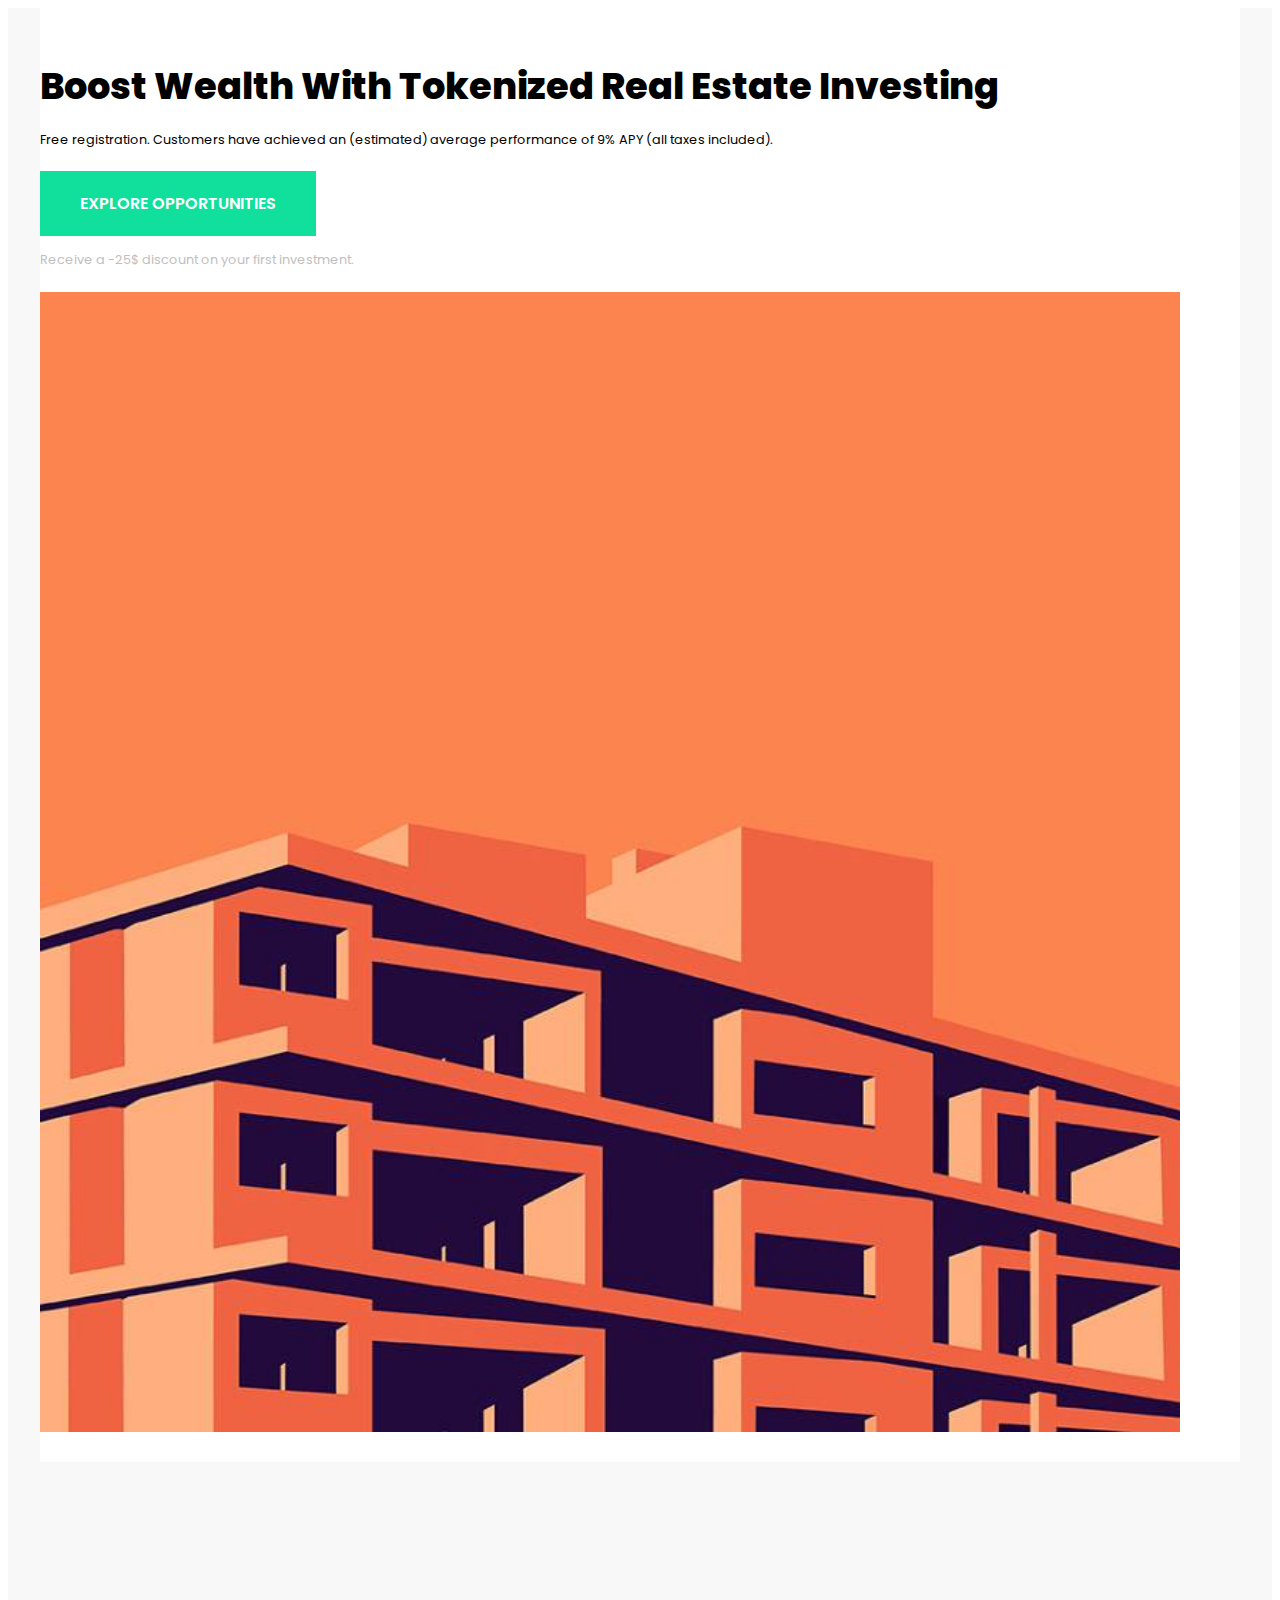
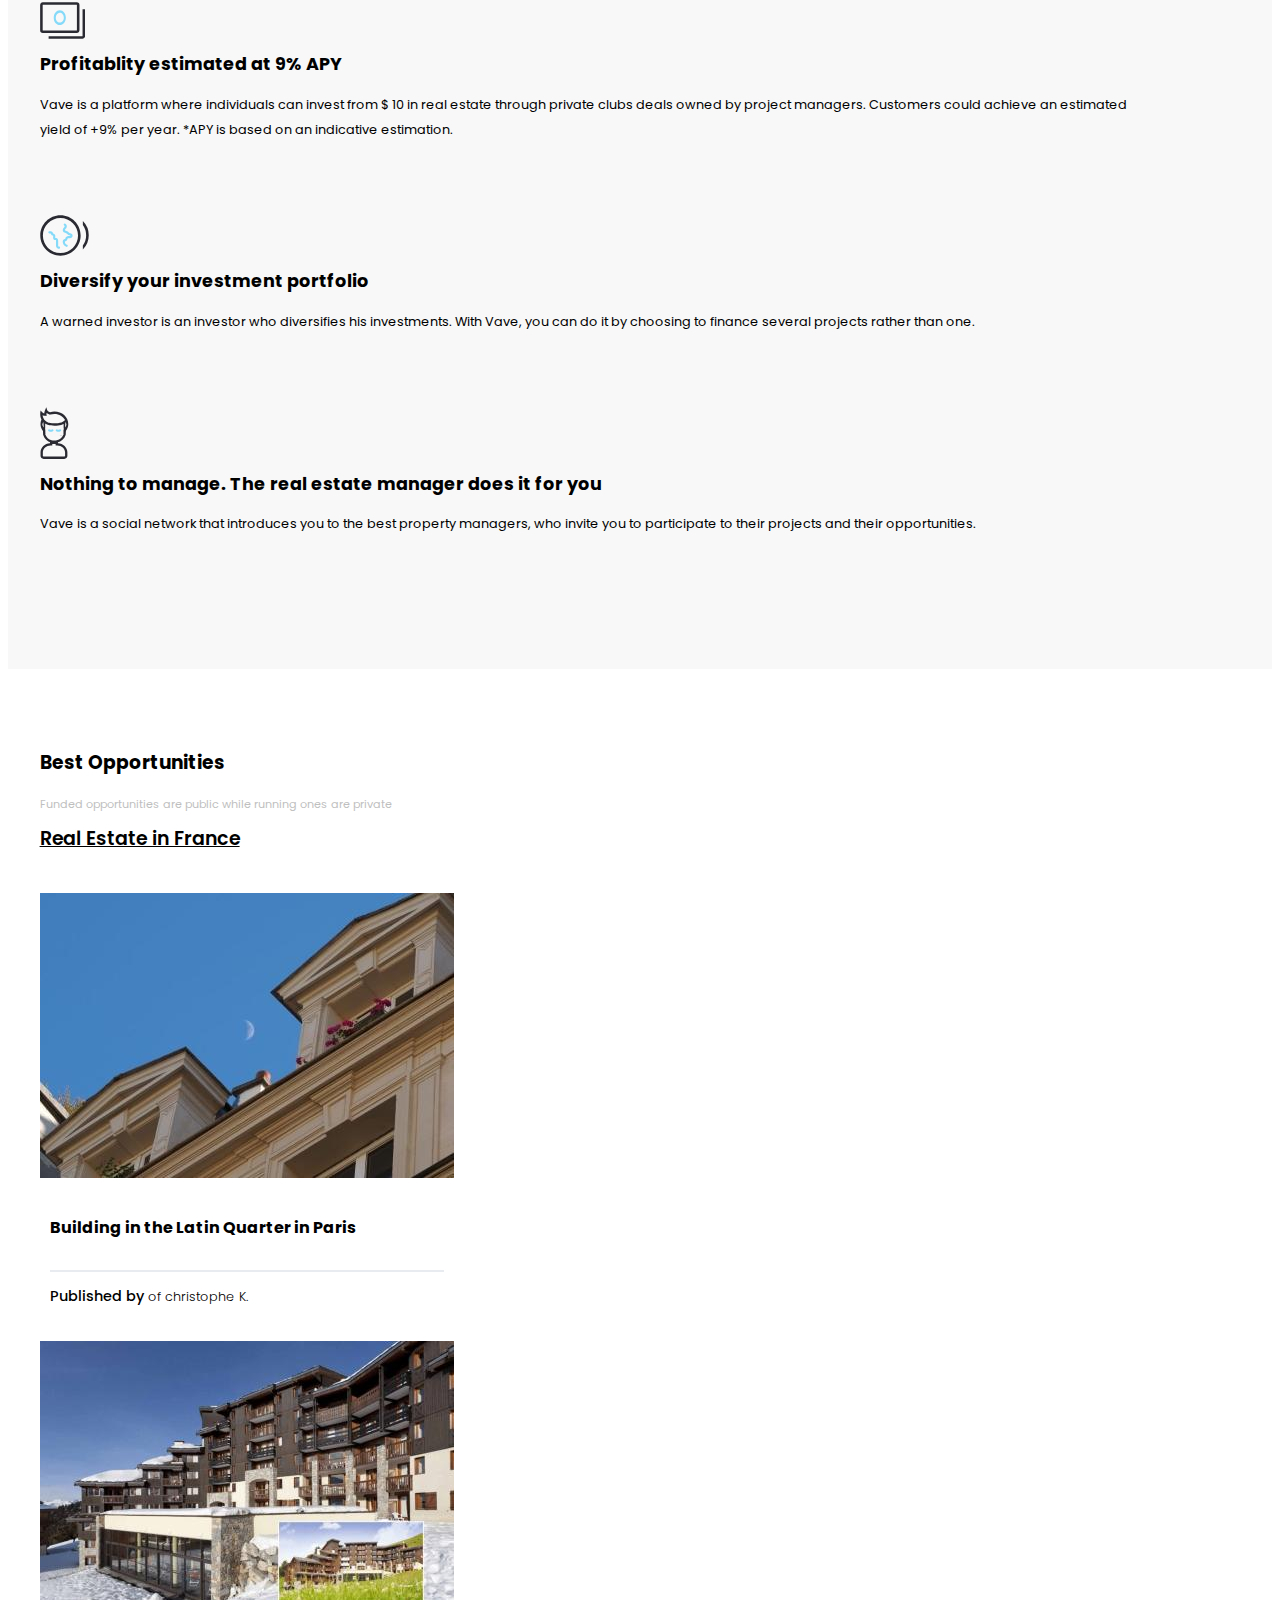
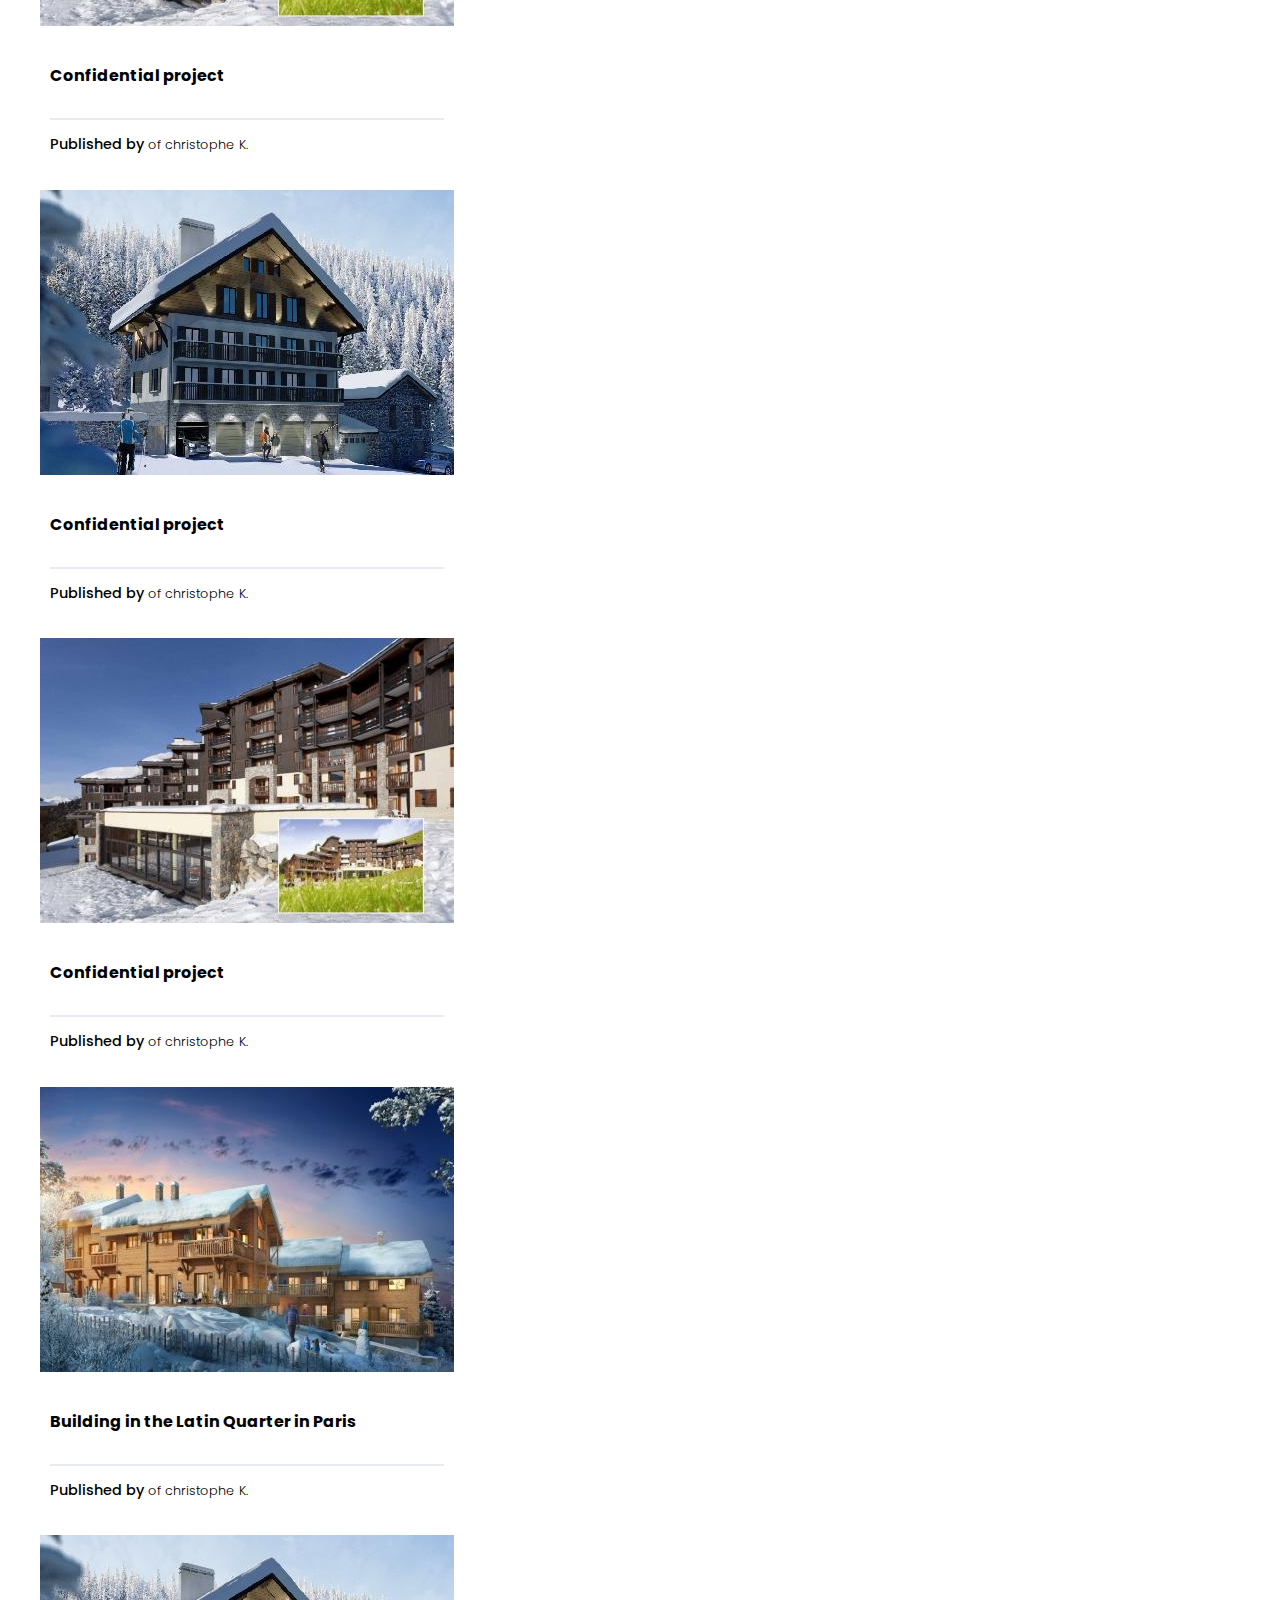
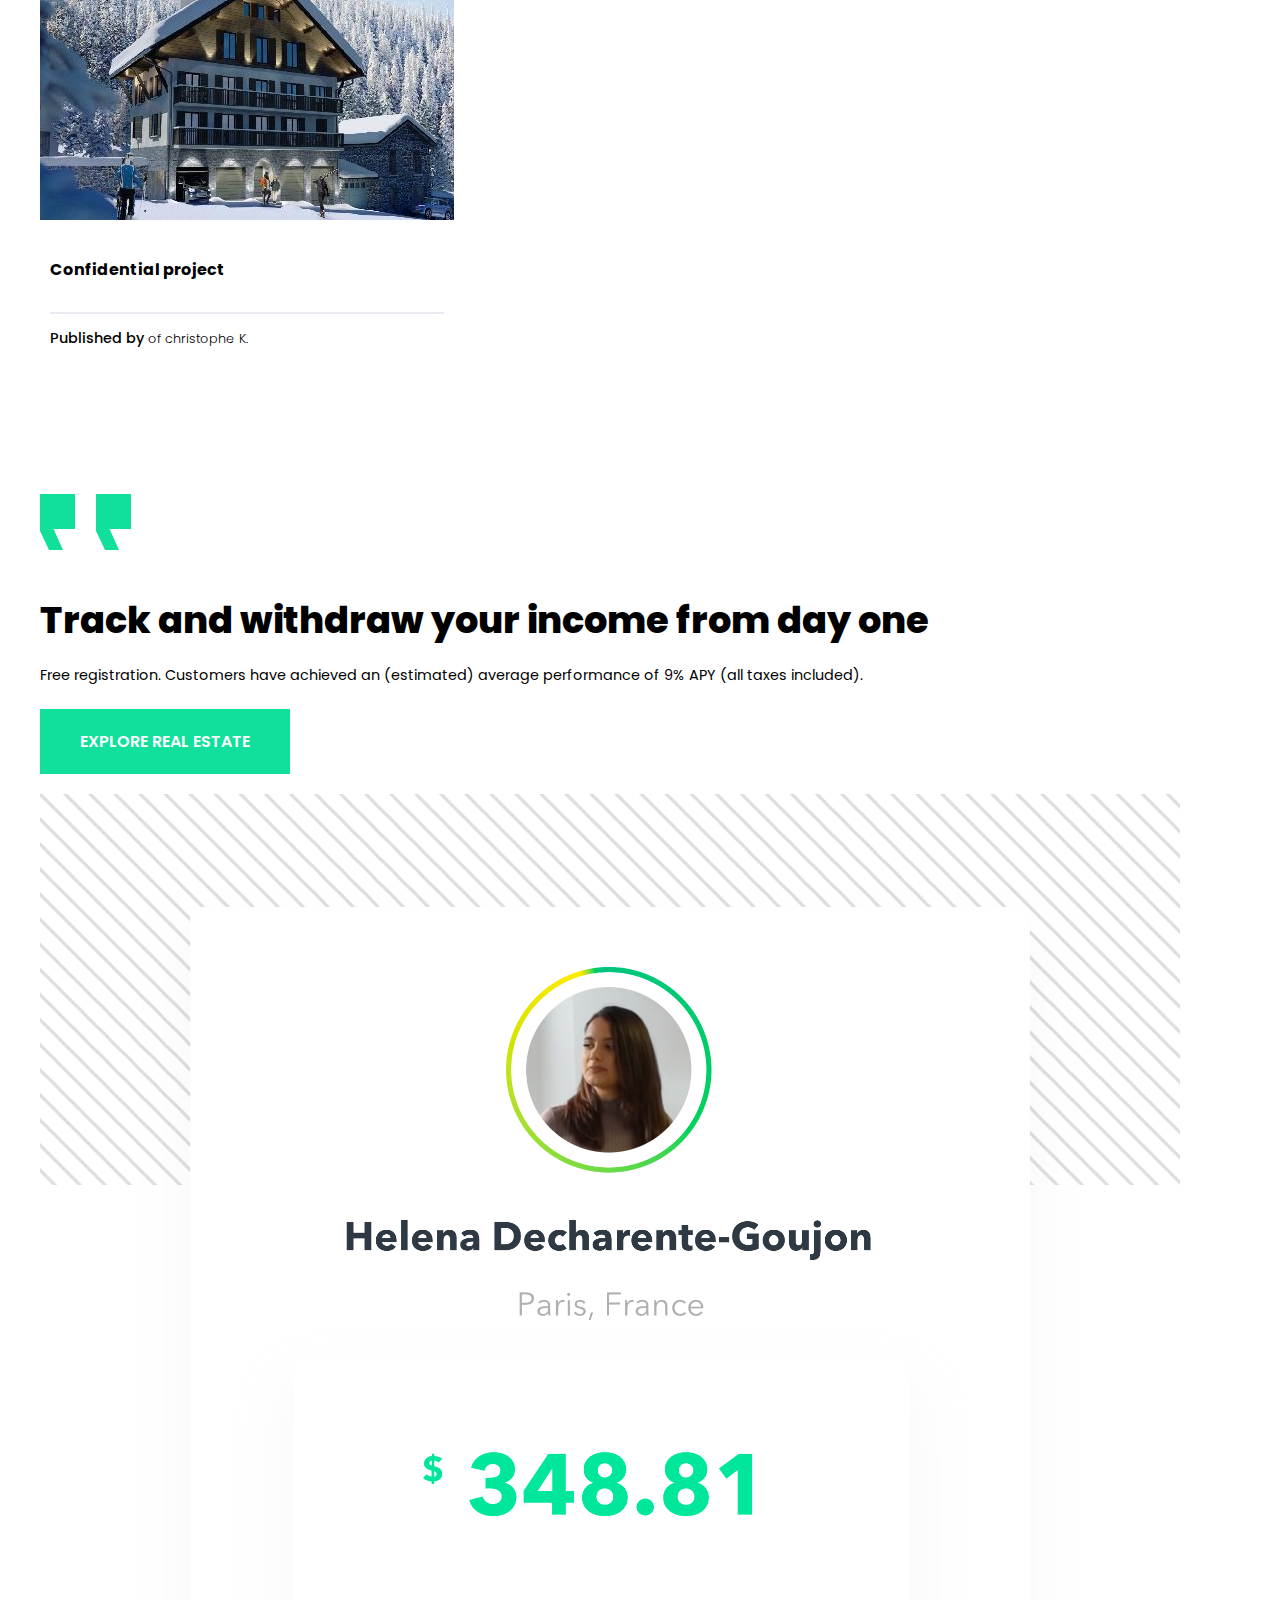
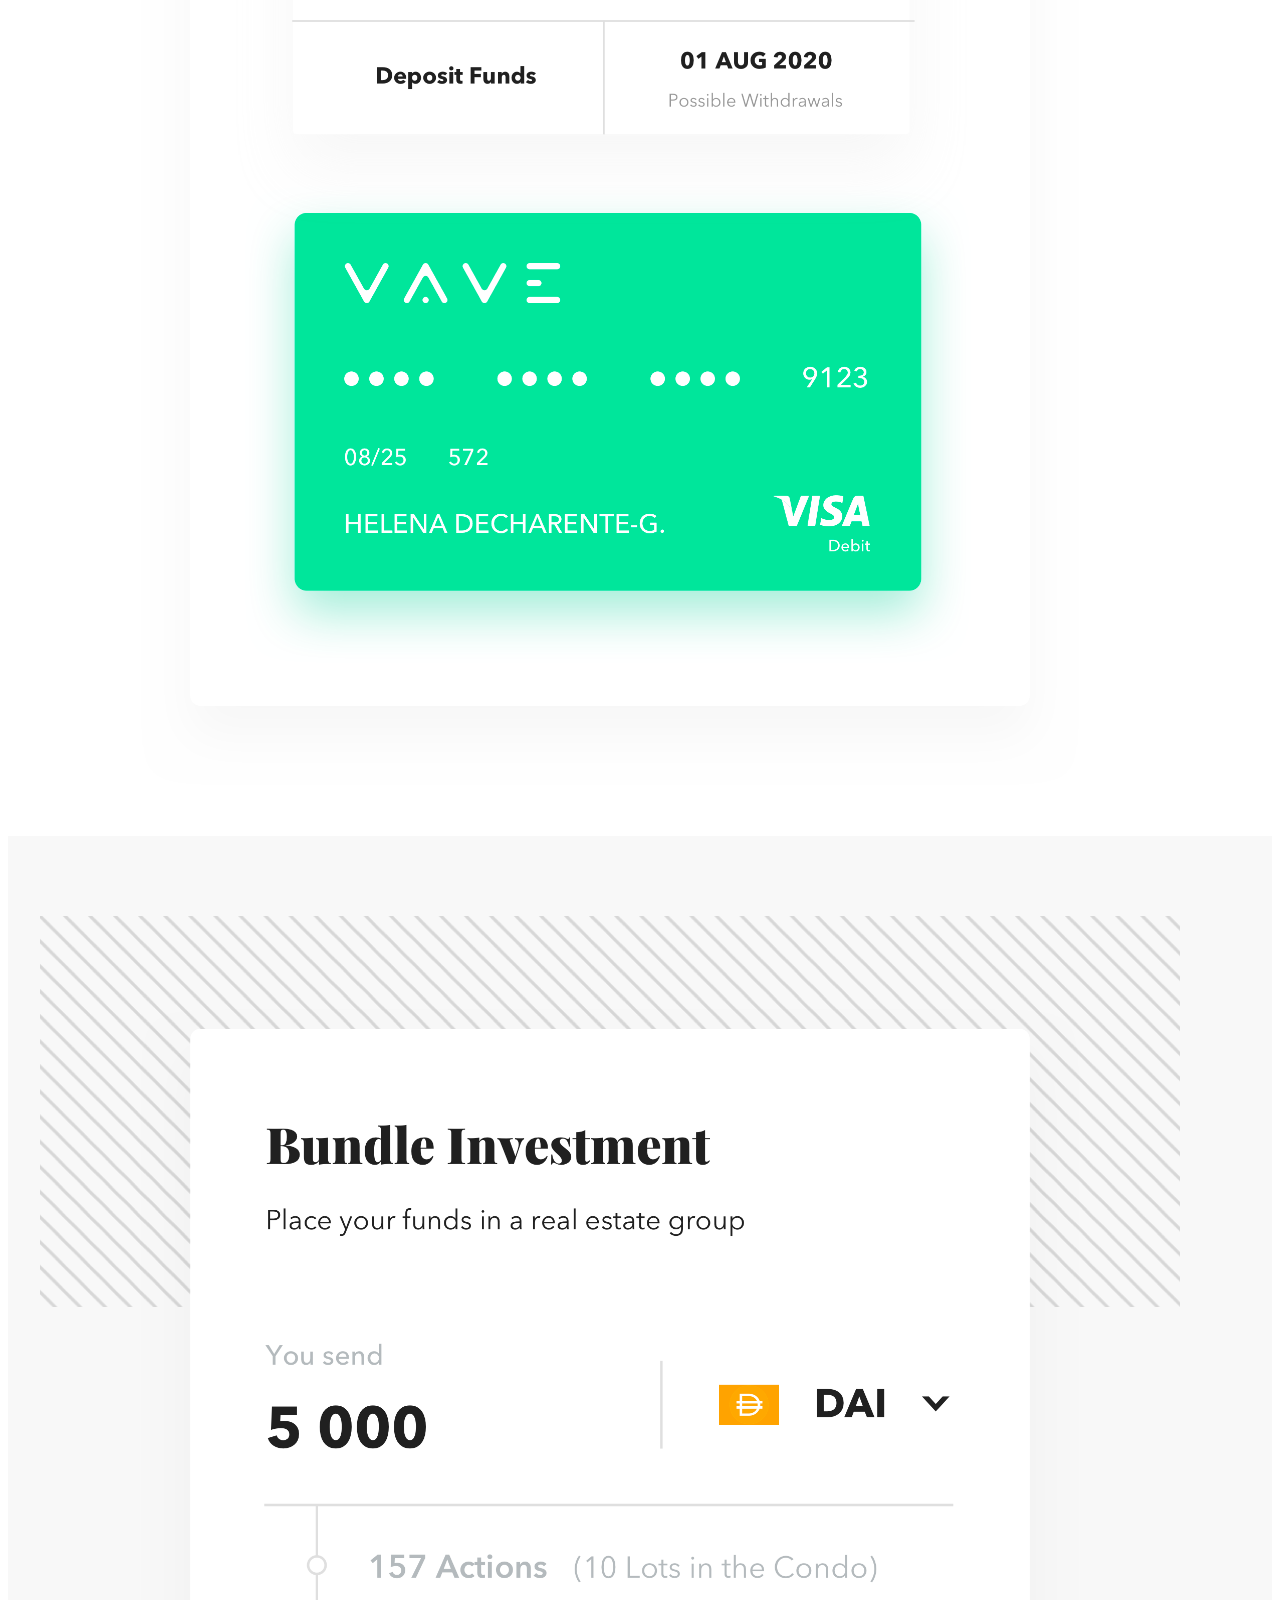
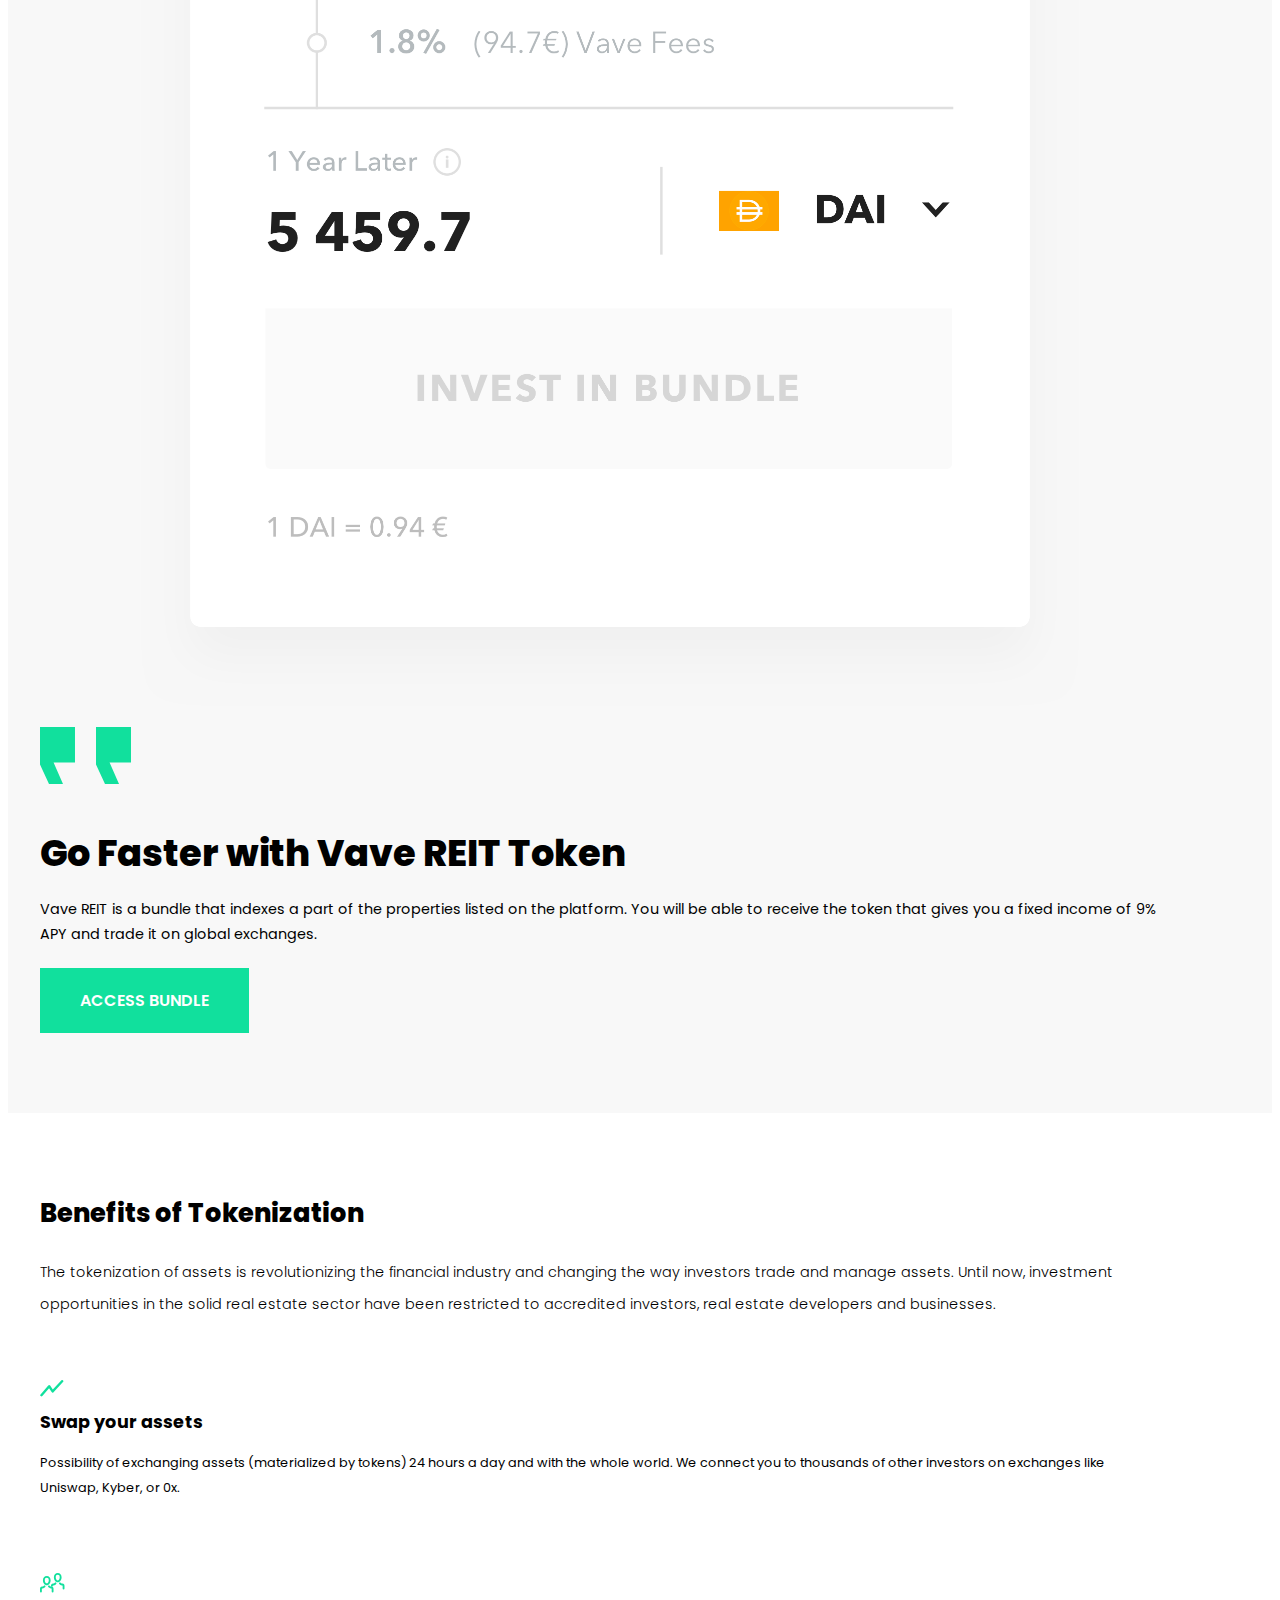
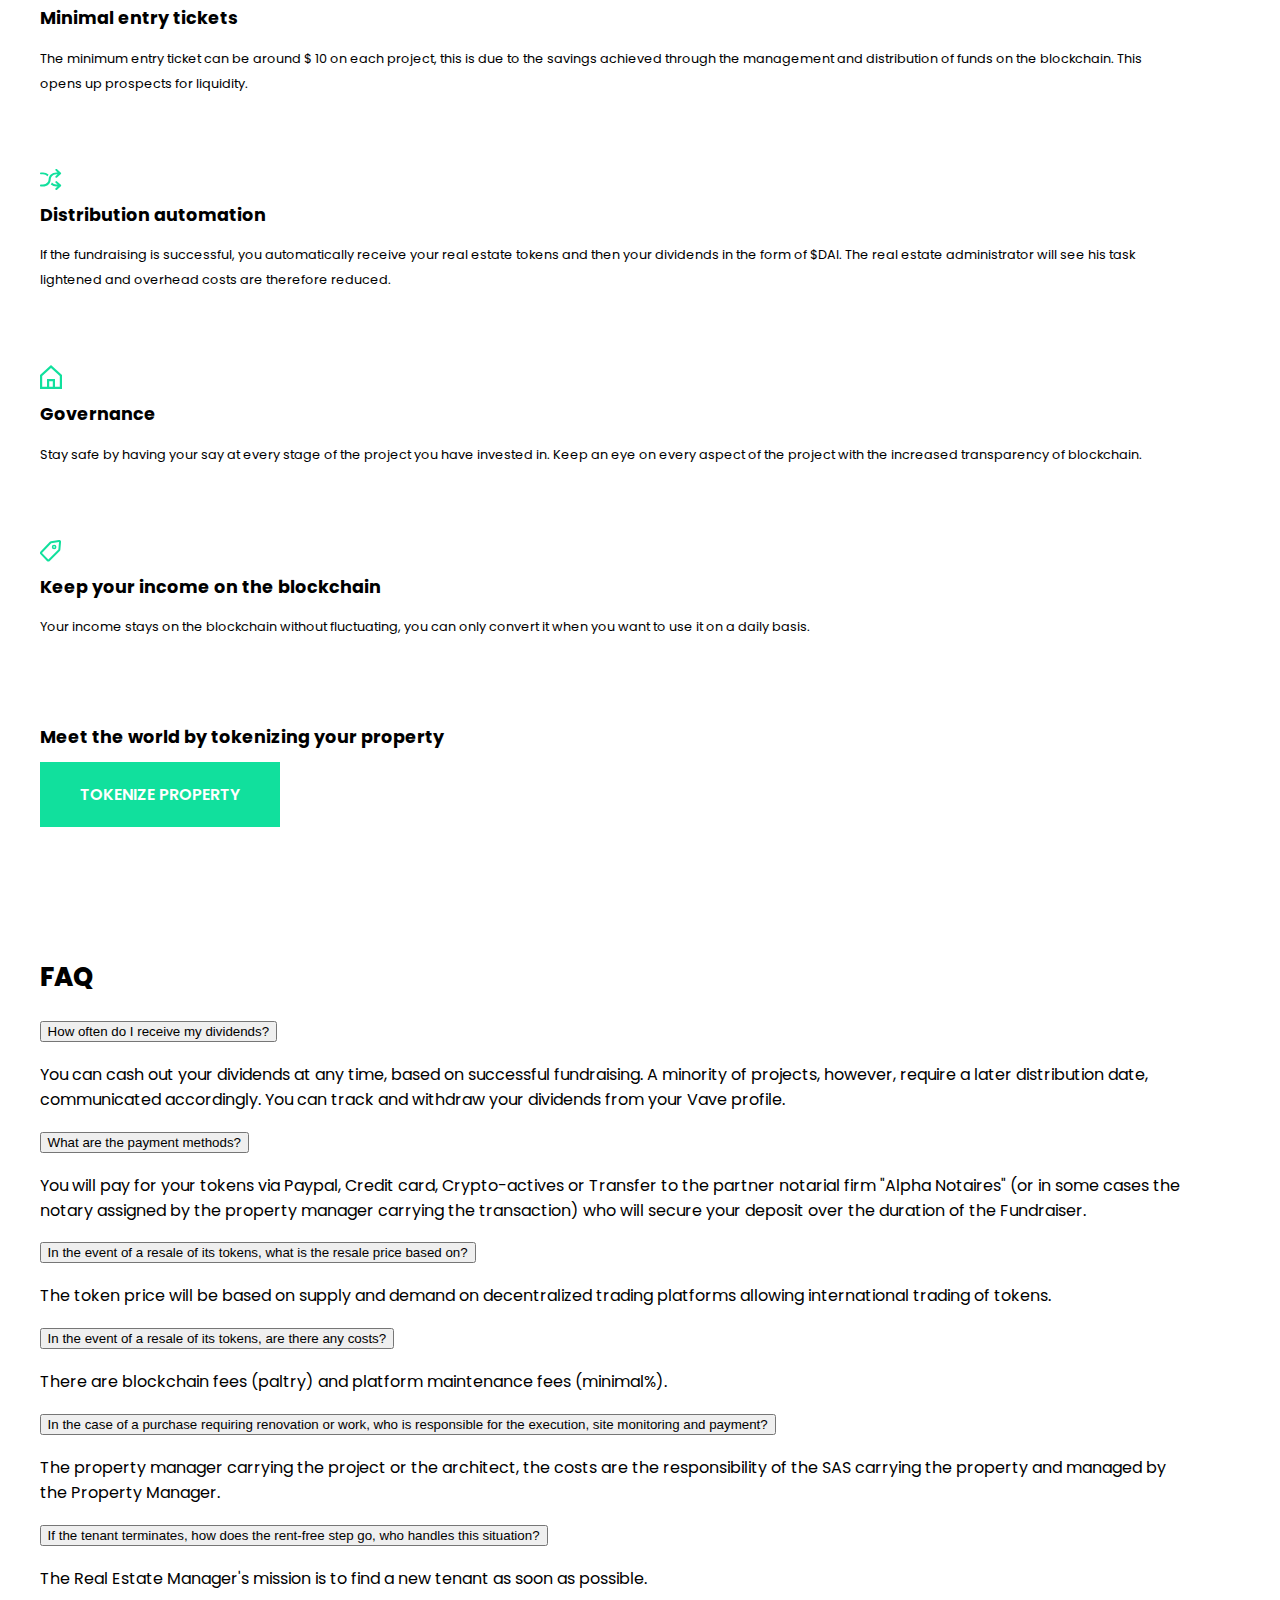
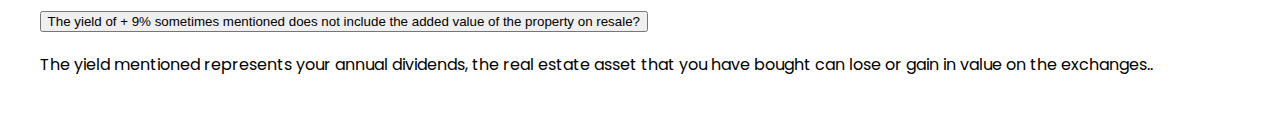
==== index.html @ aa417a64 "first commit" ====
<html lang="en">

<head>
    <meta charset="UTF-8">
    <meta name="viewport" content="width=device-width, initial-scale=1.0">
    <title>Invest in Tokenized Real Estate</title>
    <link rel="preconnect" href="https://fonts.googleapis.com">
    <link rel="preconnect" href="https://fonts.gstatic.com" crossorigin>
    <link href="https://fonts.googleapis.com/css2?family=Poppins:wght@100;300;400;500;600;700;800;900&display=swap" rel="stylesheet">

    <link href="https://cdn.jsdelivr.net/npm/bootstrap@5.1.3/dist/css/bootstrap.min.css" rel="stylesheet" integrity="sha384-1BmE4kWBq78iYhFldvKuhfTAU6auU8tT94WrHftjDbrCEXSU1oBoqyl2QvZ6jIW3" crossorigin="anonymous">
    <link rel="stylesheet" href="./assets/theme.css">

    <body>
        <div class="hero-wrapper">
            <div class="wrapper-content">
                <div class="container">
                    <div class="row">
                        <div class="col-lg-6">
                            <div class="hero-content">
                                <h1>
                                    Boost Wealth With Tokenized Real Estate Investing
                                </h1>
                                <p>
                                    Free registration. Customers have achieved an (estimated) average performance of 9% APY (all taxes included).
                                </p>
                                <a href="#">EXPLORE OPPORTUNITIES</a>
                                <p style="font-size: 0.8rem; color: #BFBFBF;">
                                    Receive a -25$ discount on your first investment.
                                </p>
                            </div>
                        </div>
                        <div class="col-lg-6">
                            <img src="./assets/img/idea-zarvos-architecture-posters-5.jpg" alt="">
                        </div>
                    </div>
                </div>
            </div>
        </div>
        <div class="features-wrapper">
            <div class="wrapper-content">
                <div class="container">
                    <div class="row">
                        <div class="col-md-4">
                            <div class="feature-inner">
                                <img src="./assets/img/money-icon2.svg" alt="">
                                <h5>
                                    Profitablity estimated at 9% APY
                                </h5>
                                <p>
                                    Vave is a platform where individuals can invest from $ 10 in real estate through private clubs deals owned by project managers. Customers could achieve an estimated yield of +9% per year. *APY is based on an indicative estimation.
                                </p>
                            </div>
                        </div>
                        <div class="col-md-4">
                            <div class="feature-inner">
                                <img src="./assets/img/world-icon2.svg" alt="">
                                <h5>
                                    Diversify your investment portfolio
                                </h5>
                                <p>
                                    A warned investor is an investor who diversifies his investments. With Vave, you can do it by choosing to finance several projects rather than one.
                                </p>
                            </div>
                        </div>
                        <div class="col-md-4">
                            <div class="feature-inner">
                                <img src="./assets/img/founder-user-icon2.svg" alt="">
                                <h5>
                                    Nothing to manage. The real estate manager does it for you
                                </h5>
                                <p>
                                    Vave is a social network that introduces you to the best property managers, who invite you to participate to their projects and their opportunities.
                                </p>
                            </div>
                        </div>
                    </div>
                </div>
            </div>
        </div>
        <div class="listing-wrapper" style=" padding: 30px 0;">
            <div class="wrapper-content">
                <div class="container">
                    <h3>Best Opportunities</h3>
                    <p style="font-size: 0.7rem; color: #BFBFBF;">
                        Funded opportunities are public while running ones are private
                    </p>
                    <a href="#">Real Estate in France</a>
                    <div class="row">
                        <div class="col-lg-4">
                            <a href="#">
                                <div class="card">
                                    <img src="./assets/img/AqNv3eXrNQeOIuX8NU3v2ipZi1MQDPaKwfsdxRoV.jpeg" class="card-img-top" alt="...">
                                    <div class="card-body">
                                        <h5 class="card-title">Building in the Latin Quarter in Paris
                                        </h5>

                                        <p class="card-text">Published by <span> of christophe K.</span></p>

                                    </div>
                                </div>
                            </a>
                        </div>
                        <div class="col-lg-4">
                            <a href="#">
                                <div class="card">
                                    <img src="./assets/img/bkzcxo5e0WgOOyVLa0hZAAlSoOfLlRUVQxIoCOlU.png" class="card-img-top" alt="...">
                                    <div class="card-body">
                                        <h5 class="card-title">
                                            Confidential project
                                        </h5>

                                        <p class="card-text">Published by <span> of christophe K.</span></p>

                                    </div>
                                </div>
                            </a>
                        </div>

                        <div class="col-lg-4">
                            <a href="#">
                                <div class="card">
                                    <img src="./assets/img/BBcPeef93n3XjNSIjf6DCfD66zTxbzF23xGzNs5r.jpeg" class="card-img-top" alt="...">
                                    <div class="card-body">
                                        <h5 class="card-title">Confidential project
                                        </h5>

                                        <p class="card-text">Published by <span> of christophe K.</span></p>

                                    </div>
                                </div>
                            </a>
                        </div>
                        <div class="col-lg-4">
                            <a href="#">
                                <div class="card">
                                    <img src="./assets/img/bkzcxo5e0WgOOyVLa0hZAAlSoOfLlRUVQxIoCOlU.png" class="card-img-top" alt="...">
                                    <div class="card-body">
                                        <h5 class="card-title">Confidential project
                                        </h5>

                                        <p class="card-text">Published by <span> of christophe K.</span></p>

                                    </div>
                                </div>
                            </a>
                        </div>
                        <div class="col-lg-4">
                            <a href="#">
                                <div class="card">
                                    <img src="./assets/img/w5q3yFo0ex5W8QsQGQZ3LCFaMu4HHRrPUaAWAJtQ.jpeg" class="card-img-top" alt="...">
                                    <div class="card-body">
                                        <h5 class="card-title">Building in the Latin Quarter in Paris
                                        </h5>

                                        <p class="card-text">Published by <span> of christophe K.</span></p>

                                    </div>
                                </div>
                            </a>
                        </div>
                        <div class="col-lg-4">
                            <a href="#">
                                <div class="card">
                                    <img src="./assets/img/BBcPeef93n3XjNSIjf6DCfD66zTxbzF23xGzNs5r.jpeg" class="card-img-top" alt="...">
                                    <div class="card-body">
                                        <h5 class="card-title">Confidential project
                                        </h5>

                                        <p class="card-text">Published by <span> of christophe K.</span></p>

                                    </div>
                                </div>
                            </a>
                        </div>
                    </div>
                </div>
            </div>
        </div>

        <div class="qoutes-wrapper">

            <div class="wrapper-content">
                <div class="container">
                    <div class="row">
                        <div class="col-lg-6">
                            <div class="qoute-content">
                                <img src="./assets/img/quotes-icon-green-2.svg" alt="">
                                <h1>
                                    Track and withdraw your income from day one
                                </h1>
                                <p>
                                    Free registration. Customers have achieved an (estimated) average performance of 9% APY (all taxes included).
                                </p>
                                <a href="#">EXPLORE REAL ESTATE</a>

                            </div>
                        </div>
                        <div class="col-lg-6">
                            <img src="./assets/img/trackincomevave.png" alt="">
                        </div>
                    </div>
                </div>
            </div>
        </div>


        <div class="qoutes-wrapper" style="background-color: #F8F8F8; padding: 30px 0;">

            <div class="wrapper-content" style="background-color: #F8F8F8;">
                <div class="container">
                    <div class="row">
                        <div class="col-lg-6">
                            <img src="./assets/img/bundleinvestmentdai.png" alt="">
                        </div>
                        <div class="col-lg-6">
                            <div class="qoute-content">
                                <img src="./assets/img/quotes-icon-green-2.svg" alt="">
                                <h1>
                                    Go Faster with Vave REIT Token
                                </h1>
                                <p>
                                    Vave REIT is a bundle that indexes a part of the properties listed on the platform. You will be able to receive the token that gives you a fixed income of 9% APY and trade it on global exchanges.
                                </p>
                                <a href="#">ACCESS BUNDLE</a>

                            </div>
                        </div>

                    </div>
                </div>
            </div>
        </div>
        <div class="benefits-wrapper">

            <div class="wrapper-content">
                <div class="container">
                    <div class="row">
                        <div class="col-lg-6">
                            <div class="benefits-content">

                                <h1>
                                    Benefits of Tokenization
                                </h1>
                                <p>
                                    The tokenization of assets is revolutionizing the financial industry and changing the way investors trade and manage assets. Until now, investment opportunities in the solid real estate sector have been restricted to accredited investors, real estate
                                    developers and businesses.
                                </p>


                            </div>
                        </div>

                    </div>
                    <div class="benefits-inner-wrapper">


                        <div class="row ">
                            <div class="col-md-4 ">
                                <div class="feature-inner ">
                                    <img src="./assets/img/growth-icon-green.svg " alt=" ">
                                    <h5>
                                        Swap your assets
                                    </h5>
                                    <p>
                                        Possibility of exchanging assets (materialized by tokens) 24 hours a day and with the whole world. We connect you to thousands of other investors on exchanges like Uniswap, Kyber, or 0x.
                                    </p>
                                </div>
                            </div>
                            <div class="col-md-4 ">
                                <div class="feature-inner ">
                                    <img src="./assets/img/users-icon-green.svg " alt=" ">
                                    <h5>
                                        Minimal entry tickets
                                    </h5>
                                    <p>
                                        The minimum entry ticket can be around $ 10 on each project, this is due to the savings achieved through the management and distribution of funds on the blockchain. This opens up prospects for liquidity.
                                    </p>
                                </div>
                            </div>
                            <div class="col-md-4 ">
                                <div class="feature-inner ">
                                    <img src="./assets/img/inter-icon-green.svg " alt=" ">
                                    <h5>
                                        Distribution automation
                                    </h5>
                                    <p>
                                        If the fundraising is successful, you automatically receive your real estate tokens and then your dividends in the form of $DAI. The real estate administrator will see his task lightened and overhead costs are therefore reduced.
                                    </p>
                                </div>
                            </div>
                            <div class="col-md-4 ">
                                <div class="feature-inner ">
                                    <img src="./assets/img/home-green.svg " alt=" ">
                                    <h5>
                                        Governance
                                    </h5>
                                    <p>
                                        Stay safe by having your say at every stage of the project you have invested in. Keep an eye on every aspect of the project with the increased transparency of blockchain.
                                    </p>
                                </div>
                            </div>
                            <div class="col-md-4 ">
                                <div class="feature-inner ">
                                    <img src="./assets/img/investment-icon-green.svg " alt=" ">
                                    <h5>
                                        Keep your income on the blockchain
                                    </h5>
                                    <p>
                                        Your income stays on the blockchain without fluctuating, you can only convert it when you want to use it on a daily basis.
                                    </p>
                                </div>
                            </div>
                            <div class="col-md-4 ">
                                <div class="feature-inner ">

                                    <h5>
                                        Meet the world by tokenizing your property
                                    </h5>
                                    <a href="# " style=" text-decoration: none; padding: 20px 40px; font-weight: 600; background-color: #11E09D; color: white; display: inline-block; ">TOKENIZE PROPERTY</a>
                                </div>
                            </div>
                        </div>
                    </div>

                </div>
            </div>
        </div>
        <div class="faq-wrapper">
            <div class="wrapper-content">
                <div class="container">
                    <div class="row">
                        <div class="col-md-12">
                            <div class="faq-inner">
                                <h1>
                                    FAQ
                                </h1>
                                <div class="accordion accordion-flush" id="accordionFlushExample">
                                    <div class="accordion-item">
                                        <h2 class="accordion-header" id="flush-headingOne">
                                            <button class="accordion-button collapsed" type="button" data-bs-toggle="collapse" data-bs-target="#flush-collapseOne" aria-expanded="false" aria-controls="flush-collapseOne">
       How often do I receive my dividends?
      </button>
                                        </h2>
                                        <div id="flush-collapseOne" class="accordion-collapse collapse" aria-labelledby="flush-headingOne" data-bs-parent="#accordionFlushExample">
                                            <div class="accordion-body">You can cash out your dividends at any time, based on successful fundraising. A minority of projects, however, require a later distribution date, communicated accordingly. You can track and withdraw your dividends
                                                from your Vave profile.</div>
                                        </div>
                                    </div>
                                    <div class="accordion-item">
                                        <h2 class="accordion-header" id="flush-headingTwo">
                                            <button class="accordion-button collapsed" type="button" data-bs-toggle="collapse" data-bs-target="#flush-collapseTwo" aria-expanded="false" aria-controls="flush-collapseTwo">
        What are the payment methods?
      </button>
                                        </h2>
                                        <div id="flush-collapseTwo" class="accordion-collapse collapse" aria-labelledby="flush-headingTwo" data-bs-parent="#accordionFlushExample">
                                            <div class="accordion-body">You will pay for your tokens via Paypal, Credit card, Crypto-actives or Transfer to the partner notarial firm "Alpha Notaires" (or in some cases the notary assigned by the property manager carrying the transaction)
                                                who will secure your deposit over the duration of the Fundraiser.</div>
                                        </div>
                                    </div>
                                    <div class="accordion-item">
                                        <h2 class="accordion-header" id="flush-headingThree">
                                            <button class="accordion-button collapsed" type="button" data-bs-toggle="collapse" data-bs-target="#flush-collapseThree" aria-expanded="false" aria-controls="flush-collapseThree">
        In the event of a resale of its tokens, what is the resale price based on?
      </button>
                                        </h2>
                                        <div id="flush-collapseThree" class="accordion-collapse collapse" aria-labelledby="flush-headingThree" data-bs-parent="#accordionFlushExample">
                                            <div class="accordion-body">The token price will be based on supply and demand on decentralized trading platforms allowing international trading of tokens.</div>
                                        </div>
                                    </div>
                                    <div class="accordion-item">
                                        <h2 class="accordion-header" id="flush-headingThree">
                                            <button class="accordion-button collapsed" type="button" data-bs-toggle="collapse" data-bs-target="#flush-collapseThree" aria-expanded="false" aria-controls="flush-collapseThree">
       In the event of a resale of its tokens, are there any costs?
      </button>
                                        </h2>
                                        <div id="flush-collapseThree" class="accordion-collapse collapse" aria-labelledby="flush-headingThree" data-bs-parent="#accordionFlushExample">
                                            <div class="accordion-body">There are blockchain fees (paltry) and platform maintenance fees (minimal%).</div>
                                        </div>
                                    </div>
                                    <div class="accordion-item">
                                        <h2 class="accordion-header" id="flush-headingThree">
                                            <button class="accordion-button collapsed" type="button" data-bs-toggle="collapse" data-bs-target="#flush-collapseThree" aria-expanded="false" aria-controls="flush-collapseThree">
       In the case of a purchase requiring renovation or work, who is responsible for the execution, site monitoring and payment?
      </button>
                                        </h2>
                                        <div id="flush-collapseThree" class="accordion-collapse collapse" aria-labelledby="flush-headingThree" data-bs-parent="#accordionFlushExample">
                                            <div class="accordion-body">The property manager carrying the project or the architect, the costs are the responsibility of the SAS carrying the property and managed by the Property Manager.</div>
                                        </div>
                                    </div>
                                    <div class="accordion-item">
                                        <h2 class="accordion-header" id="flush-headingThree">
                                            <button class="accordion-button collapsed" type="button" data-bs-toggle="collapse" data-bs-target="#flush-collapseThree" aria-expanded="false" aria-controls="flush-collapseThree">
       If the tenant terminates, how does the rent-free step go, who handles this situation?
      </button>
                                        </h2>
                                        <div id="flush-collapseThree" class="accordion-collapse collapse" aria-labelledby="flush-headingThree" data-bs-parent="#accordionFlushExample">
                                            <div class="accordion-body">The Real Estate Manager's mission is to find a new tenant as soon as possible.</div>
                                        </div>
                                    </div>
                                    <div class="accordion-item">
                                        <h2 class="accordion-header" id="flush-headingThree">
                                            <button class="accordion-button collapsed" type="button" data-bs-toggle="collapse" data-bs-target="#flush-collapseThree" aria-expanded="false" aria-controls="flush-collapseThree">
       The yield of + 9% sometimes mentioned does not include the added value of the property on resale?
      </button>
                                        </h2>
                                        <div id="flush-collapseThree" class="accordion-collapse collapse" aria-labelledby="flush-headingThree" data-bs-parent="#accordionFlushExample">
                                            <div class="accordion-body">The yield mentioned represents your annual dividends, the real estate asset that you have bought can lose or gain in value on the exchanges..</div>
                                        </div>
                                    </div>
                                </div>
                            </div>
                        </div>
                    </div>
                </div>
            </div>
        </div>
        <script src="https://cdn.jsdelivr.net/npm/bootstrap@5.1.3/dist/js/bootstrap.bundle.min.js " integrity="sha384-ka7Sk0Gln4gmtz2MlQnikT1wXgYsOg+OMhuP+IlRH9sENBO0LRn5q+8nbTov4+1p " crossorigin="anonymous "></script>
    </body>

</html>
---- assets/theme.css ----
/* font-family: 'Poppins',
sans-serif; */
 
 .container {
     width: 95%;
 }
 
 body {
     font-family: 'Poppins', sans-serif;
     font-size: 1rem;
 }
 
 .hero-wrapper {
     background-color: #F8F8F8;
 }
 
 .wrapper-content {
     background-color: #FFFFFF;
     width: 95%;
     margin: 0 auto;
     padding: 0px 0;
 }
 
 .hero-wrapper .row {
     align-items: center;
 }
 
 .wrapper-content {
     padding: 30px 0;
 }
 
 .hero-wrapper .wrapper-content h1 {
     font-size: calc(1.5rem + 1vw);
     font-weight: 800;
     line-height: 2.9rem;
     margin-bottom: 20px;
 }
 
 .hero-wrapper .wrapper-content p {
     font-size: 0.8rem;
     line-height: 1.4rem;
     margin-bottom: 20px;
 }
 
 .hero-wrapper .wrapper-content a {
     text-decoration: none;
     padding: 20px 40px;
     font-weight: 600;
     background-color: #11E09D;
     color: white;
     display: inline-block;
 }
 
 .offer {
     font-size: 0.1px;
 }
 
 .col-lg-6 img {
     width: 100%;
 }
 /* features */
 
 .features-wrapper {
     background-color: #F8F8F8;
     padding: 70px 0;
 }
 
 .features-wrapper .wrapper-content {
     background-color: #F8F8F8;
 }
 
 .features-wrapper .feature-inner {
     padding: 40px 20px 20px 0;
 }
 
 .features-wrapper .feature-inner h5 {
     font-size: 1.1rem;
     font-weight: 700;
     margin: 10px 0;
     line-height: 30px;
     padding-right: 40px;
 }
 
 .features-wrapper .feature-inner p {
     font-size: 0.8rem;
     line-height: 25px;
 }
 /* features */
 /* .listing-wrapper */
 
 .listing-wrapper h3 {
     font-weight: 700;
 }
 
 .listing-wrapper .wrapper-content a {
     font-size: 19px;
     font-weight: 600;
     color: black;
     display: inline-block;
     margin-bottom: 30px;
 }
 
 .listing-wrapper .wrapper-content .row a {
     text-decoration: none;
     color: black;
     margin: 0;
 }
 
 .listing-wrapper .wrapper-content .row .col-lg-4 {
     margin: 10px 0;
 }
 
 .listing-wrapper .wrapper-content .row .card-body {
     padding: 10px;
 }
 
 .listing-wrapper .wrapper-content .row .card {
     width: 100%;
     border: none;
     border-radius: unset;
     -webkit-border-radius: unset;
     -moz-border-radius: unset;
     -ms-border-radius: unset;
     -o-border-radius: unset;
 }
 
 .listing-wrapper .wrapper-content .row .card-title {
     font-size: 1rem;
     font-weight: 700;
     border-bottom: 2px solid #E8EBEF;
     padding-bottom: 30px;
     margin-bottom: 10px;
 }
 
 .listing-wrapper .wrapper-content .row .card-text {
     font-size: 0.9rem;
     font-weight: 500;
 }
 
 .listing-wrapper .wrapper-content .row span {
     font-size: 0.8rem;
     font-weight: 300;
 }
 /* .listing-wrapper */
 /* .qoutes-wrapper */
 
 .qoutes-wrapper .qoute-content img {
     width: 8%;
     margin-bottom: 20px;
 }
 
 .qoutes-wrapper .row .col-lg-6 {
     margin: 20px 0;
 }
 
 .qoutes-wrapper .qoute-content h1 {
     font-size: calc(1.5rem + 1vw);
     font-weight: 800;
     line-height: 2.9rem;
     margin-bottom: 20px;
 }
 
 .qoutes-wrapper .qoute-content p {
     font-size: 0.9rem;
     line-height: 1.6rem;
     margin-bottom: 20px;
 }
 
 .qoutes-wrapper .row {
     align-items: center;
 }
 
 .qoutes-wrapper .wrapper-content a {
     text-decoration: none;
     padding: 20px 40px;
     font-weight: 600;
     background-color: #11E09D;
     color: white;
     display: inline-block;
 }
 /* .qoutes-wrapper */
 /* .benefits-wrapper */
 
 .benefits-wrapper {
     padding: 30px 0;
 }
 
 .benefits-wrapper .benefits-content h1 {
     font-size: calc(0.8rem + 1vw);
     font-weight: 800;
     line-height: 2.9rem;
     margin-bottom: 20px;
 }
 
 .benefits-wrapper .benefits-content p {
     font-size: 0.9rem;
     line-height: 2rem;
     margin-bottom: 20px;
     font-weight: 300;
 }
 
 .benefits-wrapper .benefits-inner-wrapper .feature-inner h5 {
     font-size: 1.1rem;
     font-weight: 700;
     margin: 10px 0;
     line-height: 30px;
     padding-right: 40px;
 }
 
 .benefits-wrapper .benefits-inner-wrapper .feature-inner p {
     font-size: 0.8rem;
     line-height: 25px;
 }
 
 .benefits-wrapper .benefits-inner-wrapper .feature-inner {
     padding: 40px 20px 20px 0;
 }
 /* .benefits-wrapper */
 /* FAQ */
 
 .faq-wrapper .faq-inner h1 {
     font-size: calc(0.8rem + 1vw);
     font-weight: 800;
     line-height: 2.9rem;
     margin-bottom: 20px;
 }
 /* FAQ */
 
 @media (max-width: 991.98px) {
     .listing-wrapper .wrapper-content .row .col-lg-4 {
         max-width: 50%;
     }
     .listing-wrapper .wrapper-content .row .col-lg-4 .card {
         width: 100%;
     }
 }
 
 @media (max-width: 575.98px) {
     .listing-wrapper .wrapper-content .row .col-lg-4 {
         max-width: 100%;
         margin: 10px 0;
     }
 }
 /* media queries */
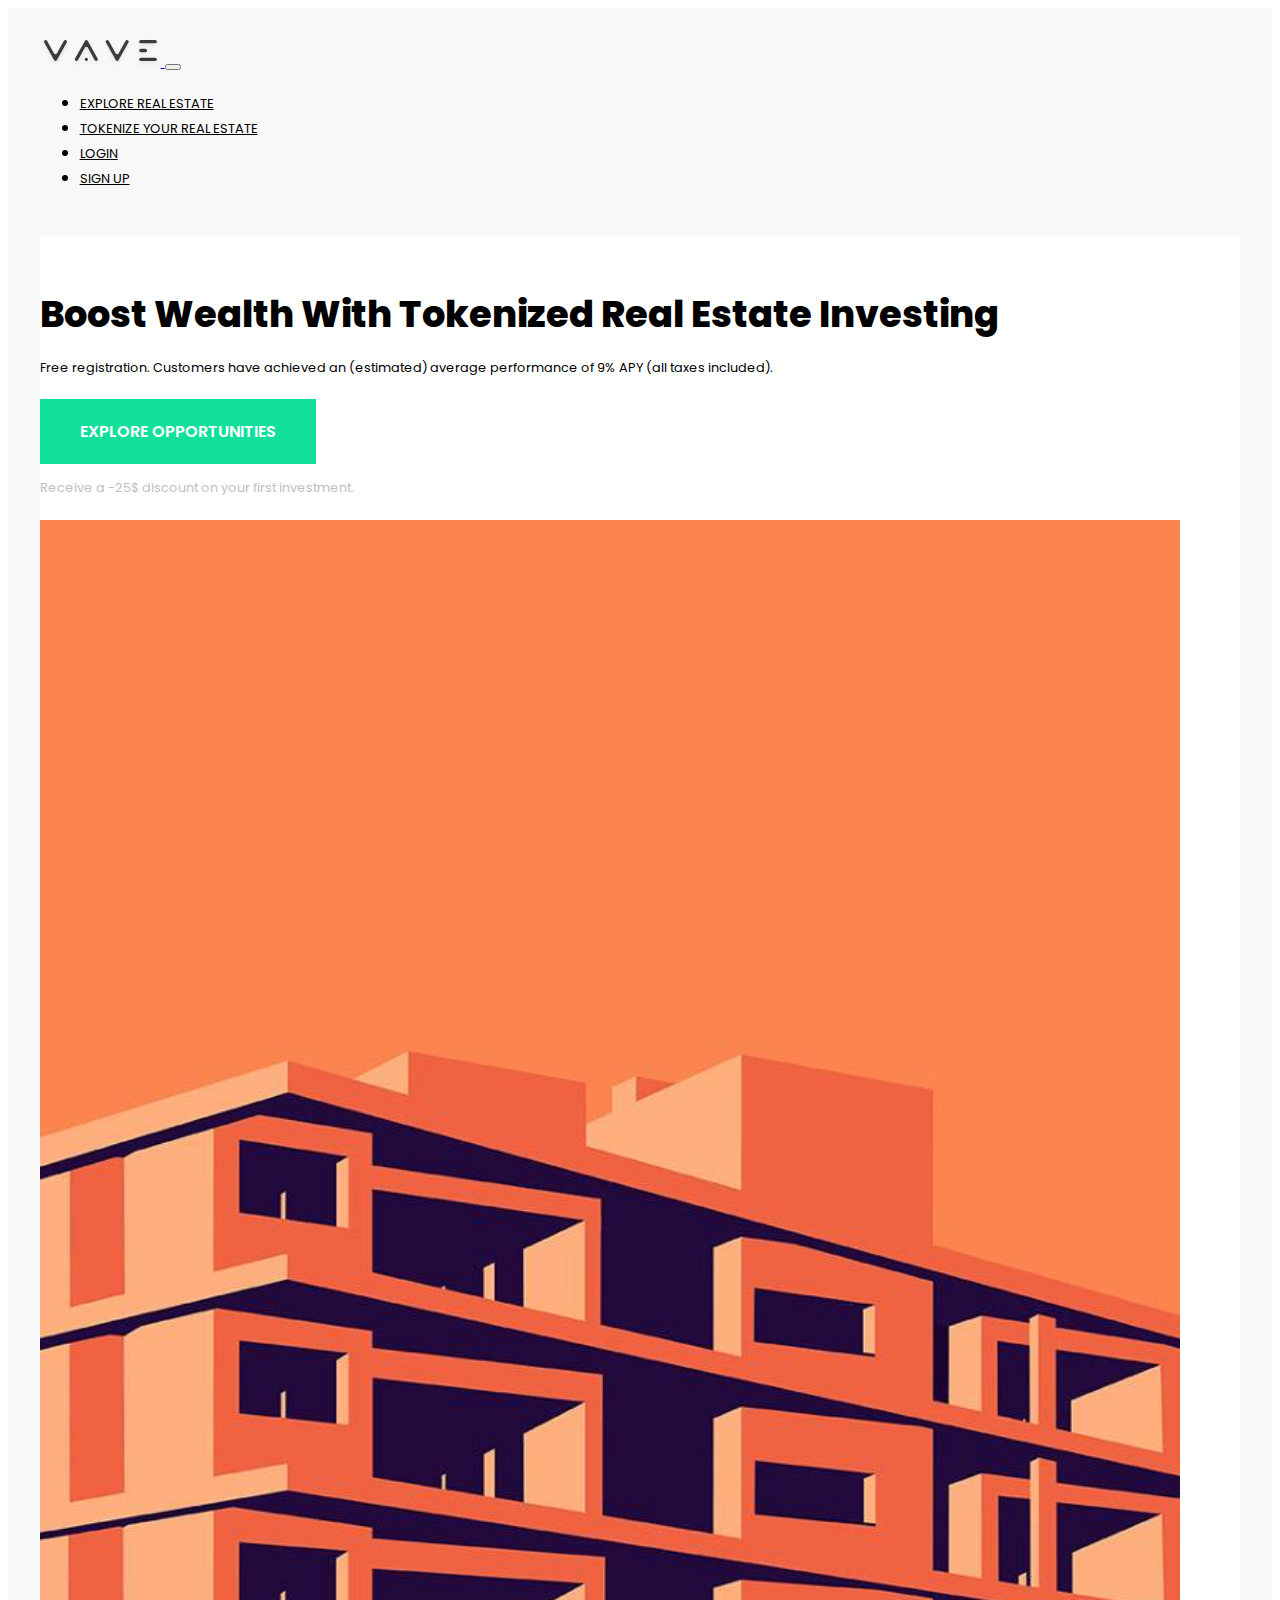
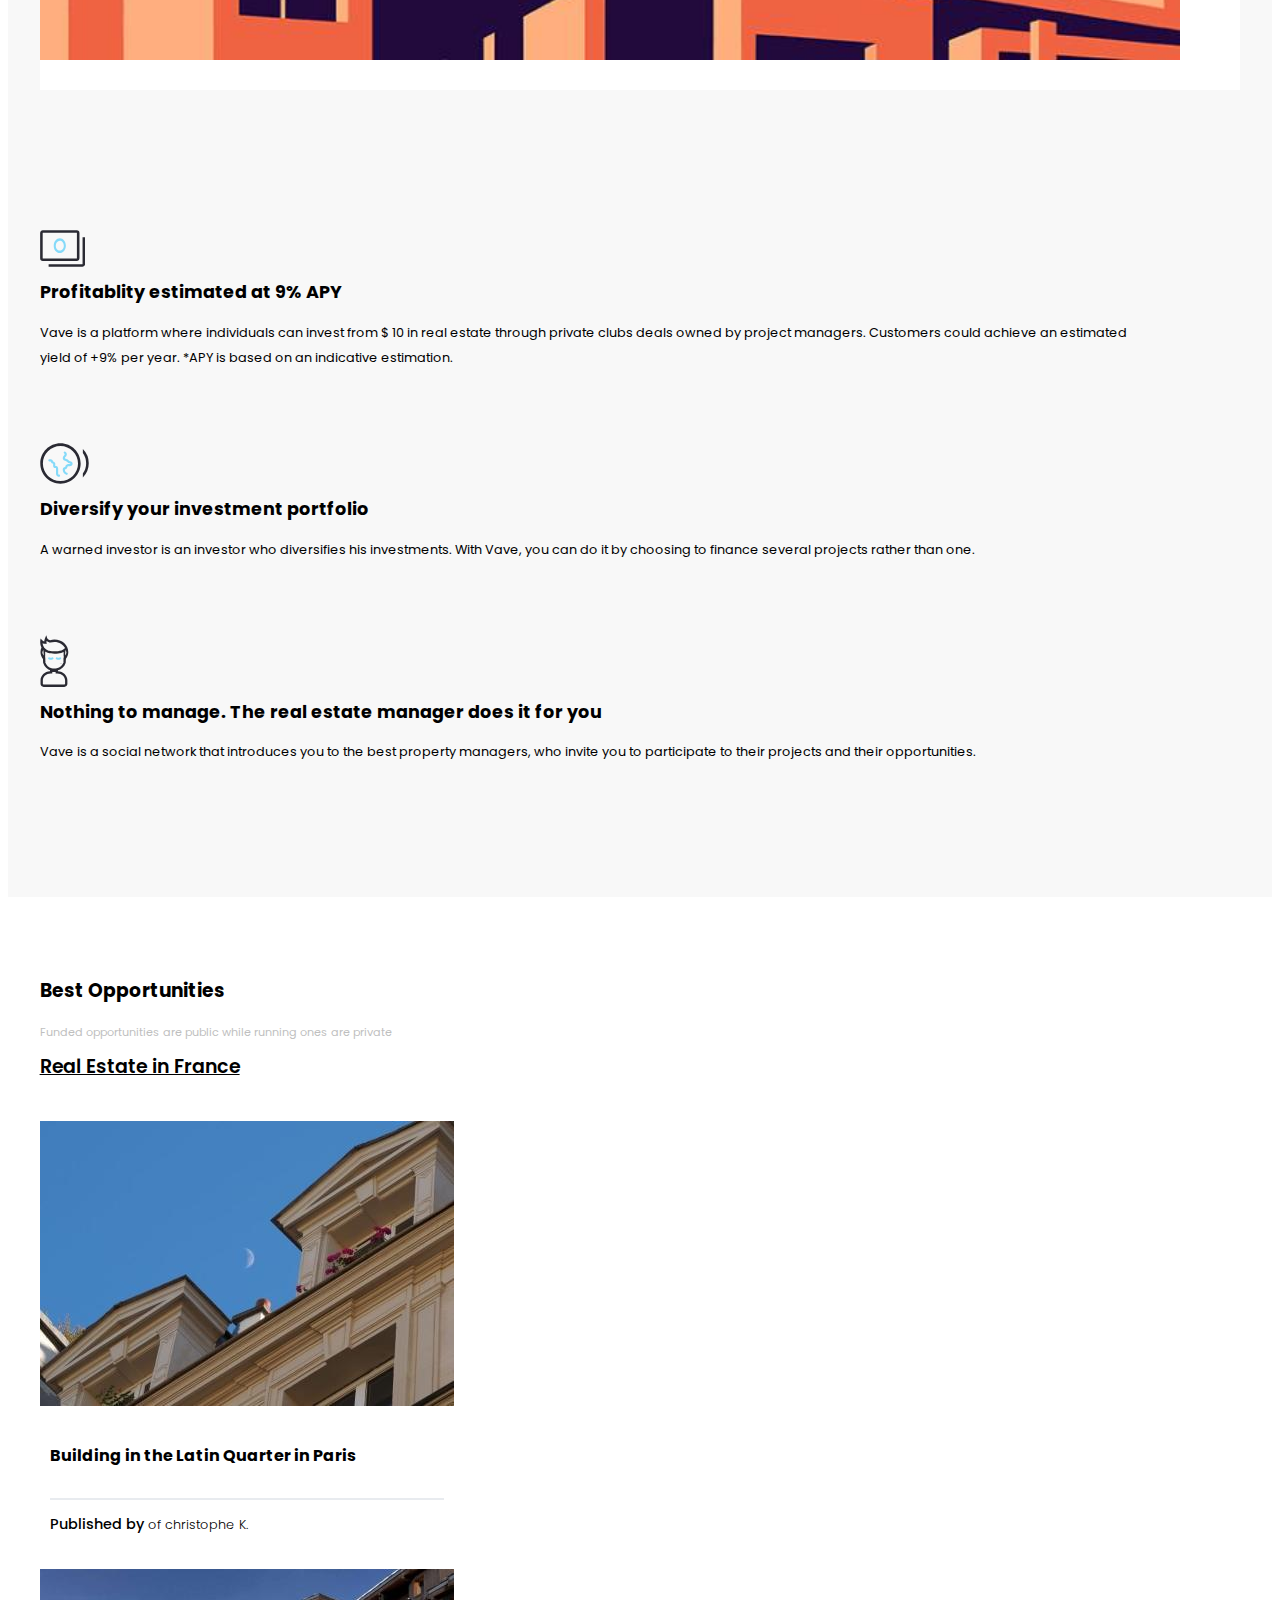
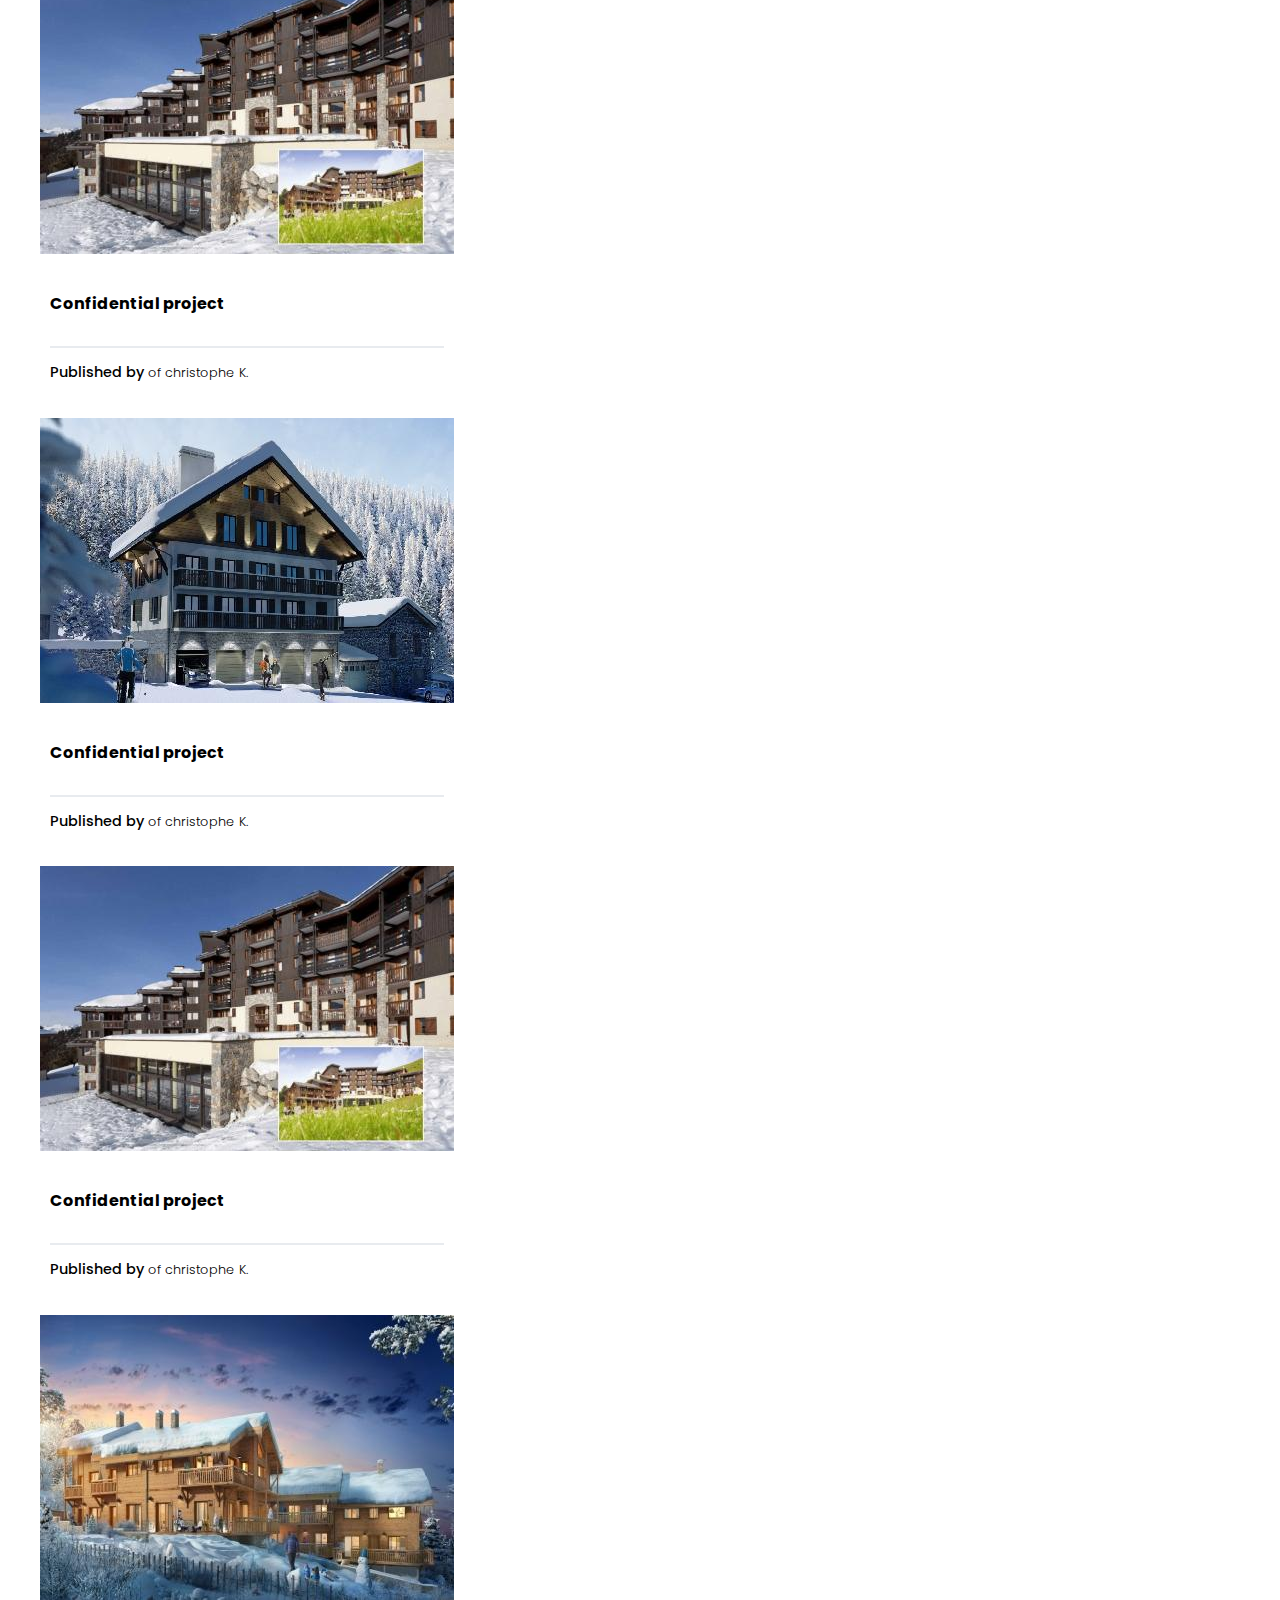
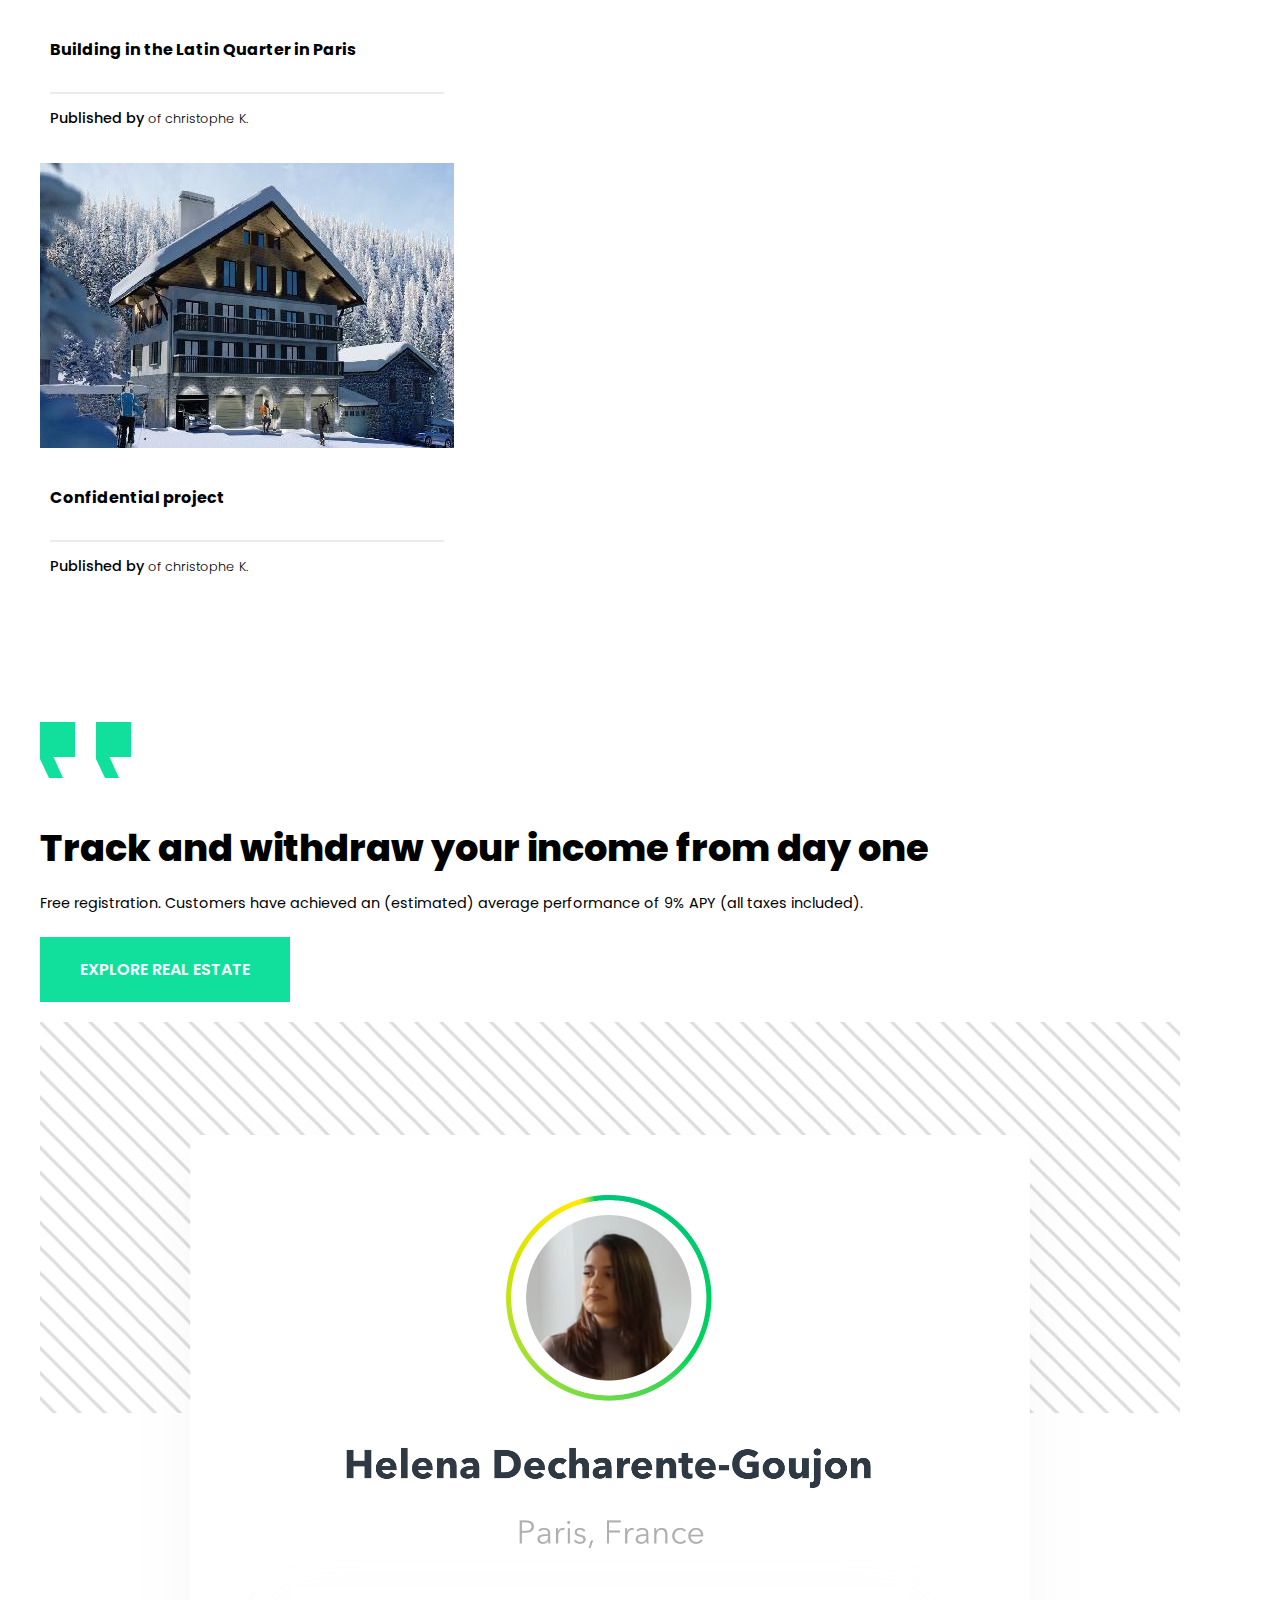
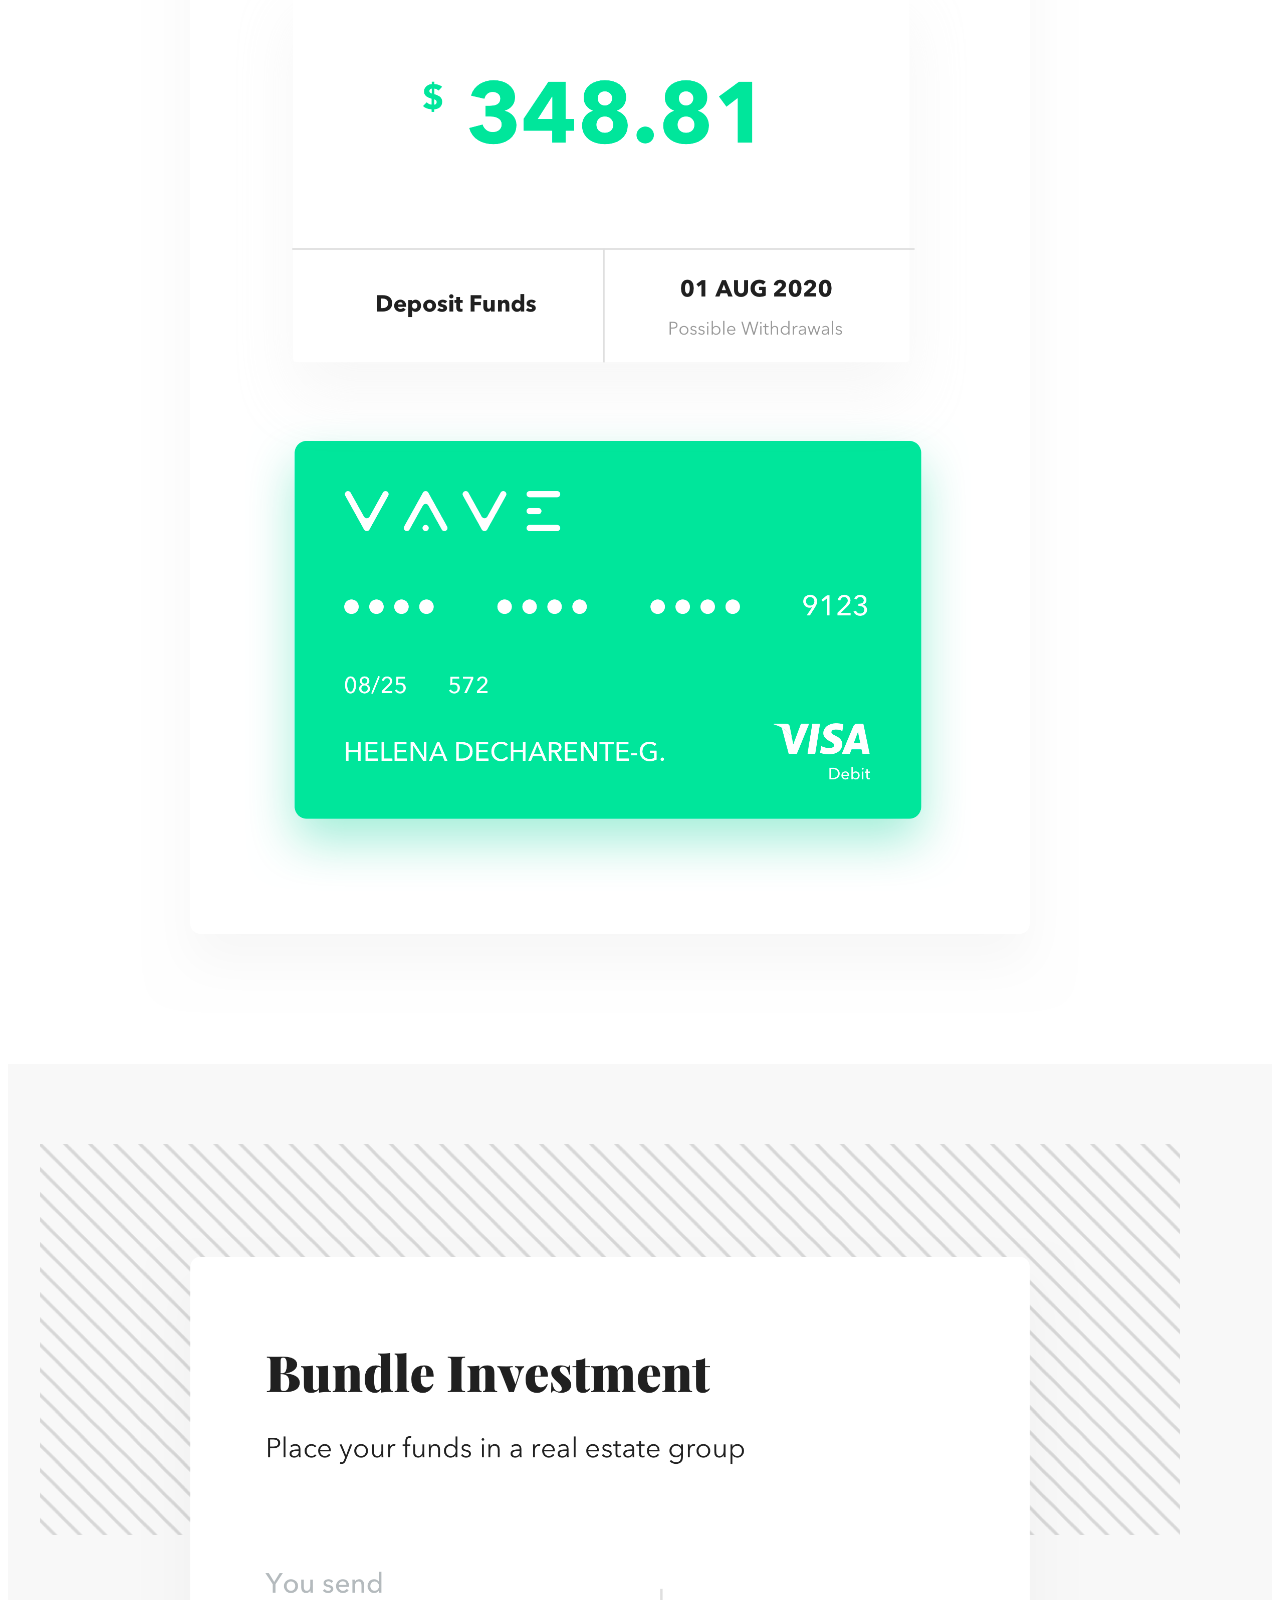
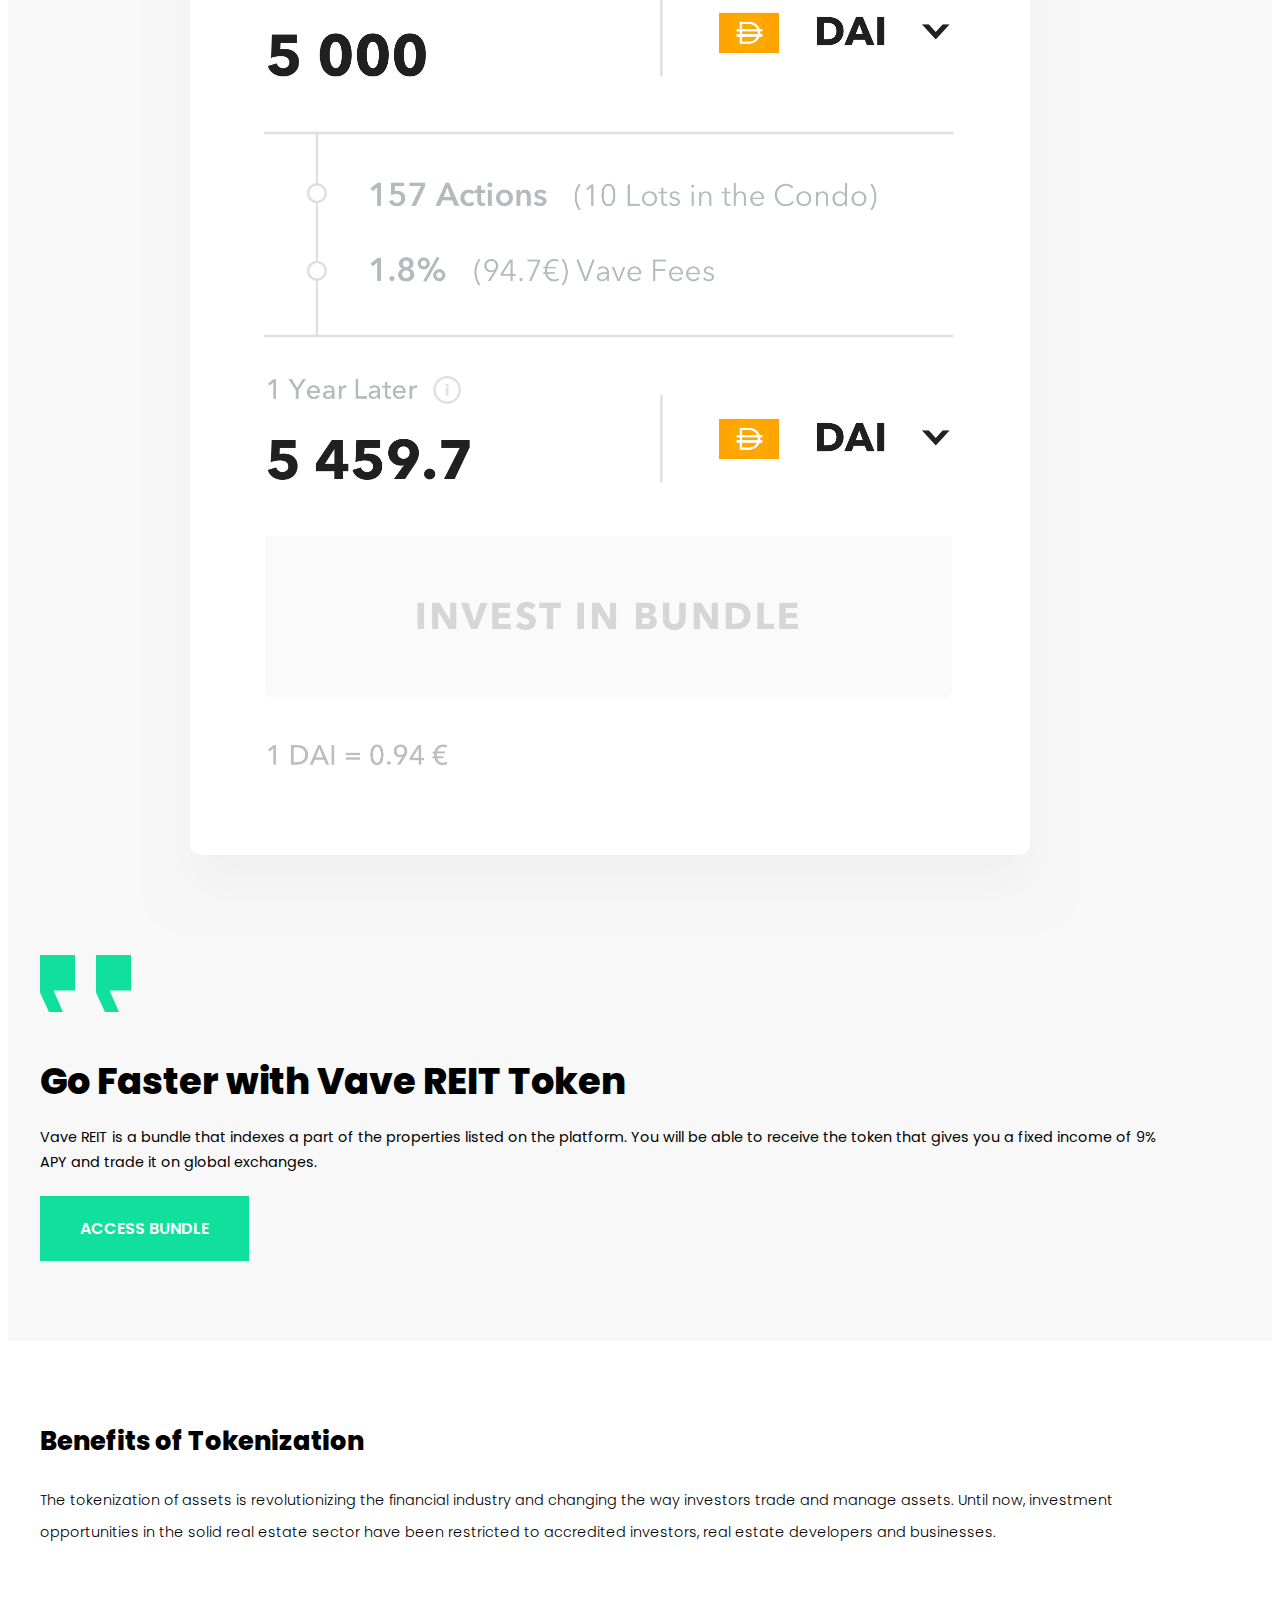
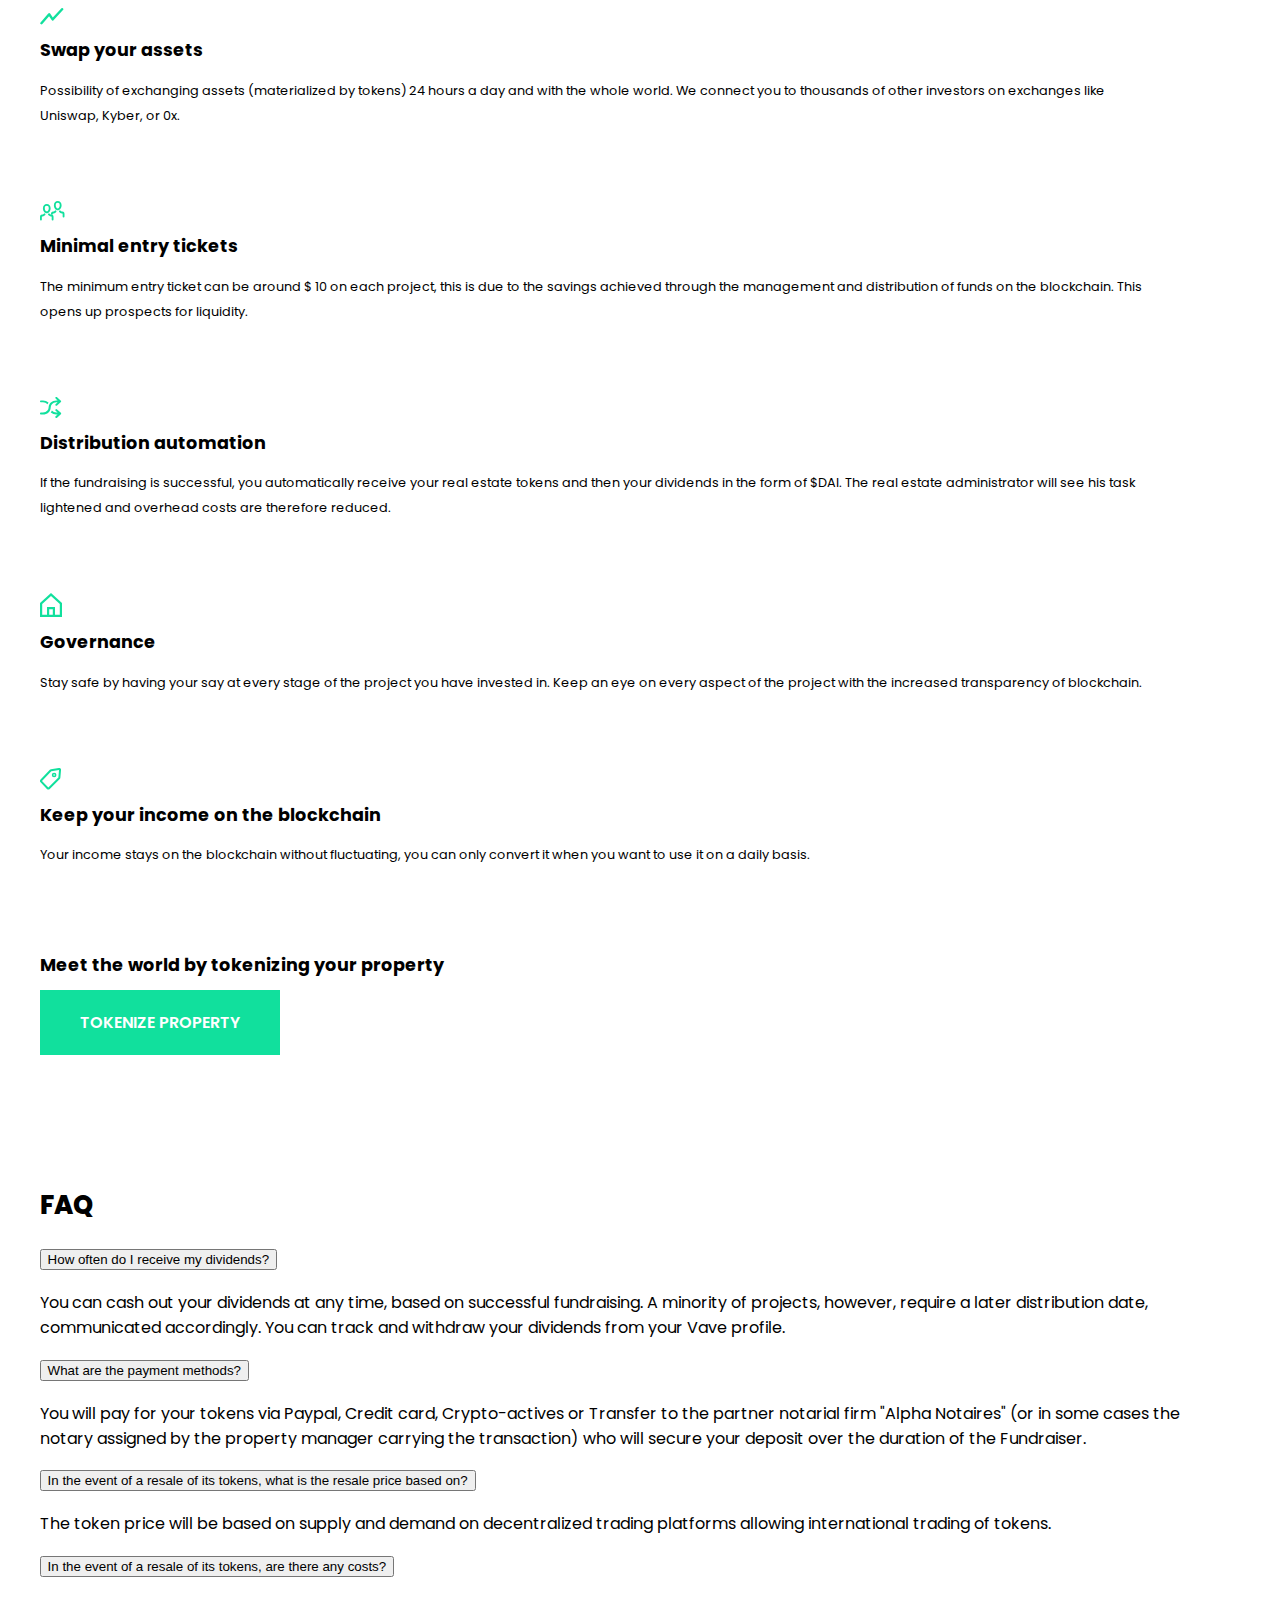
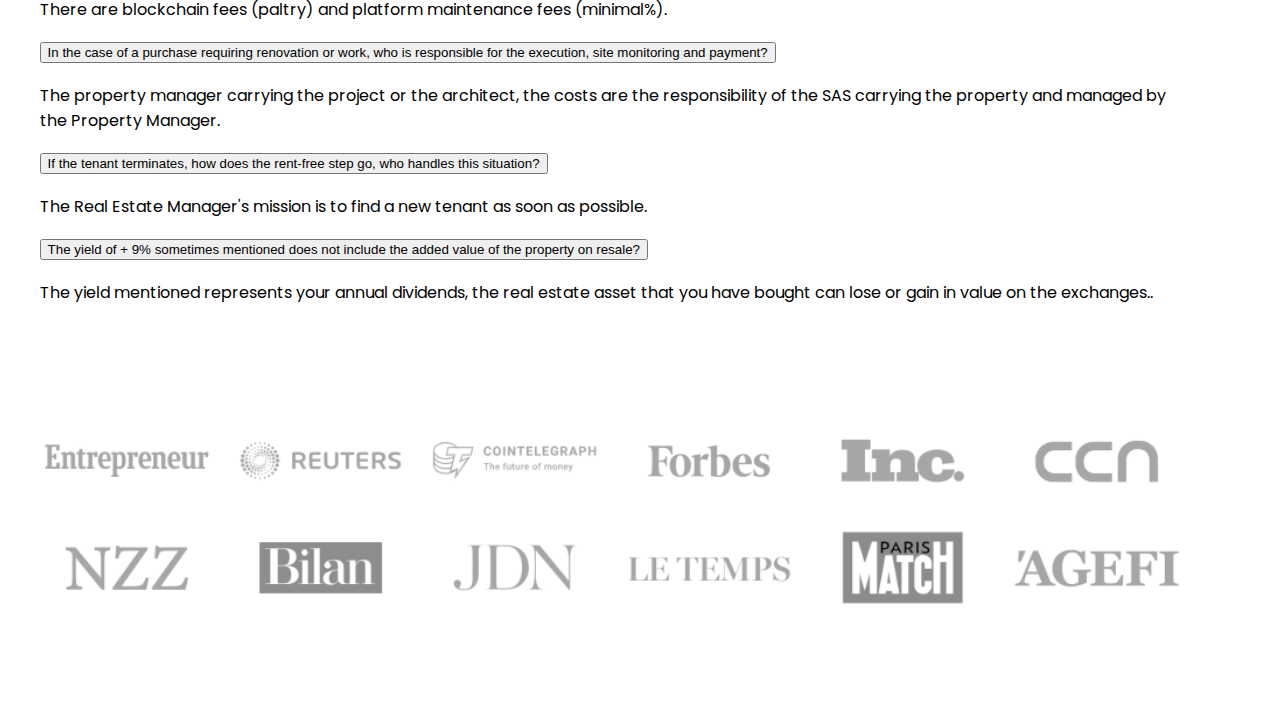
==== commit e9264420: "2nd page" ====
--- a/index.html
+++ b/index.html
@@ -12,6 +12,42 @@
     <link rel="stylesheet" href="./assets/theme.css">
 
     <body>
+        <div class="header">
+            <div class="wrapper-content">
+                <div class="container">
+
+
+                    <nav class="navbar navbar-expand-lg navbar-light bg-light">
+                        <div class="container-fluid">
+                            <a href="./index.html">
+                                <img src="./assets/img/vave-dark-logo.svg" alt="">
+                            </a>
+                            <button class="navbar-toggler" type="button" data-bs-toggle="collapse" data-bs-target="#navbarSupportedContent" aria-controls="navbarSupportedContent" aria-expanded="false" aria-label="Toggle navigation">
+      <span class="navbar-toggler-icon"></span>
+    </button>
+                            <div class="collapse navbar-collapse" id="navbarSupportedContent">
+                                <ul class="navbar-nav  mb-2 mb-lg-0 " style="margin-left: auto;">
+                                    <li class="nav-item">
+                                        <a class="nav-link active" aria-current="page" href="#">EXPLORE REAL ESTATE</a>
+                                    </li>
+                                    <li class="nav-item">
+                                        <a class="nav-link" href="#">TOKENIZE YOUR REAL ESTATE</a>
+                                    </li>
+                                    <li class="nav-item">
+                                        <a class="nav-link" href="./general.html">LOGIN</a>
+                                    </li>
+                                    <li class="nav-item">
+                                        <a class="nav-link" href="#">SIGN UP</a>
+                                    </li>
+
+                                </ul>
+
+                            </div>
+                        </div>
+                    </nav>
+                </div>
+            </div>
+        </div>
         <div class="hero-wrapper">
             <div class="wrapper-content">
                 <div class="container">
@@ -369,47 +405,59 @@
                                         </div>
                                     </div>
                                     <div class="accordion-item">
-                                        <h2 class="accordion-header" id="flush-headingThree">
-                                            <button class="accordion-button collapsed" type="button" data-bs-toggle="collapse" data-bs-target="#flush-collapseThree" aria-expanded="false" aria-controls="flush-collapseThree">
+                                        <h2 class="accordion-header" id="flush-headingfour">
+                                            <button class="accordion-button collapsed" type="button" data-bs-toggle="collapse" data-bs-target="#flush-collapsefour" aria-expanded="false" aria-controls="flush-collapsefour">
        In the event of a resale of its tokens, are there any costs?
       </button>
                                         </h2>
-                                        <div id="flush-collapseThree" class="accordion-collapse collapse" aria-labelledby="flush-headingThree" data-bs-parent="#accordionFlushExample">
+                                        <div id="flush-collapsefour" class="accordion-collapse collapse" aria-labelledby="flush-headingfour" data-bs-parent="#accordionFlushExample">
                                             <div class="accordion-body">There are blockchain fees (paltry) and platform maintenance fees (minimal%).</div>
                                         </div>
                                     </div>
                                     <div class="accordion-item">
-                                        <h2 class="accordion-header" id="flush-headingThree">
-                                            <button class="accordion-button collapsed" type="button" data-bs-toggle="collapse" data-bs-target="#flush-collapseThree" aria-expanded="false" aria-controls="flush-collapseThree">
+                                        <h2 class="accordion-header" id="flush-headingfive">
+                                            <button class="accordion-button collapsed" type="button" data-bs-toggle="collapse" data-bs-target="#flush-collapsefive" aria-expanded="false" aria-controls="flush-collapsefive">
        In the case of a purchase requiring renovation or work, who is responsible for the execution, site monitoring and payment?
       </button>
                                         </h2>
-                                        <div id="flush-collapseThree" class="accordion-collapse collapse" aria-labelledby="flush-headingThree" data-bs-parent="#accordionFlushExample">
+                                        <div id="flush-collapsefive" class="accordion-collapse collapse" aria-labelledby="flush-headingfive" data-bs-parent="#accordionFlushExample">
                                             <div class="accordion-body">The property manager carrying the project or the architect, the costs are the responsibility of the SAS carrying the property and managed by the Property Manager.</div>
                                         </div>
                                     </div>
                                     <div class="accordion-item">
-                                        <h2 class="accordion-header" id="flush-headingThree">
-                                            <button class="accordion-button collapsed" type="button" data-bs-toggle="collapse" data-bs-target="#flush-collapseThree" aria-expanded="false" aria-controls="flush-collapseThree">
+                                        <h2 class="accordion-header" id="flush-headingsix">
+                                            <button class="accordion-button collapsed" type="button" data-bs-toggle="collapse" data-bs-target="#flush-collapsesix" aria-expanded="false" aria-controls="flush-collapsesix">
        If the tenant terminates, how does the rent-free step go, who handles this situation?
       </button>
                                         </h2>
-                                        <div id="flush-collapseThree" class="accordion-collapse collapse" aria-labelledby="flush-headingThree" data-bs-parent="#accordionFlushExample">
+                                        <div id="flush-collapsesix" class="accordion-collapse collapse" aria-labelledby="flush-headingsix" data-bs-parent="#accordionFlushExample">
                                             <div class="accordion-body">The Real Estate Manager's mission is to find a new tenant as soon as possible.</div>
                                         </div>
                                     </div>
                                     <div class="accordion-item">
-                                        <h2 class="accordion-header" id="flush-headingThree">
-                                            <button class="accordion-button collapsed" type="button" data-bs-toggle="collapse" data-bs-target="#flush-collapseThree" aria-expanded="false" aria-controls="flush-collapseThree">
+                                        <h2 class="accordion-header" id="flush-headingseven">
+                                            <button class="accordion-button collapsed" type="button" data-bs-toggle="collapse" data-bs-target="#flush-collapseseven" aria-expanded="false" aria-controls="flush-collapseseven">
        The yield of + 9% sometimes mentioned does not include the added value of the property on resale?
       </button>
                                         </h2>
-                                        <div id="flush-collapseThree" class="accordion-collapse collapse" aria-labelledby="flush-headingThree" data-bs-parent="#accordionFlushExample">
+                                        <div id="flush-collapseseven" class="accordion-collapse collapse" aria-labelledby="flush-headingseven" data-bs-parent="#accordionFlushExample">
                                             <div class="accordion-body">The yield mentioned represents your annual dividends, the real estate asset that you have bought can lose or gain in value on the exchanges..</div>
                                         </div>
                                     </div>
                                 </div>
                             </div>
+                        </div>
+                    </div>
+                </div>
+            </div>
+        </div>
+        <div class="logos-wrapper">
+            <div class="wrapper-content">
+                <div class="container">
+                    <div class="row">
+
+                        <div class="col-12">
+                            <img src="./assets/img/brand-logo.png" alt="">
                         </div>
                     </div>
                 </div>
--- a/assets/theme.css
+++ b/assets/theme.css
@@ -1,244 +1,569 @@
- /* font-family: 'Poppins',
+/* font-family: 'Poppins',
 sans-serif; */
- 
- .container {
-     width: 95%;
- }
- 
- body {
-     font-family: 'Poppins', sans-serif;
-     font-size: 1rem;
- }
- 
- .hero-wrapper {
-     background-color: #F8F8F8;
- }
- 
- .wrapper-content {
-     background-color: #FFFFFF;
-     width: 95%;
-     margin: 0 auto;
-     padding: 0px 0;
- }
- 
- .hero-wrapper .row {
-     align-items: center;
- }
- 
- .wrapper-content {
-     padding: 30px 0;
- }
- 
- .hero-wrapper .wrapper-content h1 {
-     font-size: calc(1.5rem + 1vw);
-     font-weight: 800;
-     line-height: 2.9rem;
-     margin-bottom: 20px;
- }
- 
- .hero-wrapper .wrapper-content p {
-     font-size: 0.8rem;
-     line-height: 1.4rem;
-     margin-bottom: 20px;
- }
- 
- .hero-wrapper .wrapper-content a {
-     text-decoration: none;
-     padding: 20px 40px;
-     font-weight: 600;
-     background-color: #11E09D;
-     color: white;
-     display: inline-block;
- }
- 
- .offer {
-     font-size: 0.1px;
- }
- 
- .col-lg-6 img {
-     width: 100%;
- }
- /* features */
- 
- .features-wrapper {
-     background-color: #F8F8F8;
-     padding: 70px 0;
- }
- 
- .features-wrapper .wrapper-content {
-     background-color: #F8F8F8;
- }
- 
- .features-wrapper .feature-inner {
-     padding: 40px 20px 20px 0;
- }
- 
- .features-wrapper .feature-inner h5 {
-     font-size: 1.1rem;
-     font-weight: 700;
-     margin: 10px 0;
-     line-height: 30px;
-     padding-right: 40px;
- }
- 
- .features-wrapper .feature-inner p {
-     font-size: 0.8rem;
-     line-height: 25px;
- }
- /* features */
- /* .listing-wrapper */
- 
- .listing-wrapper h3 {
-     font-weight: 700;
- }
- 
- .listing-wrapper .wrapper-content a {
-     font-size: 19px;
-     font-weight: 600;
-     color: black;
-     display: inline-block;
-     margin-bottom: 30px;
- }
- 
- .listing-wrapper .wrapper-content .row a {
-     text-decoration: none;
-     color: black;
-     margin: 0;
- }
- 
- .listing-wrapper .wrapper-content .row .col-lg-4 {
-     margin: 10px 0;
- }
- 
- .listing-wrapper .wrapper-content .row .card-body {
-     padding: 10px;
- }
- 
- .listing-wrapper .wrapper-content .row .card {
-     width: 100%;
-     border: none;
-     border-radius: unset;
-     -webkit-border-radius: unset;
-     -moz-border-radius: unset;
-     -ms-border-radius: unset;
-     -o-border-radius: unset;
- }
- 
- .listing-wrapper .wrapper-content .row .card-title {
-     font-size: 1rem;
-     font-weight: 700;
-     border-bottom: 2px solid #E8EBEF;
-     padding-bottom: 30px;
-     margin-bottom: 10px;
- }
- 
- .listing-wrapper .wrapper-content .row .card-text {
-     font-size: 0.9rem;
-     font-weight: 500;
- }
- 
- .listing-wrapper .wrapper-content .row span {
-     font-size: 0.8rem;
-     font-weight: 300;
- }
- /* .listing-wrapper */
- /* .qoutes-wrapper */
- 
- .qoutes-wrapper .qoute-content img {
-     width: 8%;
-     margin-bottom: 20px;
- }
- 
- .qoutes-wrapper .row .col-lg-6 {
-     margin: 20px 0;
- }
- 
- .qoutes-wrapper .qoute-content h1 {
-     font-size: calc(1.5rem + 1vw);
-     font-weight: 800;
-     line-height: 2.9rem;
-     margin-bottom: 20px;
- }
- 
- .qoutes-wrapper .qoute-content p {
-     font-size: 0.9rem;
-     line-height: 1.6rem;
-     margin-bottom: 20px;
- }
- 
- .qoutes-wrapper .row {
-     align-items: center;
- }
- 
- .qoutes-wrapper .wrapper-content a {
-     text-decoration: none;
-     padding: 20px 40px;
-     font-weight: 600;
-     background-color: #11E09D;
-     color: white;
-     display: inline-block;
- }
- /* .qoutes-wrapper */
- /* .benefits-wrapper */
- 
- .benefits-wrapper {
-     padding: 30px 0;
- }
- 
- .benefits-wrapper .benefits-content h1 {
-     font-size: calc(0.8rem + 1vw);
-     font-weight: 800;
-     line-height: 2.9rem;
-     margin-bottom: 20px;
- }
- 
- .benefits-wrapper .benefits-content p {
-     font-size: 0.9rem;
-     line-height: 2rem;
-     margin-bottom: 20px;
-     font-weight: 300;
- }
- 
- .benefits-wrapper .benefits-inner-wrapper .feature-inner h5 {
-     font-size: 1.1rem;
-     font-weight: 700;
-     margin: 10px 0;
-     line-height: 30px;
-     padding-right: 40px;
- }
- 
- .benefits-wrapper .benefits-inner-wrapper .feature-inner p {
-     font-size: 0.8rem;
-     line-height: 25px;
- }
- 
- .benefits-wrapper .benefits-inner-wrapper .feature-inner {
-     padding: 40px 20px 20px 0;
- }
- /* .benefits-wrapper */
- /* FAQ */
- 
- .faq-wrapper .faq-inner h1 {
-     font-size: calc(0.8rem + 1vw);
-     font-weight: 800;
-     line-height: 2.9rem;
-     margin-bottom: 20px;
- }
- /* FAQ */
- 
- @media (max-width: 991.98px) {
-     .listing-wrapper .wrapper-content .row .col-lg-4 {
-         max-width: 50%;
-     }
-     .listing-wrapper .wrapper-content .row .col-lg-4 .card {
-         width: 100%;
-     }
- }
- 
- @media (max-width: 575.98px) {
-     .listing-wrapper .wrapper-content .row .col-lg-4 {
-         max-width: 100%;
-         margin: 10px 0;
-     }
- }
- /* media queries */+
+.container {
+    width: 95%;
+}
+
+body {
+    font-family: "Poppins", sans-serif;
+    font-size: 1rem;
+}
+
+.header {
+    background-color: #f8f8f8;
+}
+
+.header .wrapper-content {
+    background-color: unset;
+}
+
+.header .wrapper-content ul .nav-link {
+    font-size: 13px;
+    color: black;
+}
+
+.hero-wrapper {
+    background-color: #f8f8f8;
+}
+
+.wrapper-content {
+    background-color: #ffffff;
+    width: 95%;
+    margin: 0 auto;
+    padding: 0px 0;
+}
+
+.hero-wrapper .row {
+    align-items: center;
+}
+
+.wrapper-content {
+    padding: 30px 0;
+}
+
+.hero-wrapper .wrapper-content h1 {
+    font-size: calc(1.5rem + 1vw);
+    font-weight: 800;
+    line-height: 2.9rem;
+    margin-bottom: 20px;
+}
+
+.hero-wrapper .wrapper-content p {
+    font-size: 0.8rem;
+    line-height: 1.4rem;
+    margin-bottom: 20px;
+}
+
+.hero-wrapper .wrapper-content a {
+    text-decoration: none;
+    padding: 20px 40px;
+    font-weight: 600;
+    background-color: #11e09d;
+    color: white;
+    display: inline-block;
+}
+
+.offer {
+    font-size: 0.1px;
+}
+
+.col-lg-6 img {
+    width: 100%;
+}
+
+
+/* features */
+
+.features-wrapper {
+    background-color: #f8f8f8;
+    padding: 70px 0;
+}
+
+.features-wrapper .wrapper-content {
+    background-color: #f8f8f8;
+}
+
+.features-wrapper .feature-inner {
+    padding: 40px 20px 20px 0;
+}
+
+.features-wrapper .feature-inner h5 {
+    font-size: 1.1rem;
+    font-weight: 700;
+    margin: 10px 0;
+    line-height: 30px;
+    padding-right: 40px;
+}
+
+.features-wrapper .feature-inner p {
+    font-size: 0.8rem;
+    line-height: 25px;
+}
+
+
+/* features */
+
+
+/* .listing-wrapper */
+
+.listing-wrapper h3 {
+    font-weight: 700;
+}
+
+.listing-wrapper .wrapper-content a {
+    font-size: 19px;
+    font-weight: 600;
+    color: black;
+    display: inline-block;
+    margin-bottom: 30px;
+}
+
+.listing-wrapper .wrapper-content .row a {
+    text-decoration: none;
+    color: black;
+    margin: 0;
+}
+
+.listing-wrapper .wrapper-content .row .col-lg-4 {
+    margin: 10px 0;
+}
+
+.listing-wrapper .wrapper-content .row .card-body {
+    padding: 10px;
+}
+
+.listing-wrapper .wrapper-content .row .card {
+    width: 100%;
+    border: none;
+    border-radius: unset;
+    -webkit-border-radius: unset;
+    -moz-border-radius: unset;
+    -ms-border-radius: unset;
+    -o-border-radius: unset;
+}
+
+.listing-wrapper .wrapper-content .row .card-title {
+    font-size: 1rem;
+    font-weight: 700;
+    border-bottom: 2px solid #e8ebef;
+    padding-bottom: 30px;
+    margin-bottom: 10px;
+}
+
+.listing-wrapper .wrapper-content .row .card-text {
+    font-size: 0.9rem;
+    font-weight: 500;
+}
+
+.listing-wrapper .wrapper-content .row span {
+    font-size: 0.8rem;
+    font-weight: 300;
+}
+
+
+/* .listing-wrapper */
+
+
+/* .qoutes-wrapper */
+
+.qoutes-wrapper .qoute-content img {
+    width: 8%;
+    margin-bottom: 20px;
+}
+
+.qoutes-wrapper .row .col-lg-6 {
+    margin: 20px 0;
+}
+
+.qoutes-wrapper .qoute-content h1 {
+    font-size: calc(1.5rem + 1vw);
+    font-weight: 800;
+    line-height: 2.9rem;
+    margin-bottom: 20px;
+}
+
+.qoutes-wrapper .qoute-content p {
+    font-size: 0.9rem;
+    line-height: 1.6rem;
+    margin-bottom: 20px;
+}
+
+.qoutes-wrapper .row {
+    align-items: center;
+}
+
+.qoutes-wrapper .wrapper-content a {
+    text-decoration: none;
+    padding: 20px 40px;
+    font-weight: 600;
+    background-color: #11e09d;
+    color: white;
+    display: inline-block;
+}
+
+
+/* .qoutes-wrapper */
+
+
+/* .benefits-wrapper */
+
+.benefits-wrapper {
+    padding: 30px 0;
+}
+
+.benefits-wrapper .benefits-content h1 {
+    font-size: calc(0.8rem + 1vw);
+    font-weight: 800;
+    line-height: 2.9rem;
+    margin-bottom: 20px;
+}
+
+.benefits-wrapper .benefits-content p {
+    font-size: 0.9rem;
+    line-height: 2rem;
+    margin-bottom: 20px;
+    font-weight: 300;
+}
+
+.benefits-wrapper .benefits-inner-wrapper .feature-inner h5 {
+    font-size: 1.1rem;
+    font-weight: 700;
+    margin: 10px 0;
+    line-height: 30px;
+    padding-right: 40px;
+}
+
+.benefits-wrapper .benefits-inner-wrapper .feature-inner p {
+    font-size: 0.8rem;
+    line-height: 25px;
+}
+
+.benefits-wrapper .benefits-inner-wrapper .feature-inner {
+    padding: 40px 20px 20px 0;
+}
+
+
+/* .benefits-wrapper */
+
+
+/* FAQ */
+
+.faq-wrapper .faq-inner h1 {
+    font-size: calc(0.8rem + 1vw);
+    font-weight: 800;
+    line-height: 2.9rem;
+    margin-bottom: 20px;
+}
+
+
+/* FAQ */
+
+
+/* logos-wrapper */
+
+.logos-wrapper {
+    padding: 70px 0;
+}
+
+.logos-wrapper .row .col-12 img {
+    width: 100%;
+}
+
+
+/* logos-wrapper */
+
+@media (max-width: 991.98px) {
+    .listing-wrapper .wrapper-content .row .col-lg-4 {
+        max-width: 50%;
+    }
+    .listing-wrapper .wrapper-content .row .col-lg-4 .card {
+        width: 100%;
+    }
+    .header .wrapper-content ul .nav-link {
+        padding-left: 70px;
+        padding-top: 20px;
+        padding-bottom: 20px;
+    }
+}
+
+@media (max-width: 575.98px) {
+    .listing-wrapper .wrapper-content .row .col-lg-4 {
+        max-width: 100%;
+        margin: 10px 0;
+    }
+}
+
+
+/* media queries */
+
+
+/* general */
+
+.sidebar-wrapper {
+    background-color: #FAFAFA;
+}
+
+.sidebar-wrapper .row {
+    --bs-gutter-x: none;
+}
+
+.sidebar-wrapper .bi-list {
+    font-size: 2rem;
+}
+
+.sidebar-wrapper .sidebar-inner {
+    padding: 20px 20px 20px 0;
+    width: 100%;
+}
+
+.sidebar-wrapper .sidebar-inner img {
+    width: 70%;
+    padding-left: 20px;
+}
+
+.sidebar-wrapper .sidebar-content {
+    background-color: white;
+    position: fixed;
+    left: 0;
+    top: 0;
+    height: 100%;
+    z-index: 99;
+    box-shadow: 1px 1px 2px rgb(175, 175, 175);
+}
+
+.sidebar-wrapper .profile-image {
+    display: flex;
+    justify-content: center;
+}
+
+.sidebar-wrapper .profile-image .profile-inner {
+    width: 70px;
+    height: 70px;
+    border: 2px solid #11E09D;
+    margin: px;
+    background-color: #ECFFF9;
+    -webkit-border-radius: 50%;
+    -moz-border-radius: 50%;
+    -ms-border-radius: 50%;
+    -o-border-radius: 50%;
+    display: grid;
+    place-items: center;
+}
+
+.sidebar-wrapper .profile-image .profile-inner .bi-camera {
+    font-size: 35px;
+    color: #11E09D;
+}
+
+.sidebar-wrapper .sidebar-menu-wrapper .nav-link {
+    padding-top: 8px;
+    padding-bottom: 8px;
+    font-weight: 500;
+    color: black;
+    font-size: 14px;
+}
+
+.sidebar-wrapper .sidebar-menu-wrapper .nav-link:hover {
+    color: #11e09d;
+    background-color: #ECFFF9;
+}
+
+.sidebar-wrapper .topmenu .topmenuinner {
+    display: flex;
+    list-style: none;
+}
+
+.sidebar-wrapper .topmenu .topmenuinner .nav-link {
+    color: black;
+    padding-top: 20px;
+    font-size: 13px;
+}
+
+
+/* CONTENT */
+
+.main-wrapper {
+    padding: 50px 0;
+    background-color: #FAFAFA;
+}
+
+.main-wrapper .container {
+    width: 70%;
+    margin-left: 18vw;
+}
+
+.main-wrapper .general-inner h4 {
+    font-size: calc(0.7rem + 1vw);
+    font-weight: 700;
+    margin-bottom: 30px;
+}
+
+.main-wrapper .general-inner .action-wrappper {
+    background-color: #fff;
+    padding: 30px;
+    border-top: 2px solid #11E09D;
+}
+
+.main-wrapper .general-inner .action-wrappper h5 {
+    color: #8CECFF;
+    font-size: 14px;
+    font-weight: 700;
+}
+
+.main-wrapper .general-inner .action-wrappper p {
+    font-size: 12px;
+}
+
+.BLOCK-BTN {
+    text-decoration: none;
+    padding: 20px 40px;
+    font-weight: 600;
+    background-color: #11E09D;
+    color: white;
+    display: block;
+    text-align: center;
+}
+
+.BLOCK-BTN:hover {
+    color: white;
+}
+
+.general-inner .accordion-button:not(.collapsed) {
+    color: unset;
+    background-color: unset;
+}
+
+.general-inner .accordion-button:focus {
+    box-shadow: none;
+}
+
+.general-inner .accordion-button {
+    border: none;
+    padding: 5px;
+}
+
+.general-inner .accordion-item {
+    border: none;
+}
+
+.general-inner .accordin-content li {
+    font-size: 13px;
+    margin-right: 30px;
+}
+
+.main-wrapper .general-footer .paricipate-wrapper {
+    background-color: #fff;
+    padding: 30px;
+}
+
+.main-wrapper .general-footer .profile-detail-wrapper {
+    background-color: #fff;
+    padding: 20px;
+}
+
+.main-wrapper .general-footer .profile-detail-wrapper ul {
+    list-style: none;
+    padding: 0;
+}
+
+.main-wrapper .general-footer .profile-detail-wrapper ul li {
+    border-bottom: 1px solid rgb(148, 148, 148);
+    padding: 20px 0;
+}
+
+.main-wrapper .general-footer .profile-detail-wrapper .number {
+    display: flex;
+    width: 30px;
+    height: 30px;
+    background-color: #fff;
+    border-radius: 50%;
+    border: 1px solid black;
+    text-align: center;
+    justify-content: center;
+    margin-right: 30px;
+}
+
+.main-wrapper .general-footer .profile-detail-wrapper p {
+    font-size: 12px;
+    margin-right: 20px;
+    color: rgb(112, 112, 112);
+}
+
+.main-wrapper .general-footer .invite-link ul {
+    padding: 0;
+    display: flex;
+    list-style: none;
+}
+
+.main-wrapper .general-footer .invite-link ul li {
+    margin-right: 5px;
+}
+
+.main-wrapper .general-footer .share-wrapper {
+    background-color: #fff;
+    padding: 20px;
+}
+
+.main-wrapper .general-footer .invite-link .shareit {
+    width: 50px;
+    height: 50px;
+}
+
+
+/* CONTENT */
+
+
+/* // Small devices (landscape phones, 576px and up) */
+
+
+/* @media (min-width: 576px) {
+    ...
+}
+*/
+
+
+/* // Medium devices (tablets, 768px and up) */
+
+
+/* @media (min-width: px) and (max-width: 992px) {
+    .main-wrapper .container {
+        width: 95%;
+        margin: 0 auto;
+    }
+} */
+
+
+/* // Large devices (desktops, 992px and up) */
+
+@media (max-width: 1200px) {
+    .sidebar-wrapper .sidebar-content {
+        display: none;
+    }
+    .main-wrapper .container {
+        width: 95%;
+        margin: 0 auto;
+    }
+    .main-wrapper .general-footer .profile-detail-wrapper p {
+        margin-right: 10px;
+        font-size: 13px;
+    }
+}
+
+
+/* // X-Large devices (large desktops, 1200px and up) */
+
+
+/* @media (min-width: 1200px) {} */
+
+
+/* // XX-Large devices (larger desktops, 1400px and up)
+@media (min-width: 1400px) {
+    ...
+} */
+
+
+/* general */
+
+
+/* general */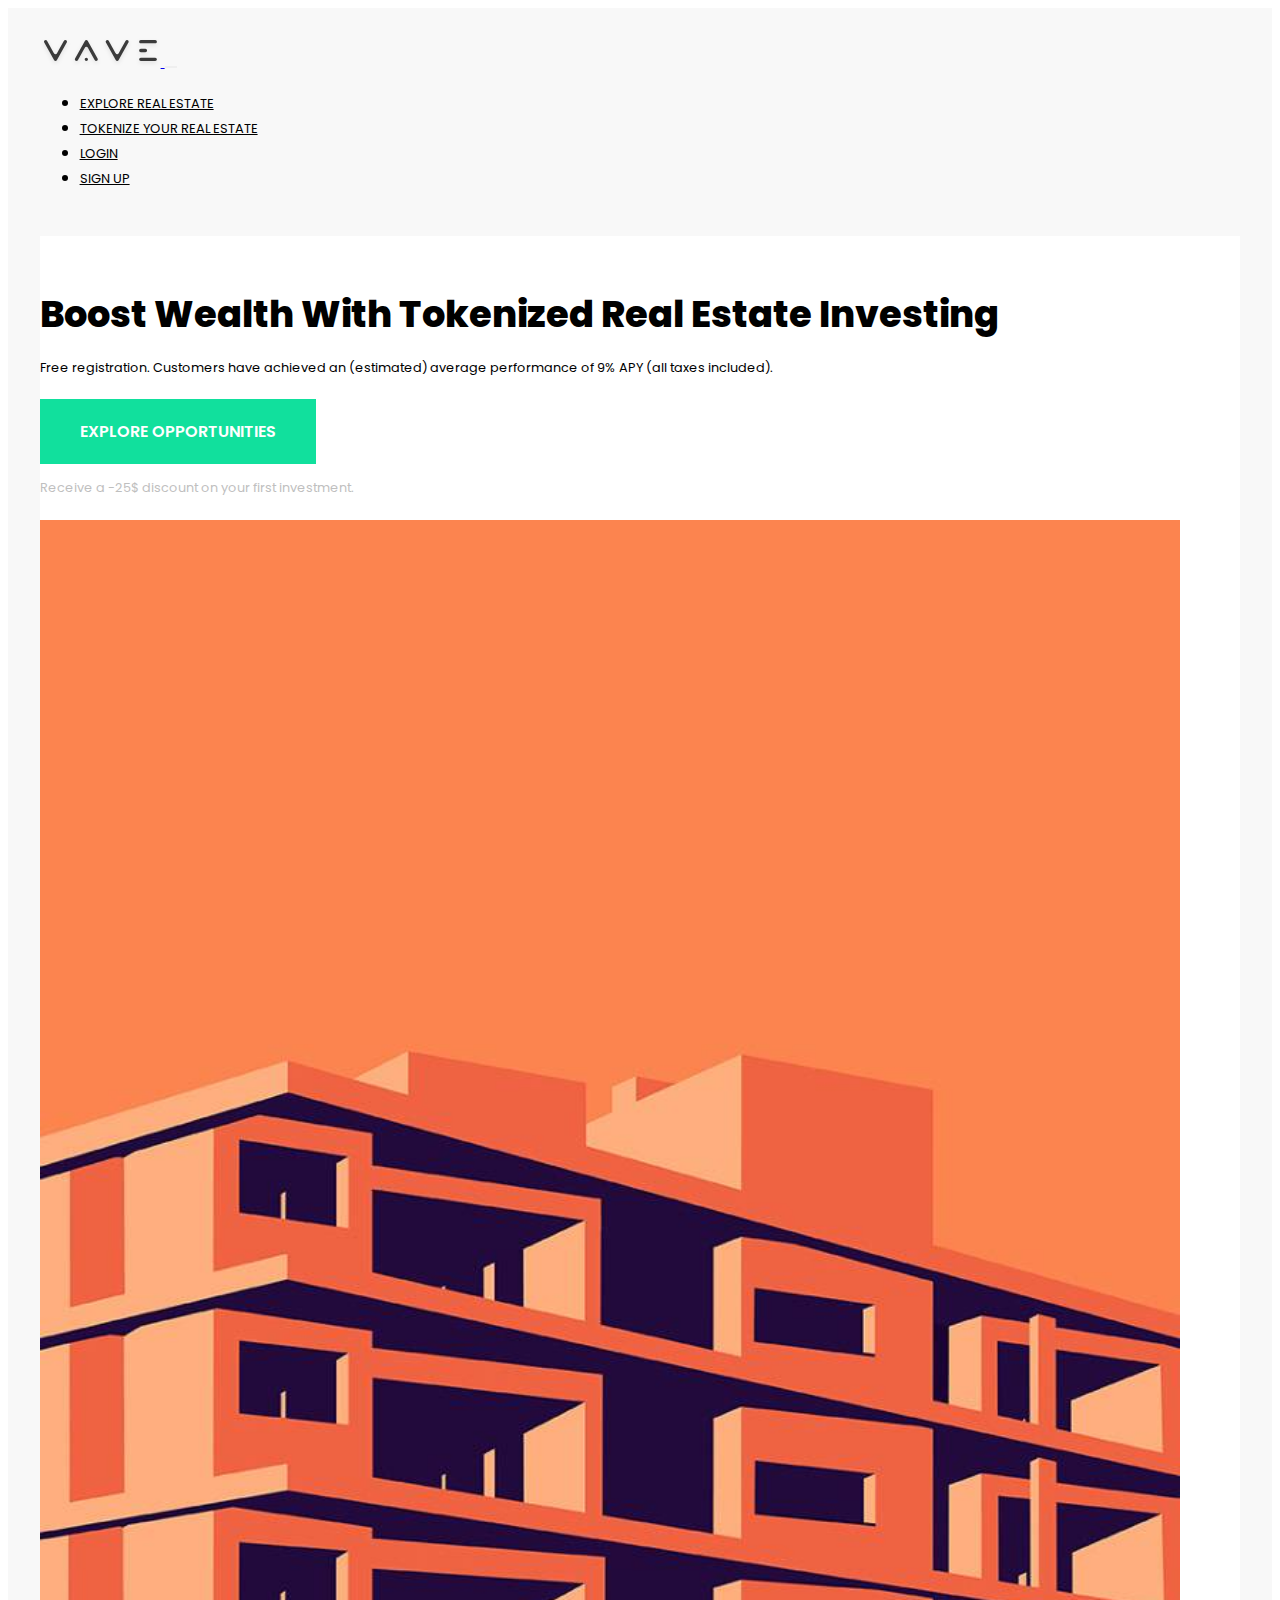
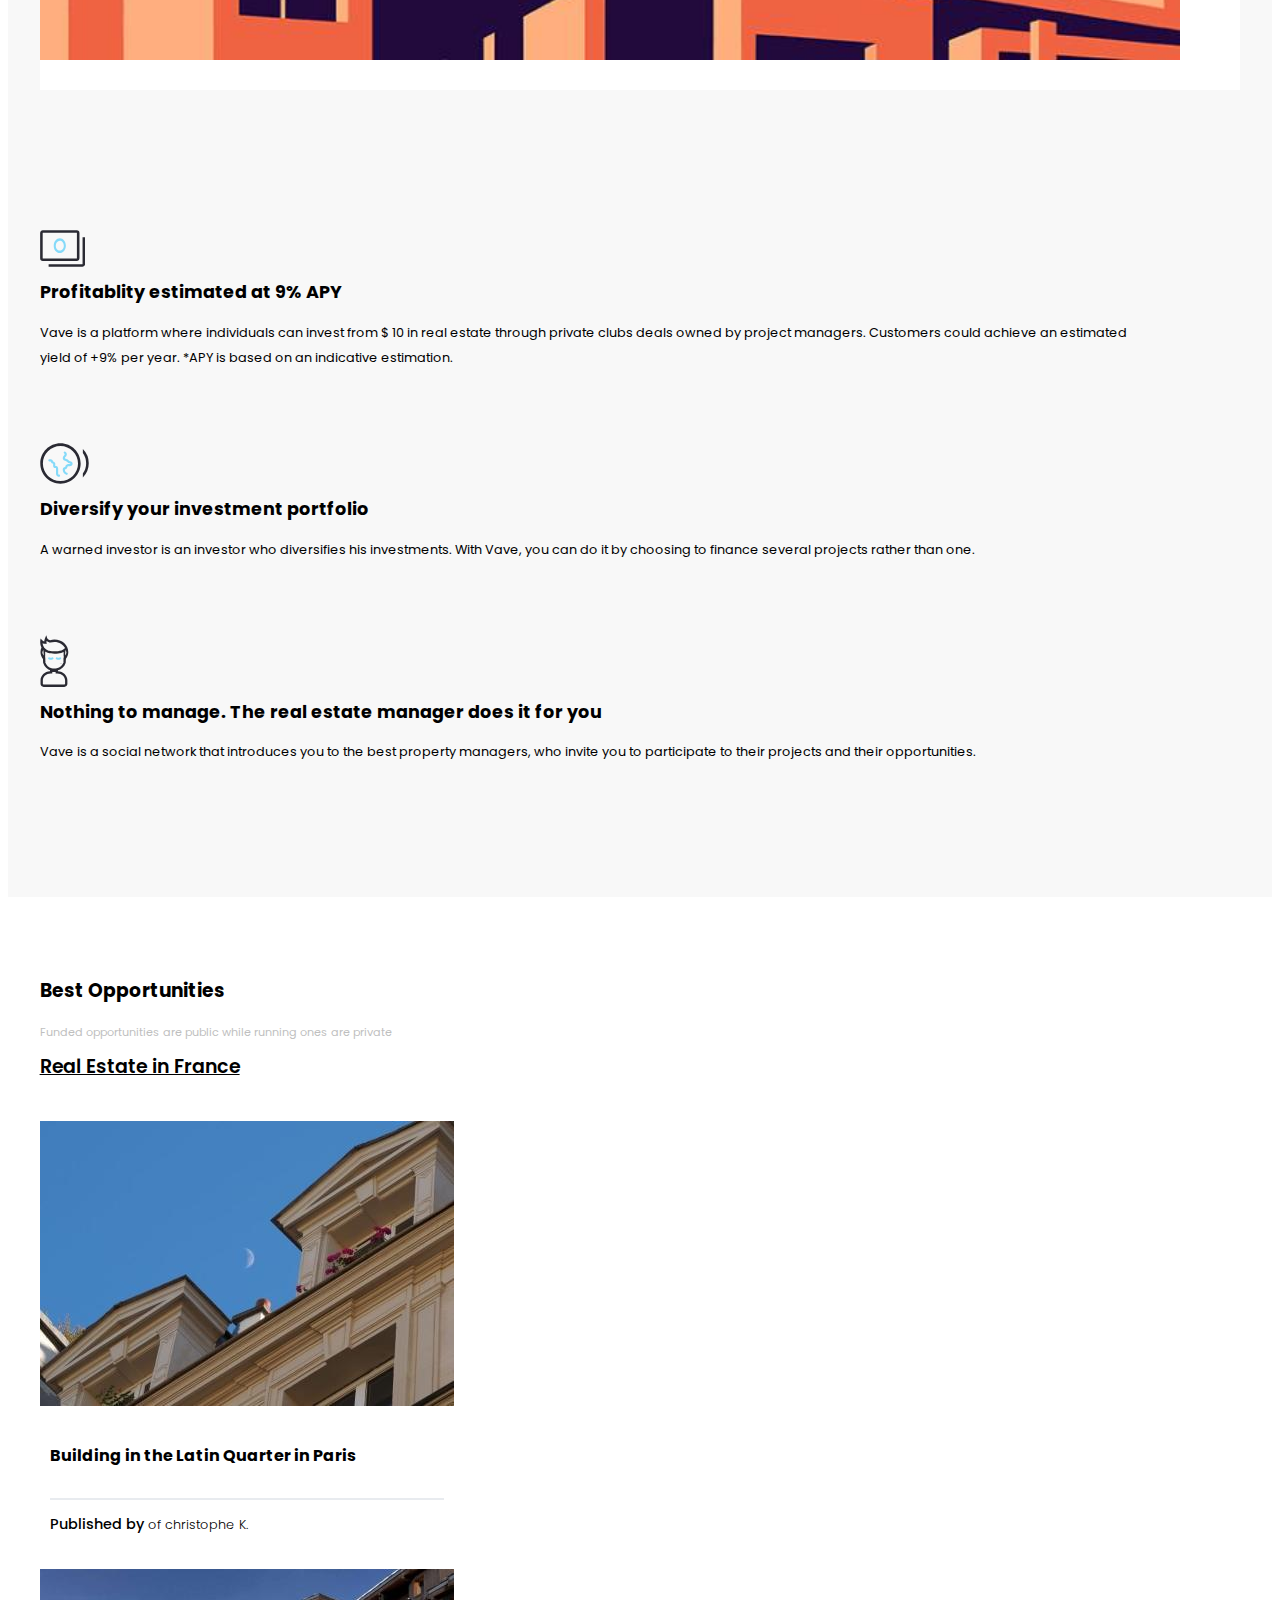
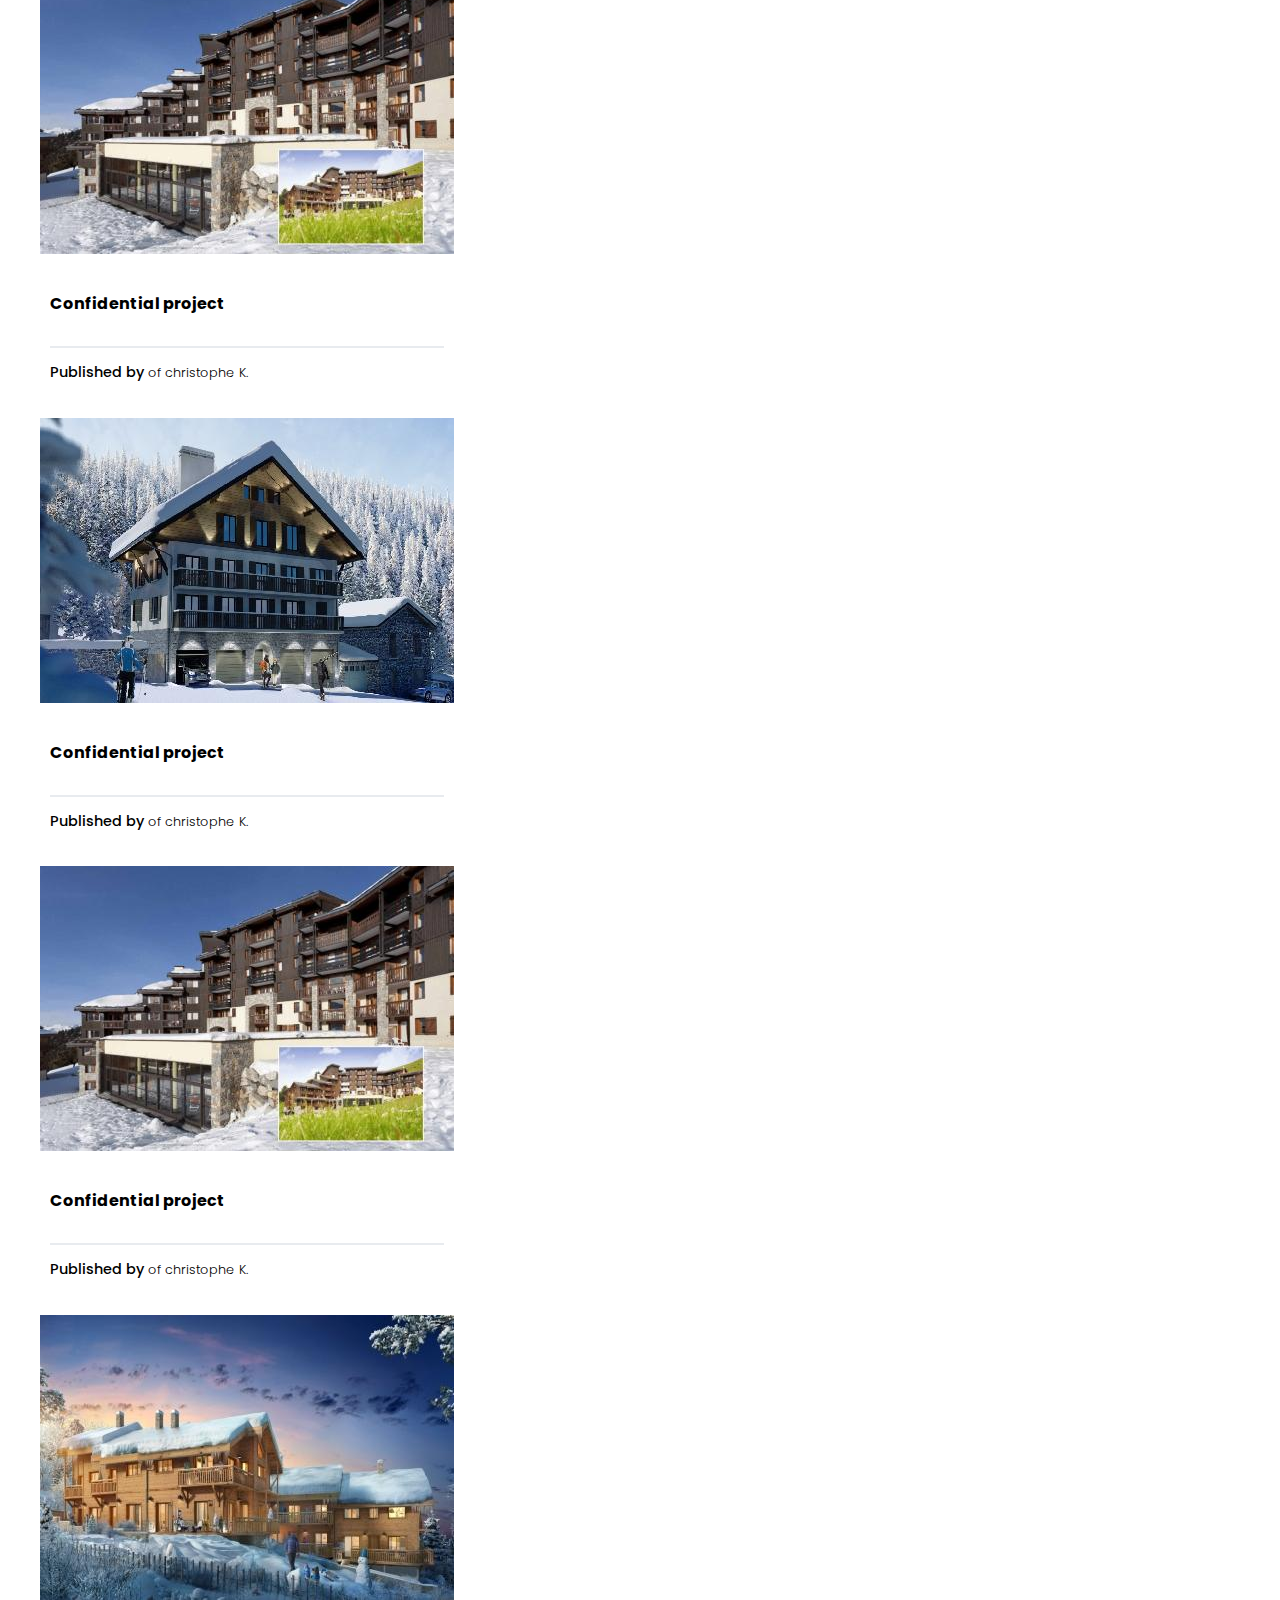
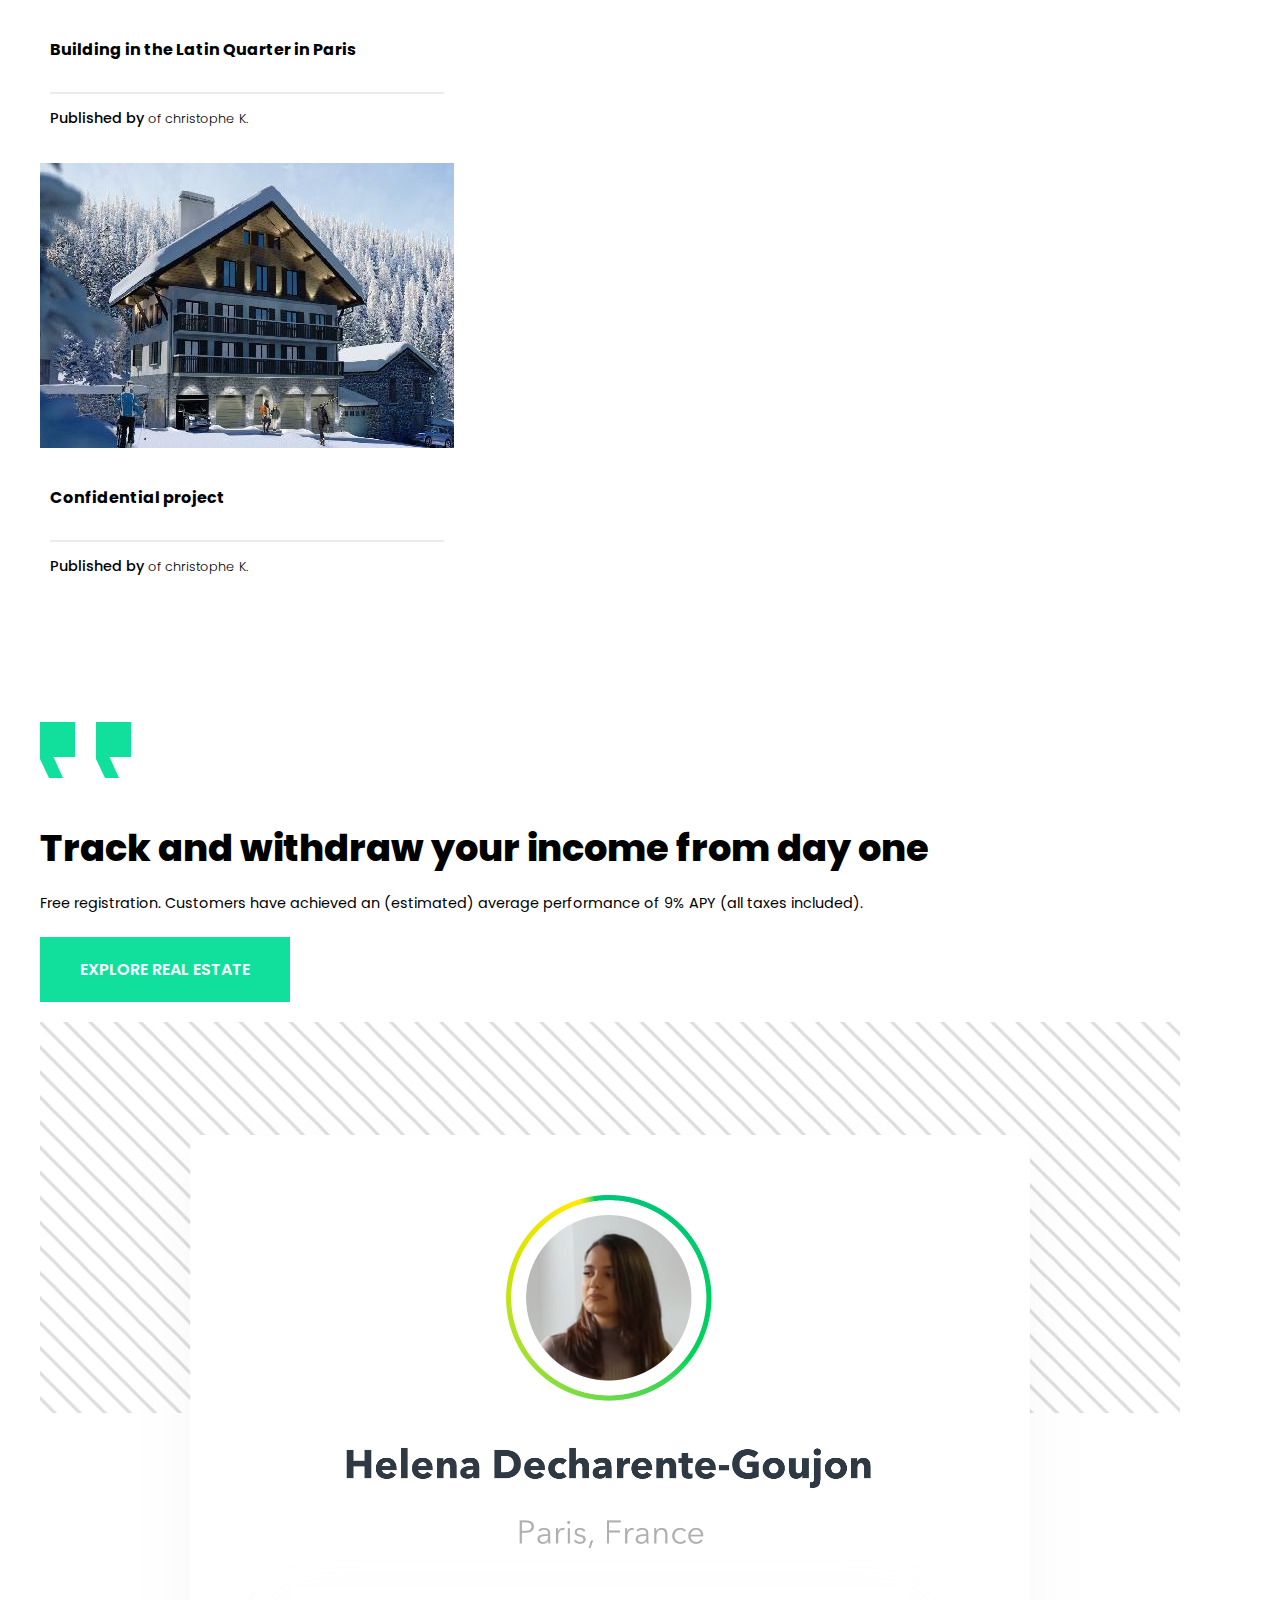
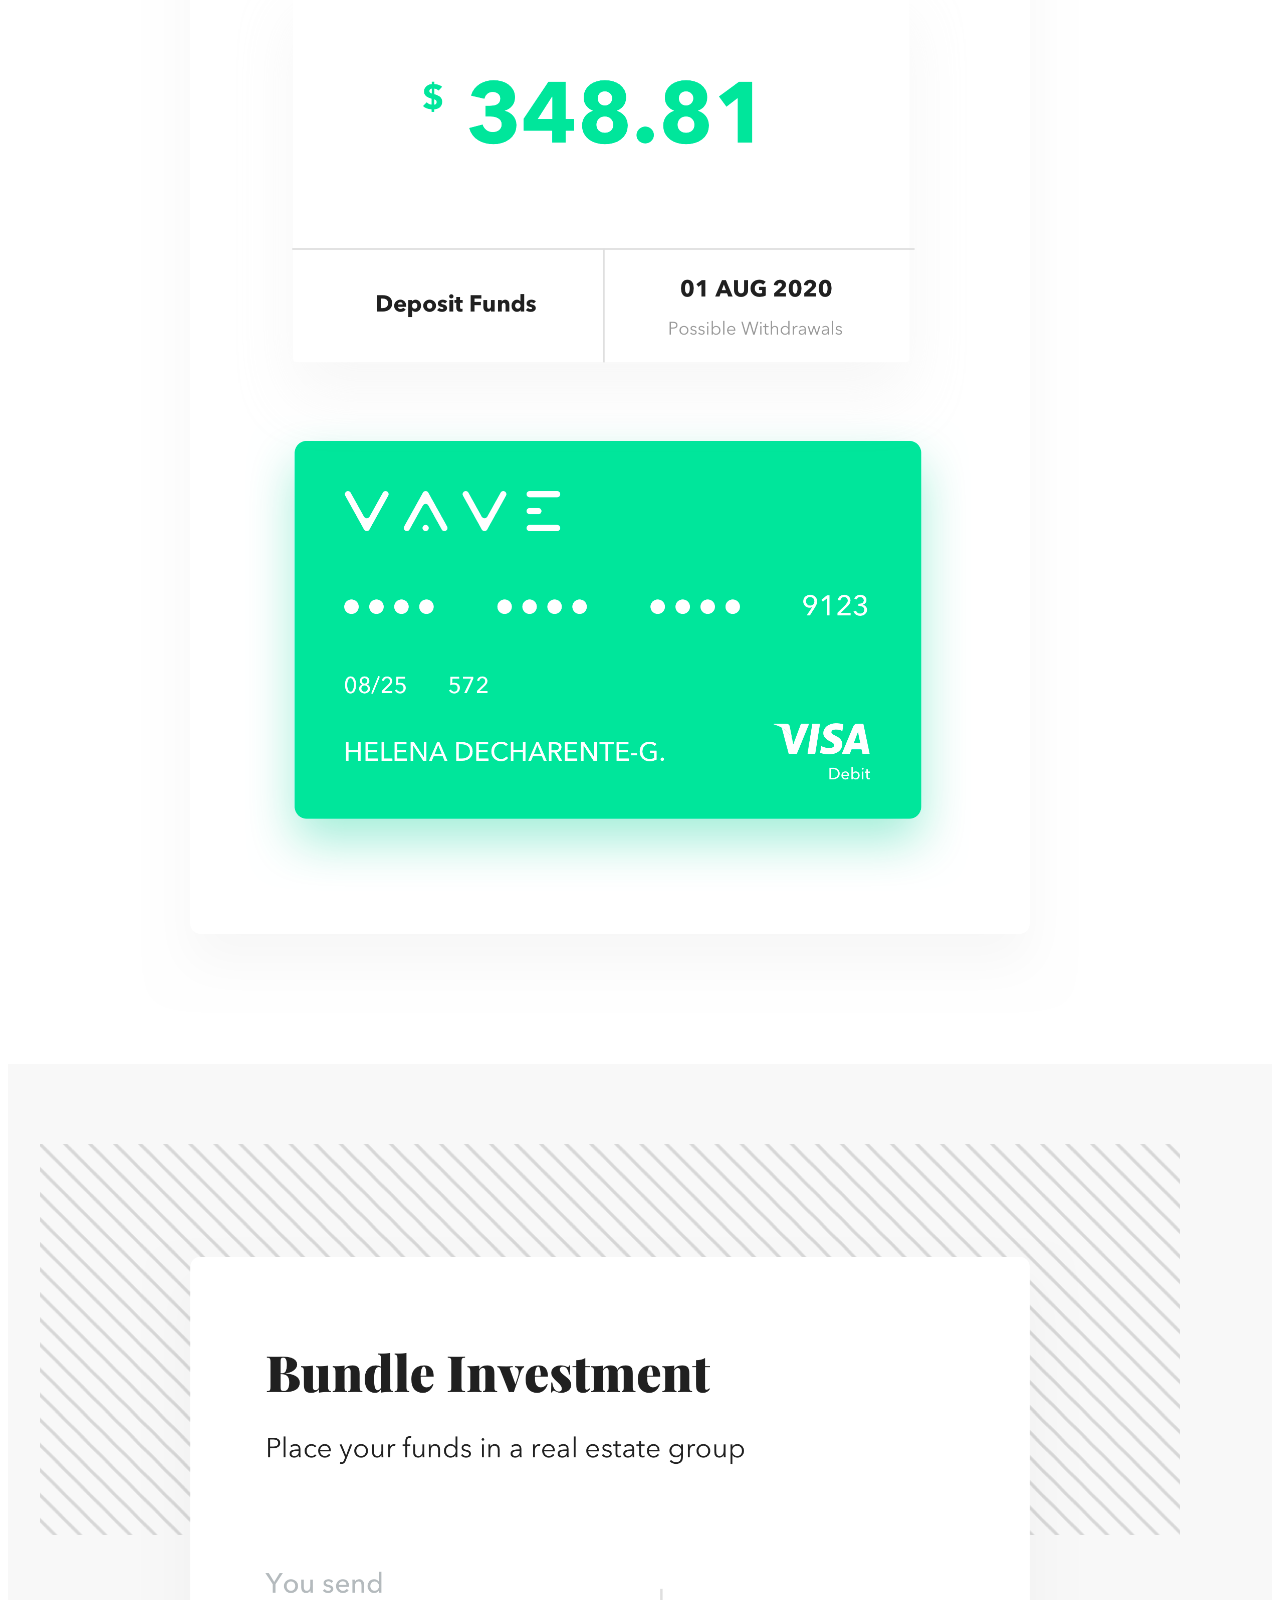
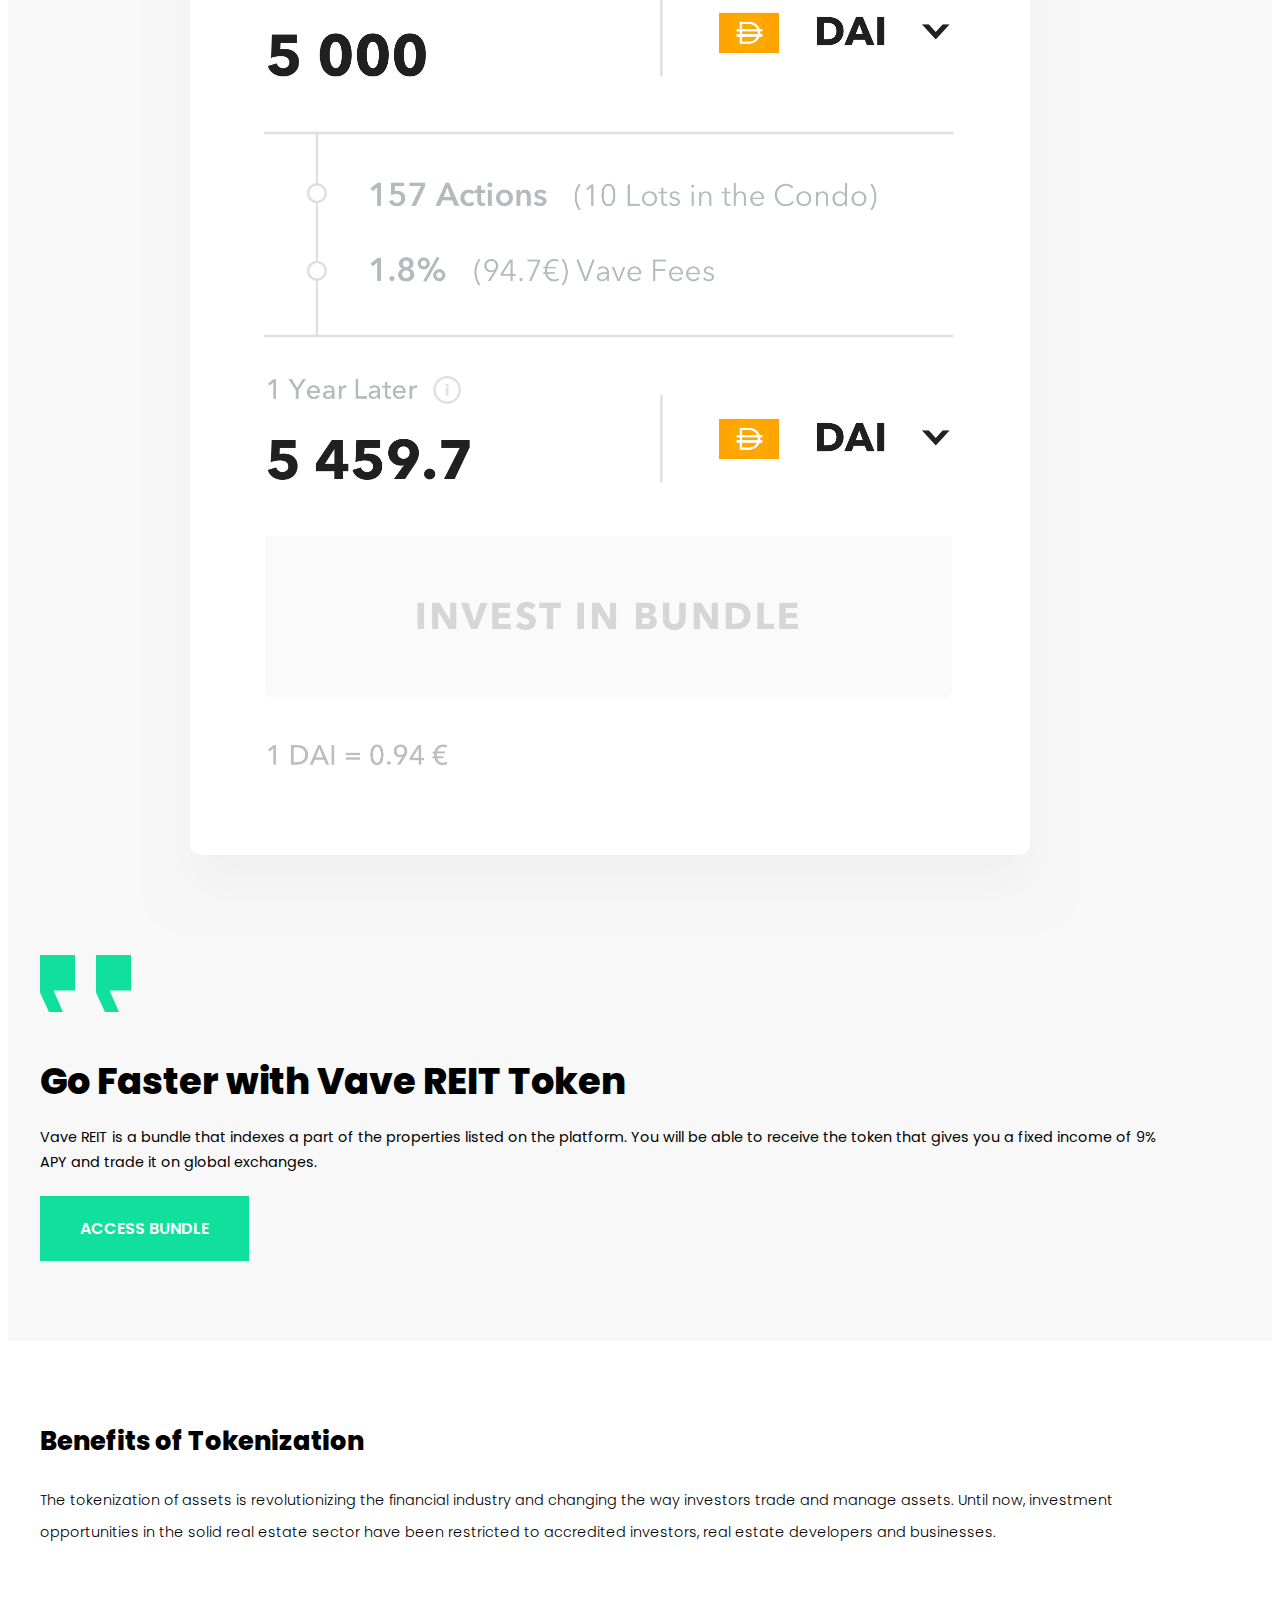
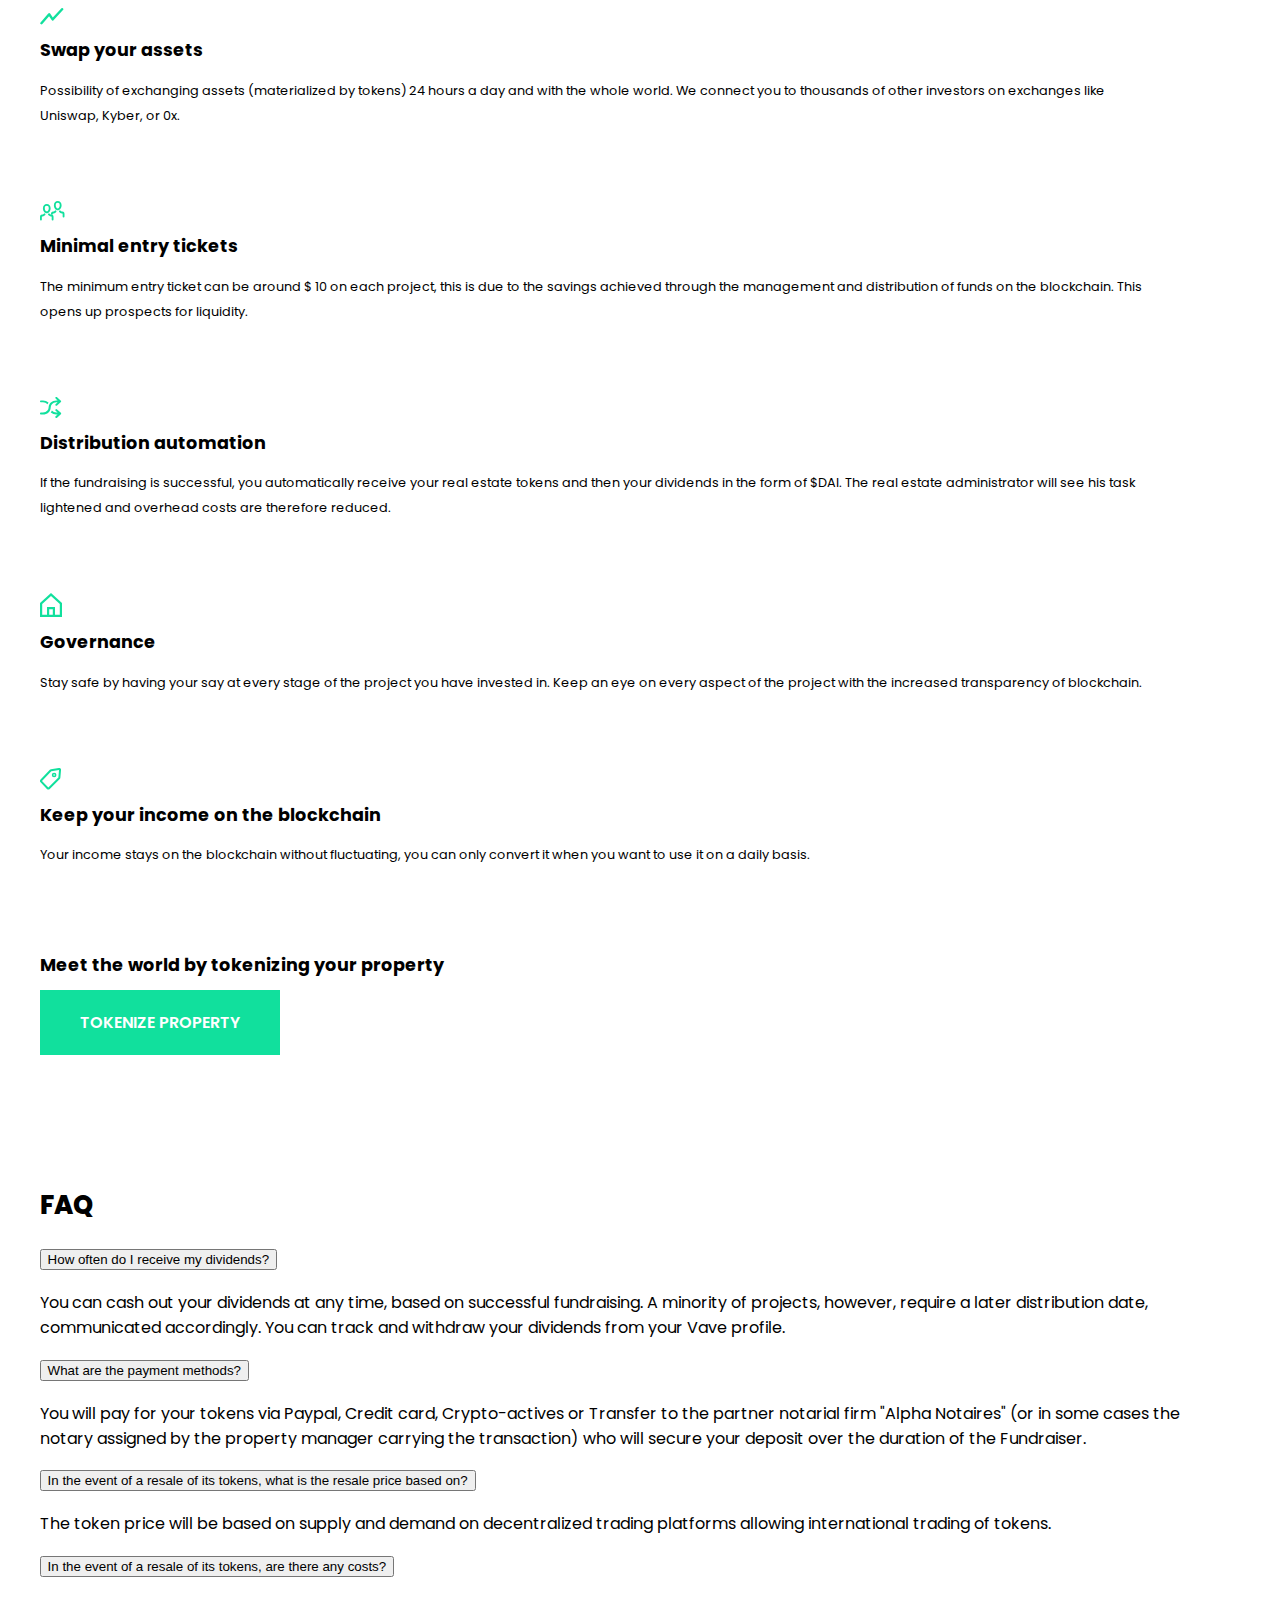
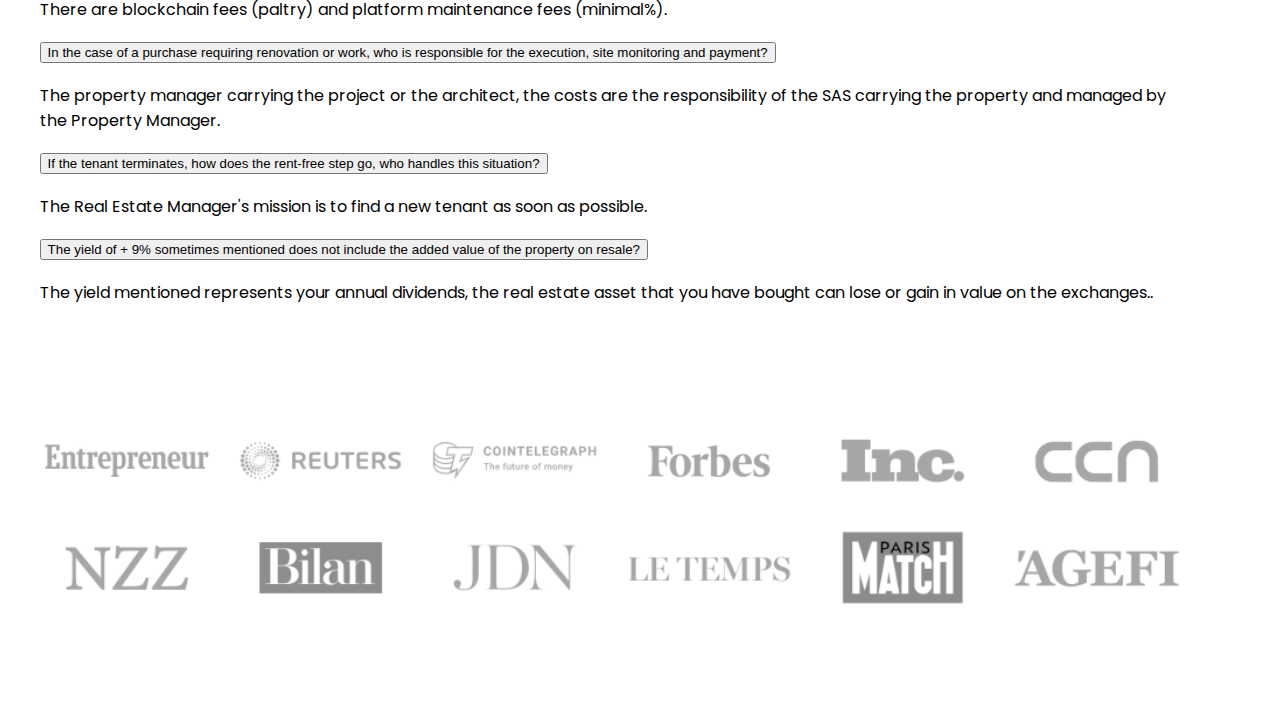
==== commit ee77fec7: "pages" ====
--- a/index.html
+++ b/index.html
@@ -124,7 +124,7 @@
                     <a href="#">Real Estate in France</a>
                     <div class="row">
                         <div class="col-lg-4">
-                            <a href="#">
+                            <a href="./house detail.html">
                                 <div class="card">
                                     <img src="./assets/img/AqNv3eXrNQeOIuX8NU3v2ipZi1MQDPaKwfsdxRoV.jpeg" class="card-img-top" alt="...">
                                     <div class="card-body">
--- a/assets/theme.css
+++ b/assets/theme.css
@@ -16,6 +16,14 @@
 
 .header .wrapper-content {
     background-color: unset;
+}
+
+.header .wrapper-content .navbar-toggler {
+    border: none;
+}
+
+.header .wrapper-content .navbar-toggler:focus {
+    box-shadow: none;
 }
 
 .header .wrapper-content ul .nav-link {
@@ -282,7 +290,7 @@
     }
     .header .wrapper-content ul .nav-link {
         padding-left: 70px;
-        padding-top: 20px;
+        padding-top: 50px;
         padding-bottom: 20px;
     }
 }
@@ -301,7 +309,7 @@
 /* general */
 
 .sidebar-wrapper {
-    background-color: #FAFAFA;
+    background-color: #fafafa;
 }
 
 .sidebar-wrapper .row {
@@ -340,9 +348,9 @@
 .sidebar-wrapper .profile-image .profile-inner {
     width: 70px;
     height: 70px;
-    border: 2px solid #11E09D;
+    border: 2px solid #11e09d;
     margin: px;
-    background-color: #ECFFF9;
+    background-color: #ecfff9;
     -webkit-border-radius: 50%;
     -moz-border-radius: 50%;
     -ms-border-radius: 50%;
@@ -353,7 +361,7 @@
 
 .sidebar-wrapper .profile-image .profile-inner .bi-camera {
     font-size: 35px;
-    color: #11E09D;
+    color: #11e09d;
 }
 
 .sidebar-wrapper .sidebar-menu-wrapper .nav-link {
@@ -366,7 +374,7 @@
 
 .sidebar-wrapper .sidebar-menu-wrapper .nav-link:hover {
     color: #11e09d;
-    background-color: #ECFFF9;
+    background-color: #ecfff9;
 }
 
 .sidebar-wrapper .topmenu .topmenuinner {
@@ -385,7 +393,7 @@
 
 .main-wrapper {
     padding: 50px 0;
-    background-color: #FAFAFA;
+    background-color: #fafafa;
 }
 
 .main-wrapper .container {
@@ -402,11 +410,11 @@
 .main-wrapper .general-inner .action-wrappper {
     background-color: #fff;
     padding: 30px;
-    border-top: 2px solid #11E09D;
+    border-top: 2px solid #11e09d;
 }
 
 .main-wrapper .general-inner .action-wrappper h5 {
-    color: #8CECFF;
+    color: #8cecff;
     font-size: 14px;
     font-weight: 700;
 }
@@ -419,7 +427,7 @@
     text-decoration: none;
     padding: 20px 40px;
     font-weight: 600;
-    background-color: #11E09D;
+    background-color: #11e09d;
     color: white;
     display: block;
     text-align: center;
@@ -512,29 +520,6 @@
 
 
 /* CONTENT */
-
-
-/* // Small devices (landscape phones, 576px and up) */
-
-
-/* @media (min-width: 576px) {
-    ...
-}
-*/
-
-
-/* // Medium devices (tablets, 768px and up) */
-
-
-/* @media (min-width: px) and (max-width: 992px) {
-    .main-wrapper .container {
-        width: 95%;
-        margin: 0 auto;
-    }
-} */
-
-
-/* // Large devices (desktops, 992px and up) */
 
 @media (max-width: 1200px) {
     .sidebar-wrapper .sidebar-content {
@@ -551,19 +536,342 @@
 }
 
 
-/* // X-Large devices (large desktops, 1200px and up) */
-
-
-/* @media (min-width: 1200px) {} */
-
-
-/* // XX-Large devices (larger desktops, 1400px and up)
-@media (min-width: 1400px) {
-    ...
-} */
-
-
 /* general */
 
 
-/* general */+/* portfolio */
+
+.main-wrapper .general-inner .portfolio-header-wrapper {
+    display: flex;
+    justify-content: space-between;
+    align-items: center;
+}
+
+.main-wrapper .general-inner .portfolio-header-wrapper a {
+    color: rgb(179, 179, 179);
+    font-size: 14px;
+}
+
+.main-wrapper .general-inner .tab-wrapper {
+    background-color: white;
+    padding: 50px 20px;
+}
+
+.main-wrapper .general-inner .tab-inner a {
+    color: rgb(179, 179, 179);
+    text-decoration: none;
+    font-size: 14px;
+    padding: 20px;
+    margin: 40px 0;
+    display: block;
+    text-align: center;
+}
+
+.main-wrapper .general-inner .portfolio-header-wrapper ul {
+    margin: 0;
+    padding: 0;
+    list-style: none;
+    display: flex;
+}
+
+.main-wrapper .general-inner .portfolio-header-wrapper ul p {
+    margin: 0;
+    margin-left: 25px;
+    font-size: 14px;
+}
+
+.main-wrapper .general-inner .tab-wrapper p {
+    margin: 0;
+    font-size: 40px;
+    color: #11e09d;
+    text-align: center;
+    font-weight: 600;
+}
+
+.main-wrapper .general-inner .balance-inner .row a {
+    display: block;
+    text-align: center;
+    height: 100%;
+    color: #000000;
+    font-weight: 600;
+    text-decoration: none;
+    background-color: white;
+    border: 1px solid black;
+    padding: 20px 0;
+}
+
+.main-wrapper .general-inner .tab-wrapper .invest-wrapper {
+    display: flex;
+    align-items: center;
+    justify-content: space-between;
+}
+
+.main-wrapper .general-inner .tab-wrapper .invest-wrapper div span {
+    font-size: 13px;
+}
+
+.main-wrapper .general-inner .tab-wrapper .invest-wrapper div p {
+    font-size: 20px;
+}
+
+.main-wrapper .general-inner .tab-wrapper .invest-wrapper .currency-wrapper {
+    display: flex;
+    display: flex;
+    align-items: center;
+    justify-content: space-between;
+}
+
+.main-wrapper .general-inner .tab-wrapper .invest-wrapper .currency-wrapper::before {
+    content: "";
+    width: 1px;
+    height: 40px;
+    background-color: rgb(190, 190, 190);
+    top: 0;
+    left: -20%;
+    margin-right: 30px;
+}
+
+.main-wrapper .general-inner .tab-wrapper .invest-wrapper .currency-wrapper p {
+    font-size: 16px;
+    color: black;
+    margin-left: 5px;
+}
+
+.main-wrapper .general-inner .tab-wrapper .invest-details {
+    padding: 20px 50px;
+    border: 1px solid rgb(190, 190, 190);
+    margin: 30px;
+}
+
+.main-wrapper .general-inner .tab-wrapper .invest-details p {
+    font-size: 13px;
+    text-align: center;
+    color: rgb(102, 102, 102);
+}
+
+
+/* portfolio */
+
+
+/* profile edit */
+
+.main-wrapper .action-wrappper .account-status {
+    display: flex;
+    justify-content: space-between;
+    align-items: center;
+}
+
+.main-wrapper .action-wrappper .account-status p {
+    margin: 0;
+}
+
+.main-wrapper .action-wrappper .account-status span {
+    padding: 5px 10px;
+    background-color: #F1FFFA;
+    color: #11e09d;
+    font-size: 13px;
+}
+
+
+/* profile edit */
+
+.main-wrapper .general-inner .action-wrappper input {
+    width: 100%;
+    height: 40px;
+    border: unset;
+    background-color: #f5f5f5;
+    padding: 15px;
+    font-weight: 10px;
+}
+
+.main-wrapper .general-inner .action-wrappper textarea {
+    width: 100%;
+    border: unset;
+    background-color: #f5f5f5;
+    padding: 15px;
+    font-weight: 10px;
+}
+
+.main-wrapper .general-inner .action-wrappper textarea:focus,
+.main-wrapper .general-inner .action-wrappper input:focus {
+    outline: none;
+}
+
+.main-wrapper .general-inner .action-wrappper button {
+    padding: 10px 20px;
+    background-color: #e8ebef;
+    color: #acacac;
+    border: none;
+}
+
+
+/* profile edit */
+
+
+/* house detail */
+
+.post-detail-wrapper .wrapper-content h3 {
+    font-size: calc(1rem + 1vw);
+    font-weight: 800;
+    line-height: 2.9rem;
+    margin-bottom: 20px;
+}
+
+.hero-wrapper .wrapper-content h1 {
+    font-size: calc(1.5rem + 1vw);
+    font-weight: 800;
+    line-height: 2.9rem;
+    margin-bottom: 20px;
+}
+
+.hero-wrapper .wrapper-content p {
+    font-size: 0.8rem;
+    line-height: 1.4rem;
+    margin-bottom: 20px;
+}
+
+.nav-pills .nav-link.active,
+.nav-pills .show>.nav-link {
+    background-color: unset;
+    color: #11e09d;
+    border: none;
+    font-weight: 600;
+    border-radius: unset;
+    border-bottom: 2px solid #11e09d;
+    -webkit-border-radius: unset;
+    -moz-border-radius: unset;
+    -ms-border-radius: unset;
+    -o-border-radius: unset;
+}
+
+.house-tabs-wrapper .nav-link {
+    color: #acacac;
+    font-weight: 600;
+    border-bottom: 2px solid transparent;
+    padding: 10px;
+}
+
+.property-content-wrapper img {
+    width: 100%;
+}
+
+.property-content-wrapper .property-detail h5 {
+    position: relative;
+    margin-left: 20px;
+    margin-top: 20px;
+    margin-bottom: 40px;
+    font-weight: 700;
+}
+
+.property-content-wrapper .property-detail h5::before {
+    content: "";
+    width: 2px;
+    display: block;
+    height: 30px;
+    position: absolute;
+    background-color: #11e09d;
+    top: 0;
+    left: -15px;
+}
+
+.property-content-wrapper .property-detail p {
+    font-size: 14px;
+    margin-top: 20px;
+}
+
+.property-content-wrapper .property-detail .property-margin {
+    margin: 5px 0;
+}
+
+.property-price .property-price-content p {
+    font-size: 30px;
+    color: #11e09d;
+    font-weight: 700;
+}
+
+.property-price .property-price-content p span {
+    font-size: 20px;
+    color: black;
+    font-weight: 600;
+}
+
+.property-price {
+    padding: 30px 0;
+    border-top: 2px solid #11e09d;
+}
+
+.price-history {
+    border-top: 1px solid rgb(240, 240, 240);
+    ;
+    border-bottom: 1px solid rgb(240, 240, 240);
+    ;
+    padding: 30px 0;
+}
+
+.price-history p {
+    font-size: 13px;
+    font-weight: 600;
+    color: #acacac;
+}
+
+.price-history p span {
+    font-size: 11px;
+    font-weight: 300;
+    color: #c4c3c3;
+}
+
+.property-price .share-price p {
+    font-size: 30px;
+    color: #acacac;
+    font-weight: 700;
+    margin-top: 30px;
+}
+
+.property-price .share-price p span {
+    font-size: 30px;
+    color: #11e09d;
+    font-weight: 700;
+}
+
+.propert-author {
+    position: relative;
+    padding: 40px 0px 20px 0px;
+    margin: 40px 0;
+    border: 1px solid #acacac;
+}
+
+.propert-author img {
+    position: absolute;
+    top: -25;
+    left: 50%;
+    transform: translate(-50%, 0);
+    -webkit-transform: translate(-50%, 0);
+    -moz-transform: translate(-50%, 0);
+    -ms-transform: translate(-50%, 0);
+    -o-transform: translate(-50%, 0);
+}
+
+.propert-author a {
+    color: black;
+    text-decoration: none;
+    font-size: 12px;
+    font-weight: 600;
+    display: block;
+    text-align: center;
+}
+
+.propert-author P {
+    font-size: 11px;
+    text-align: center;
+}
+
+.map-tab-content iframe {
+    width: 100%;
+    height: 400px;
+}
+
+
+/* house detail */
+
+
+/* house detail */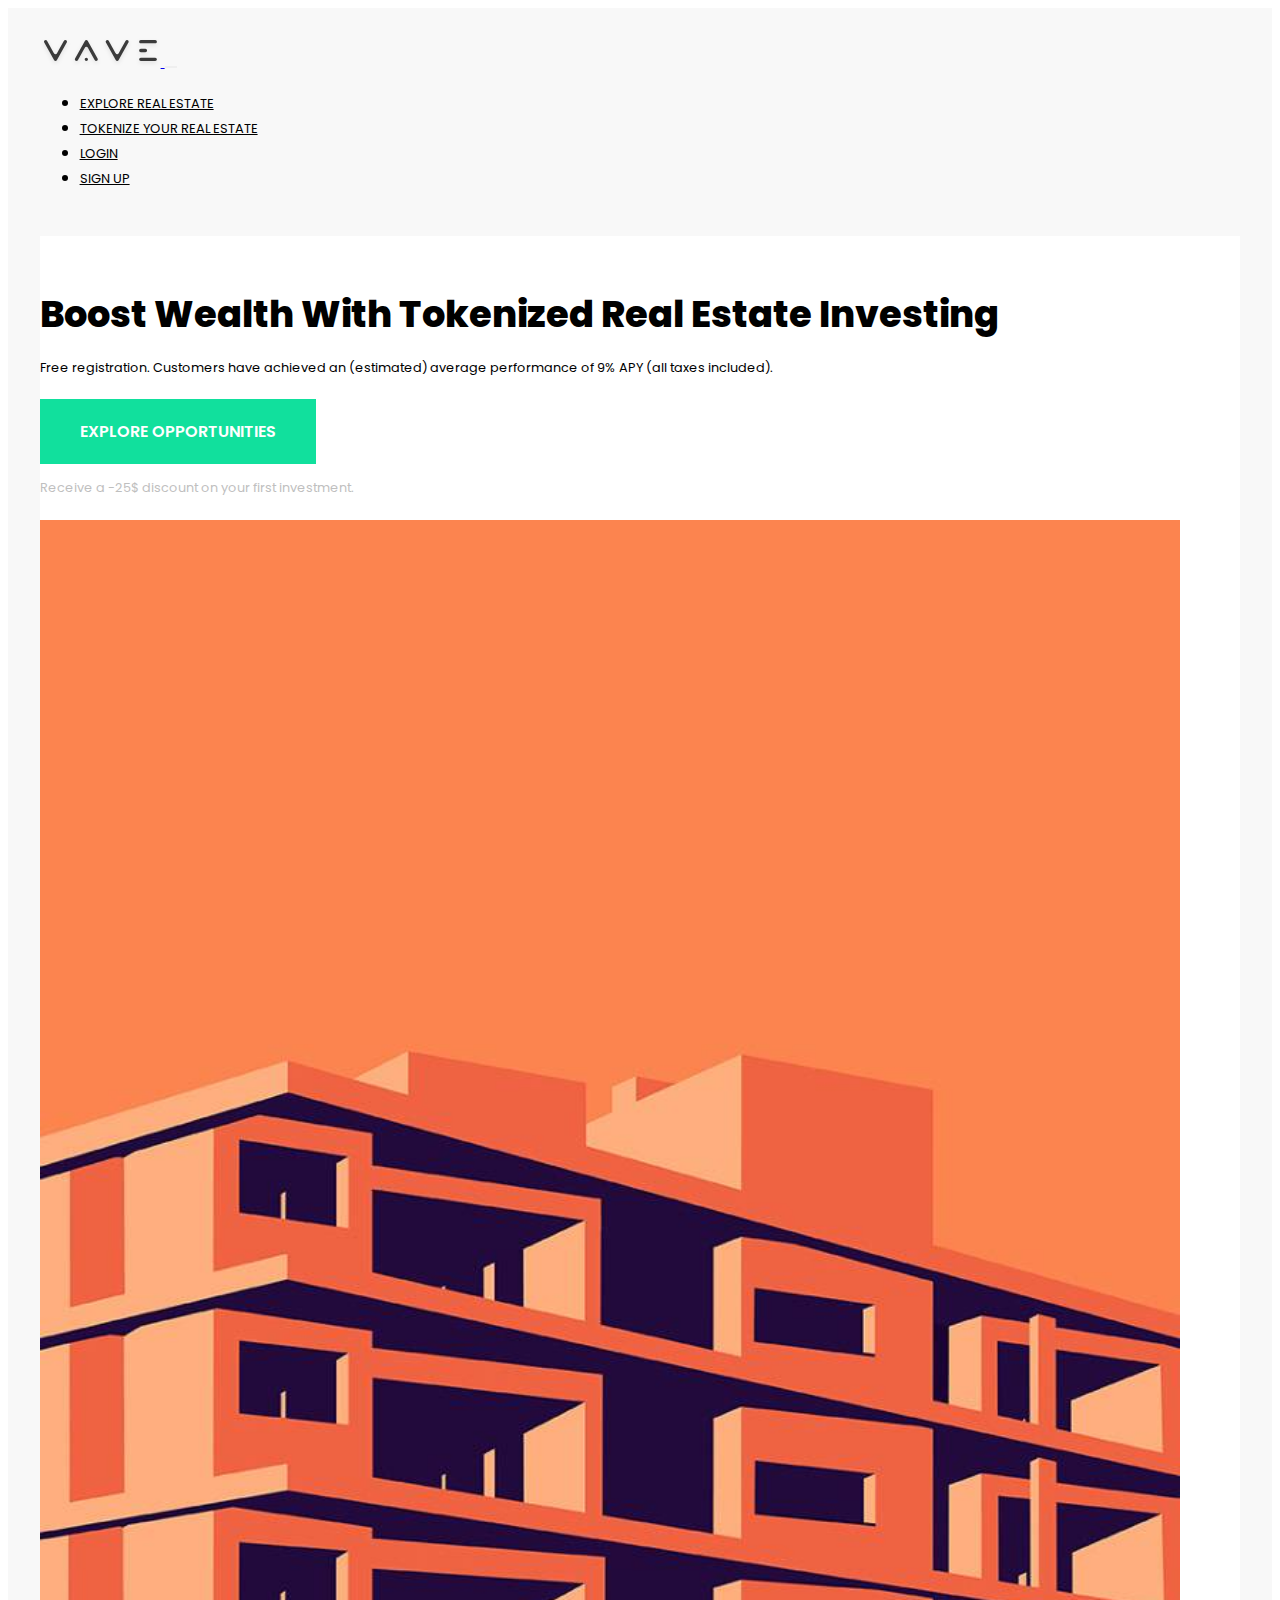
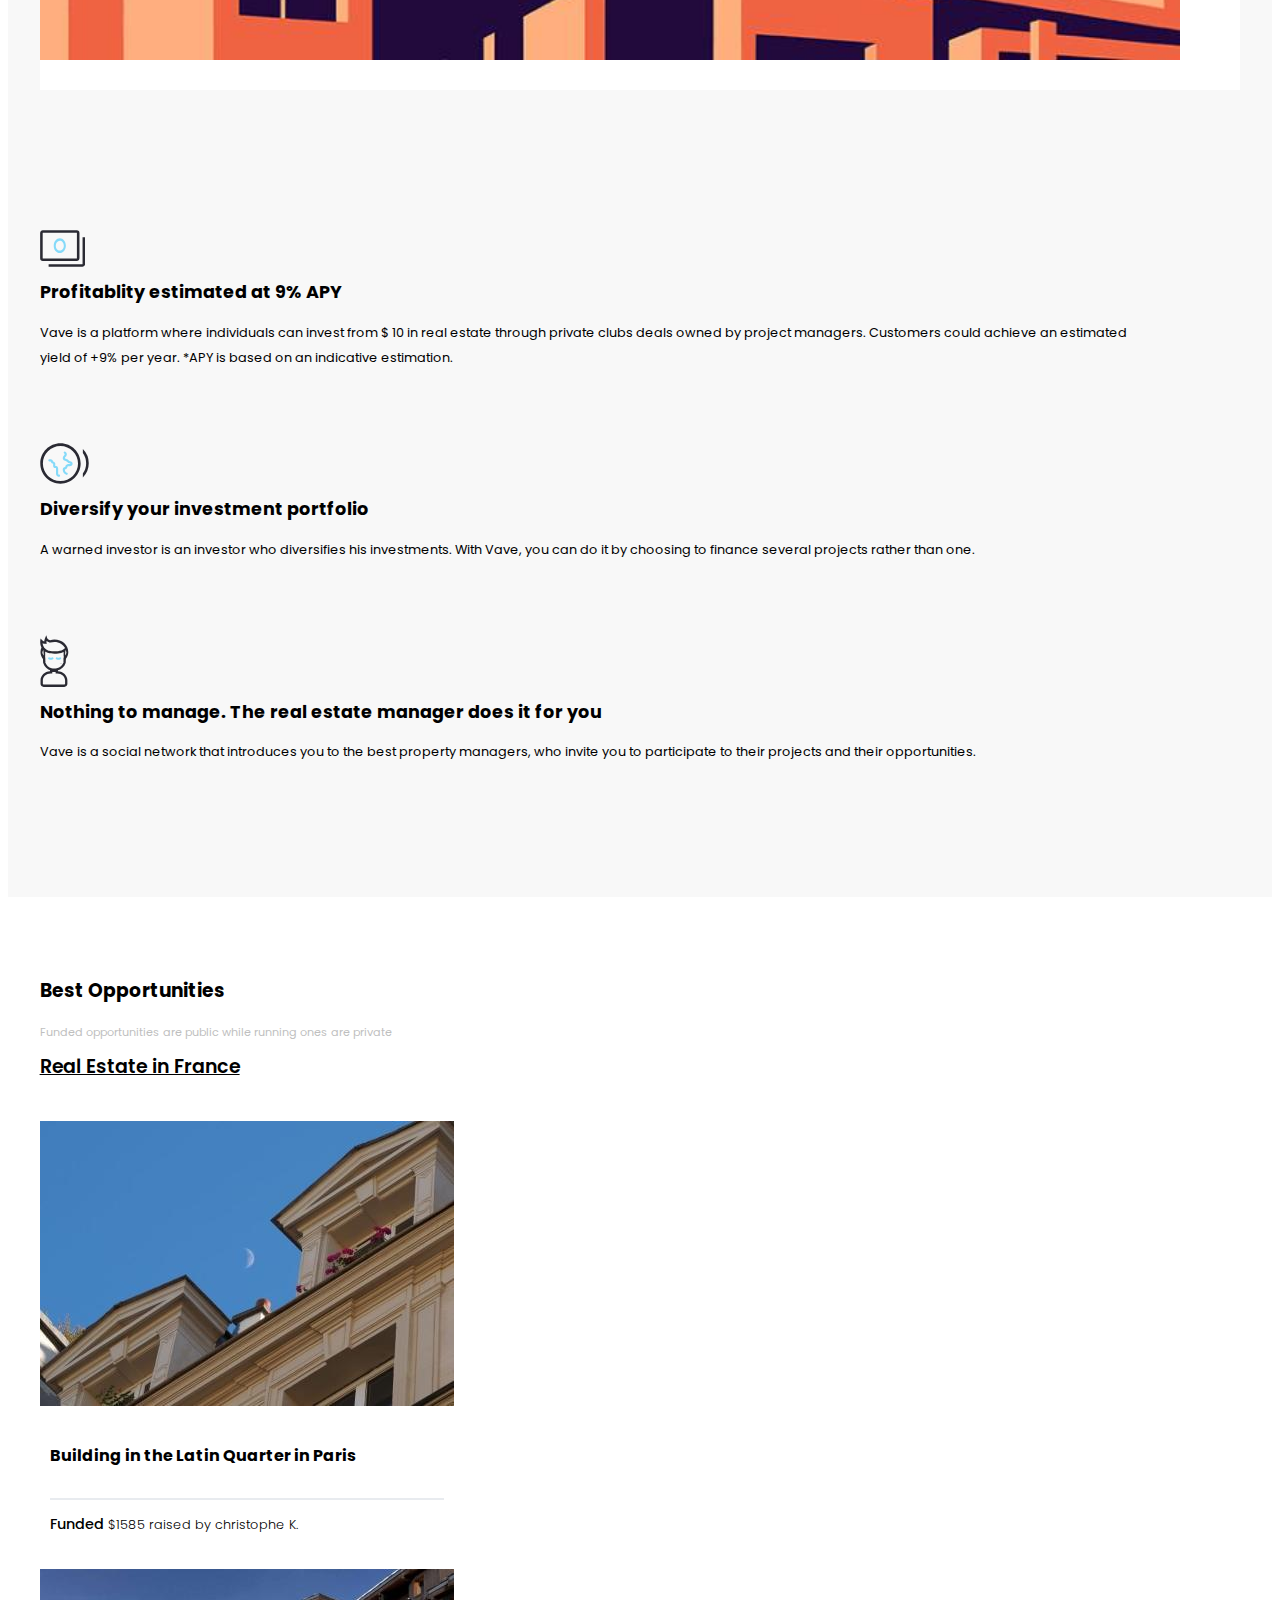
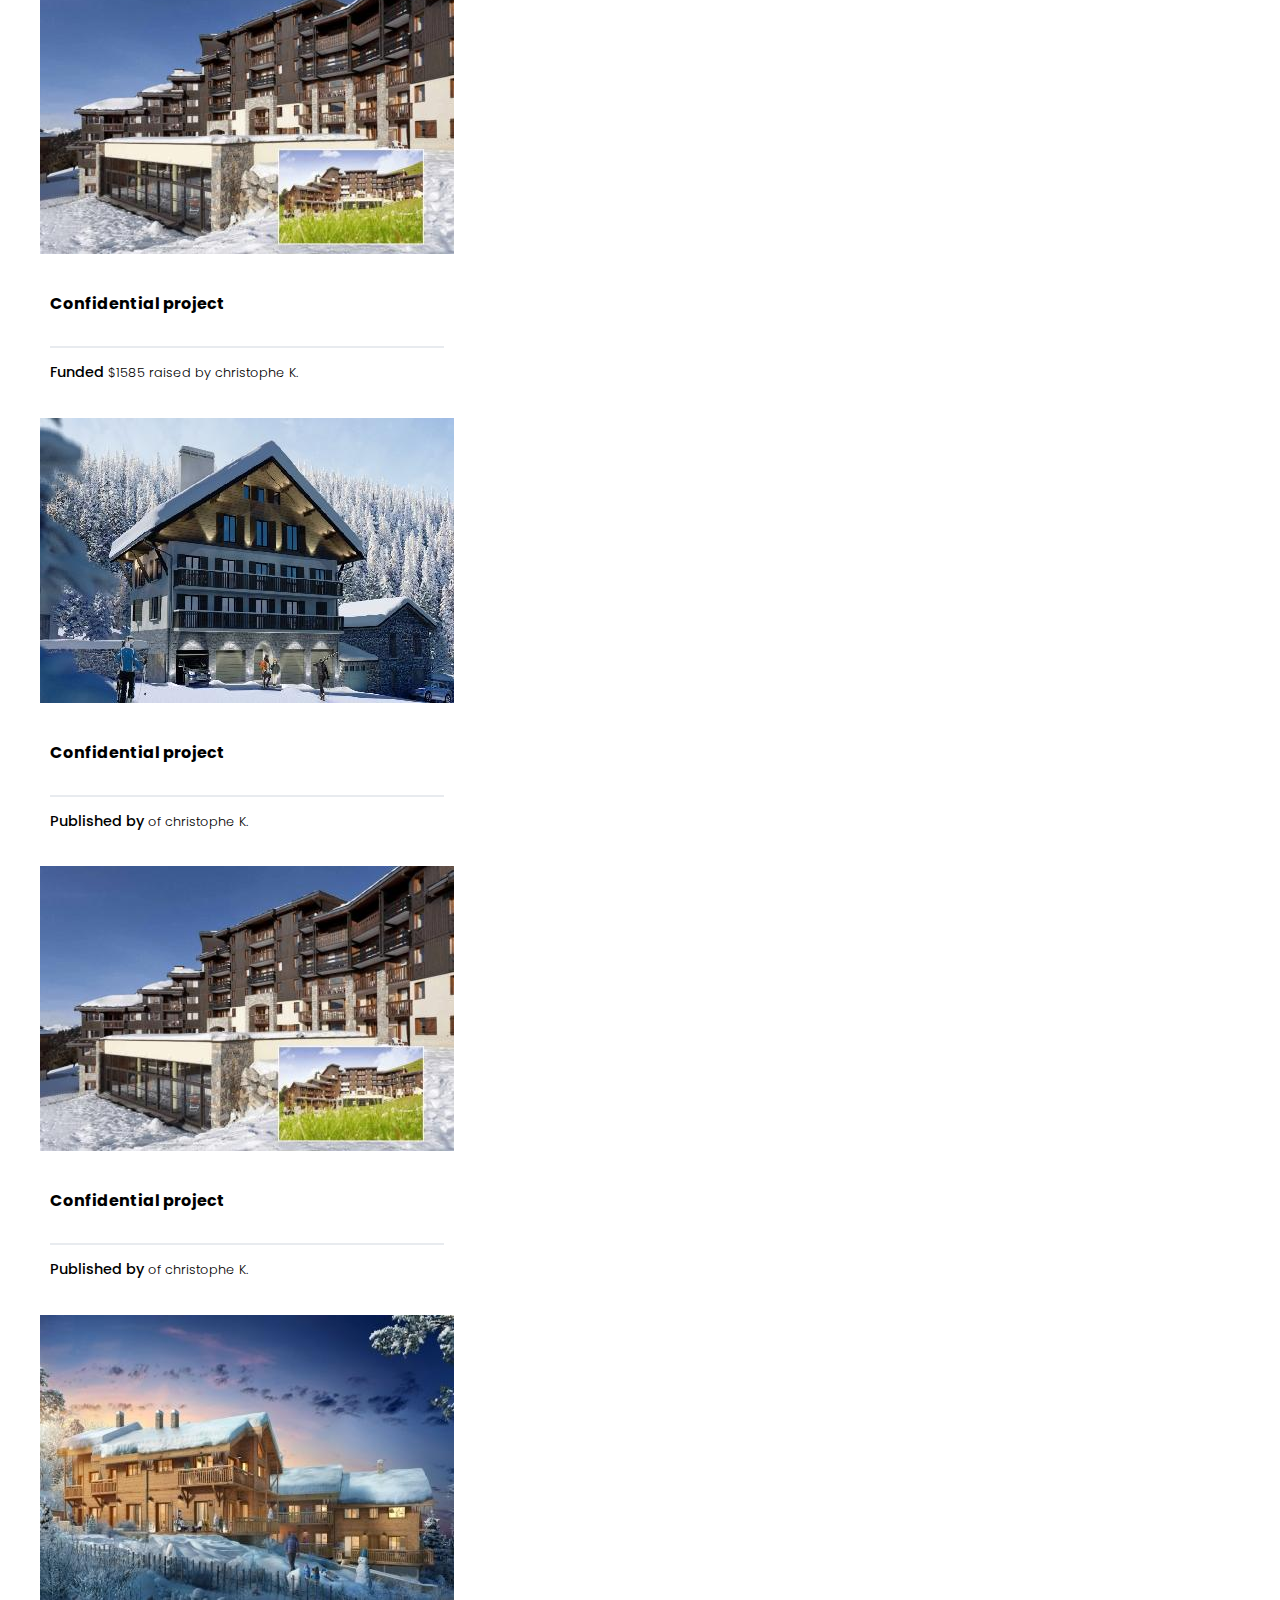
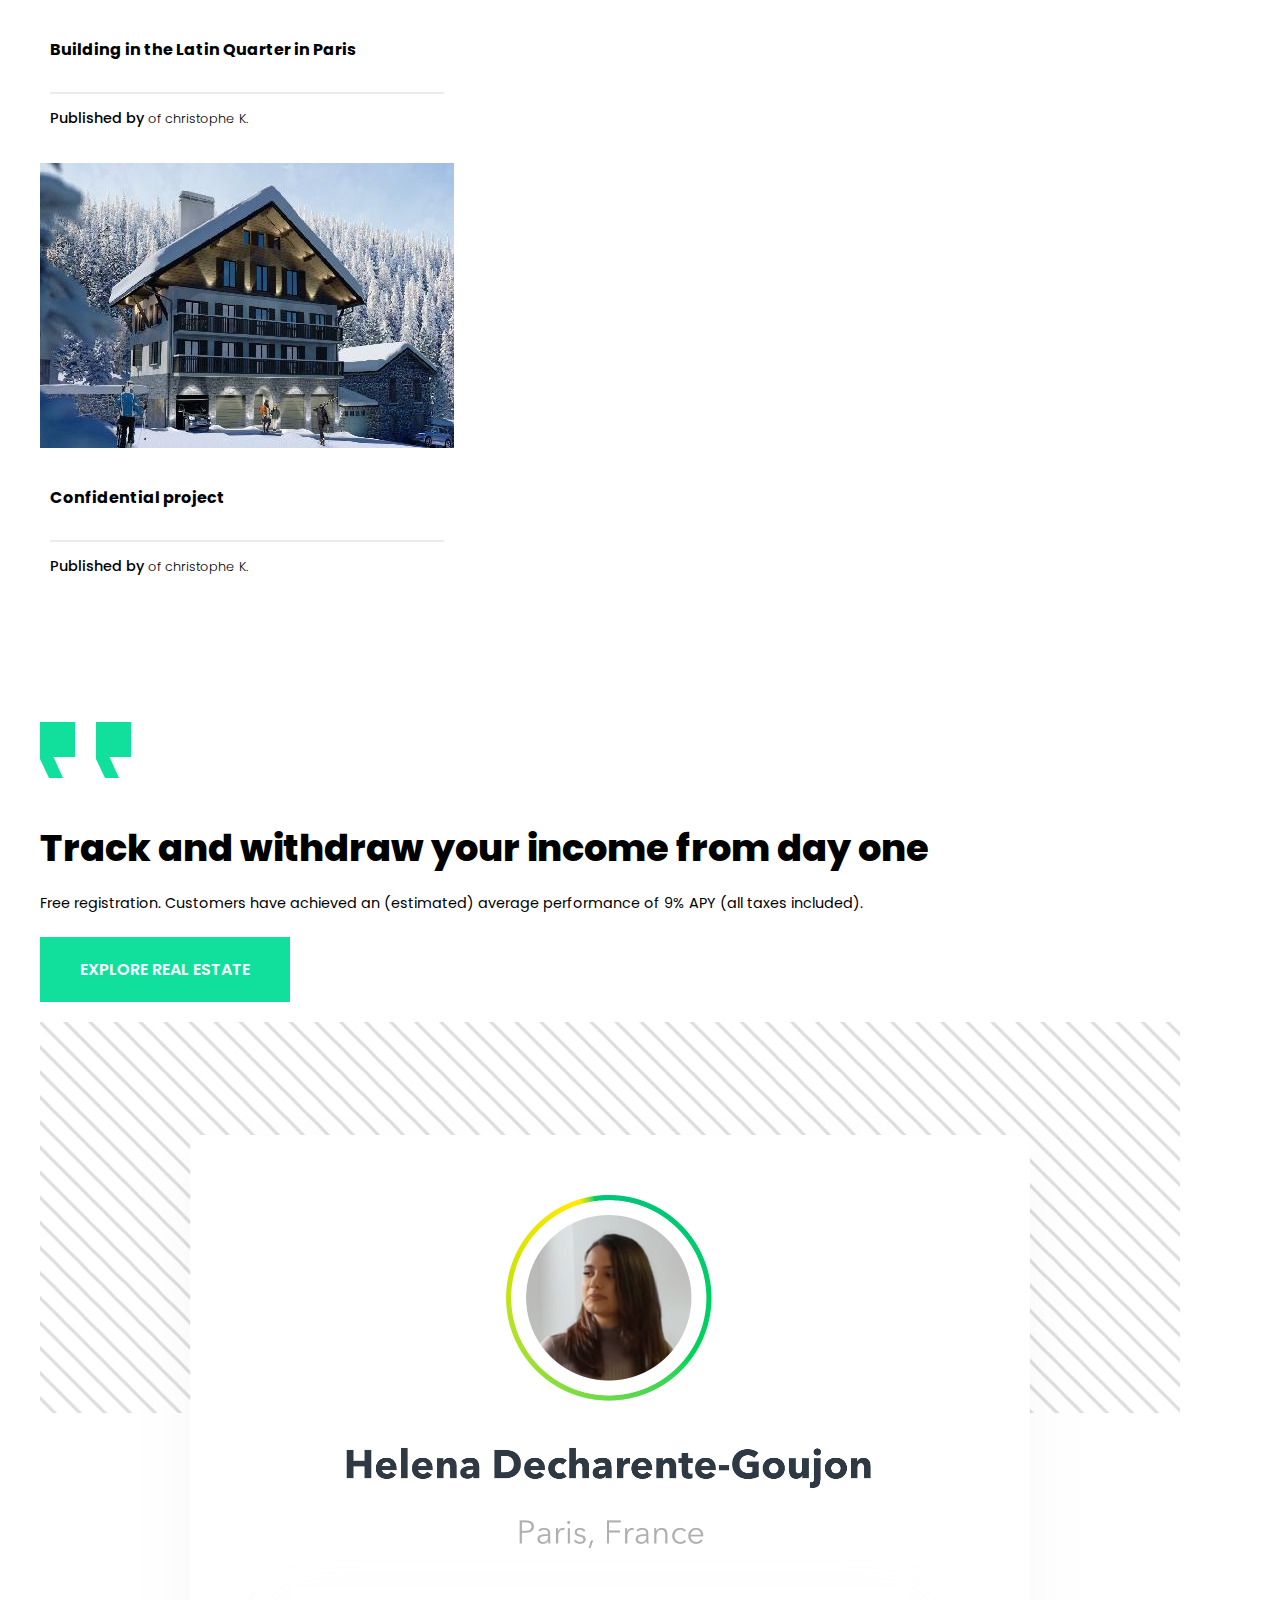
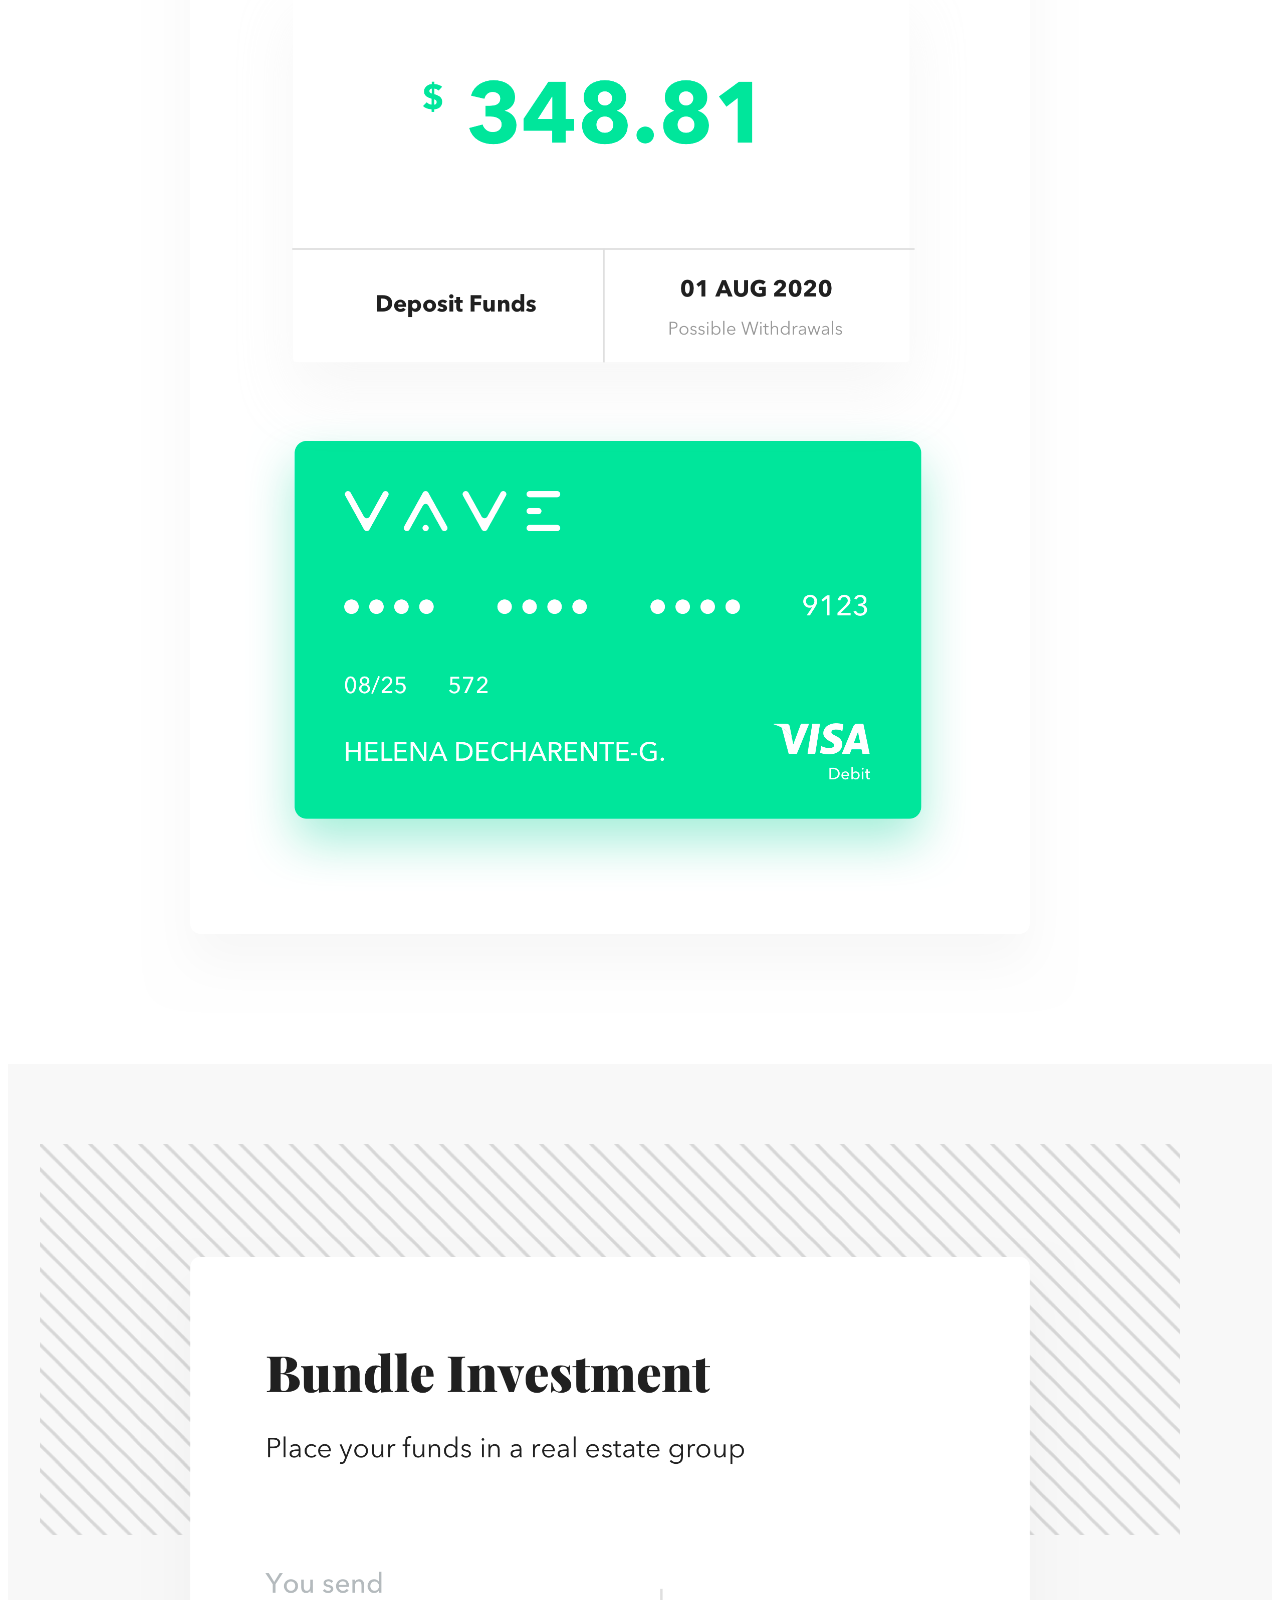
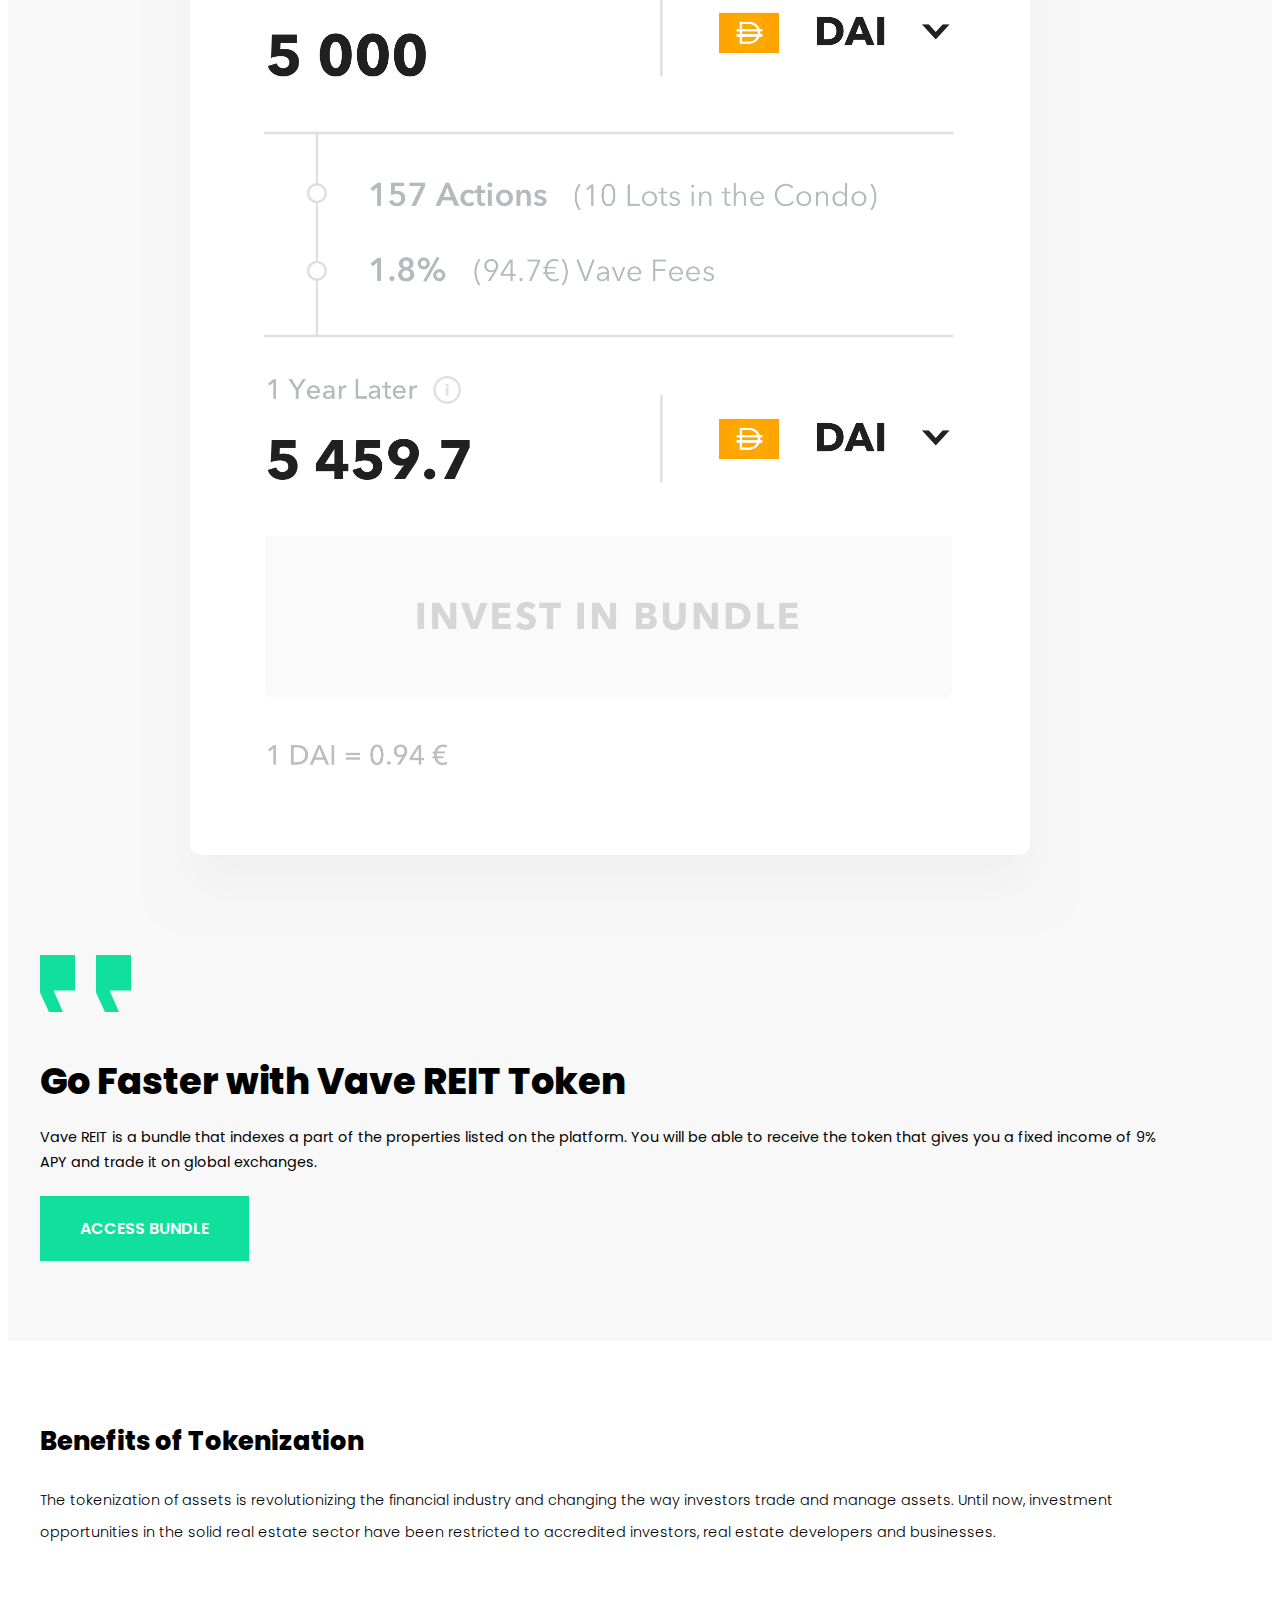
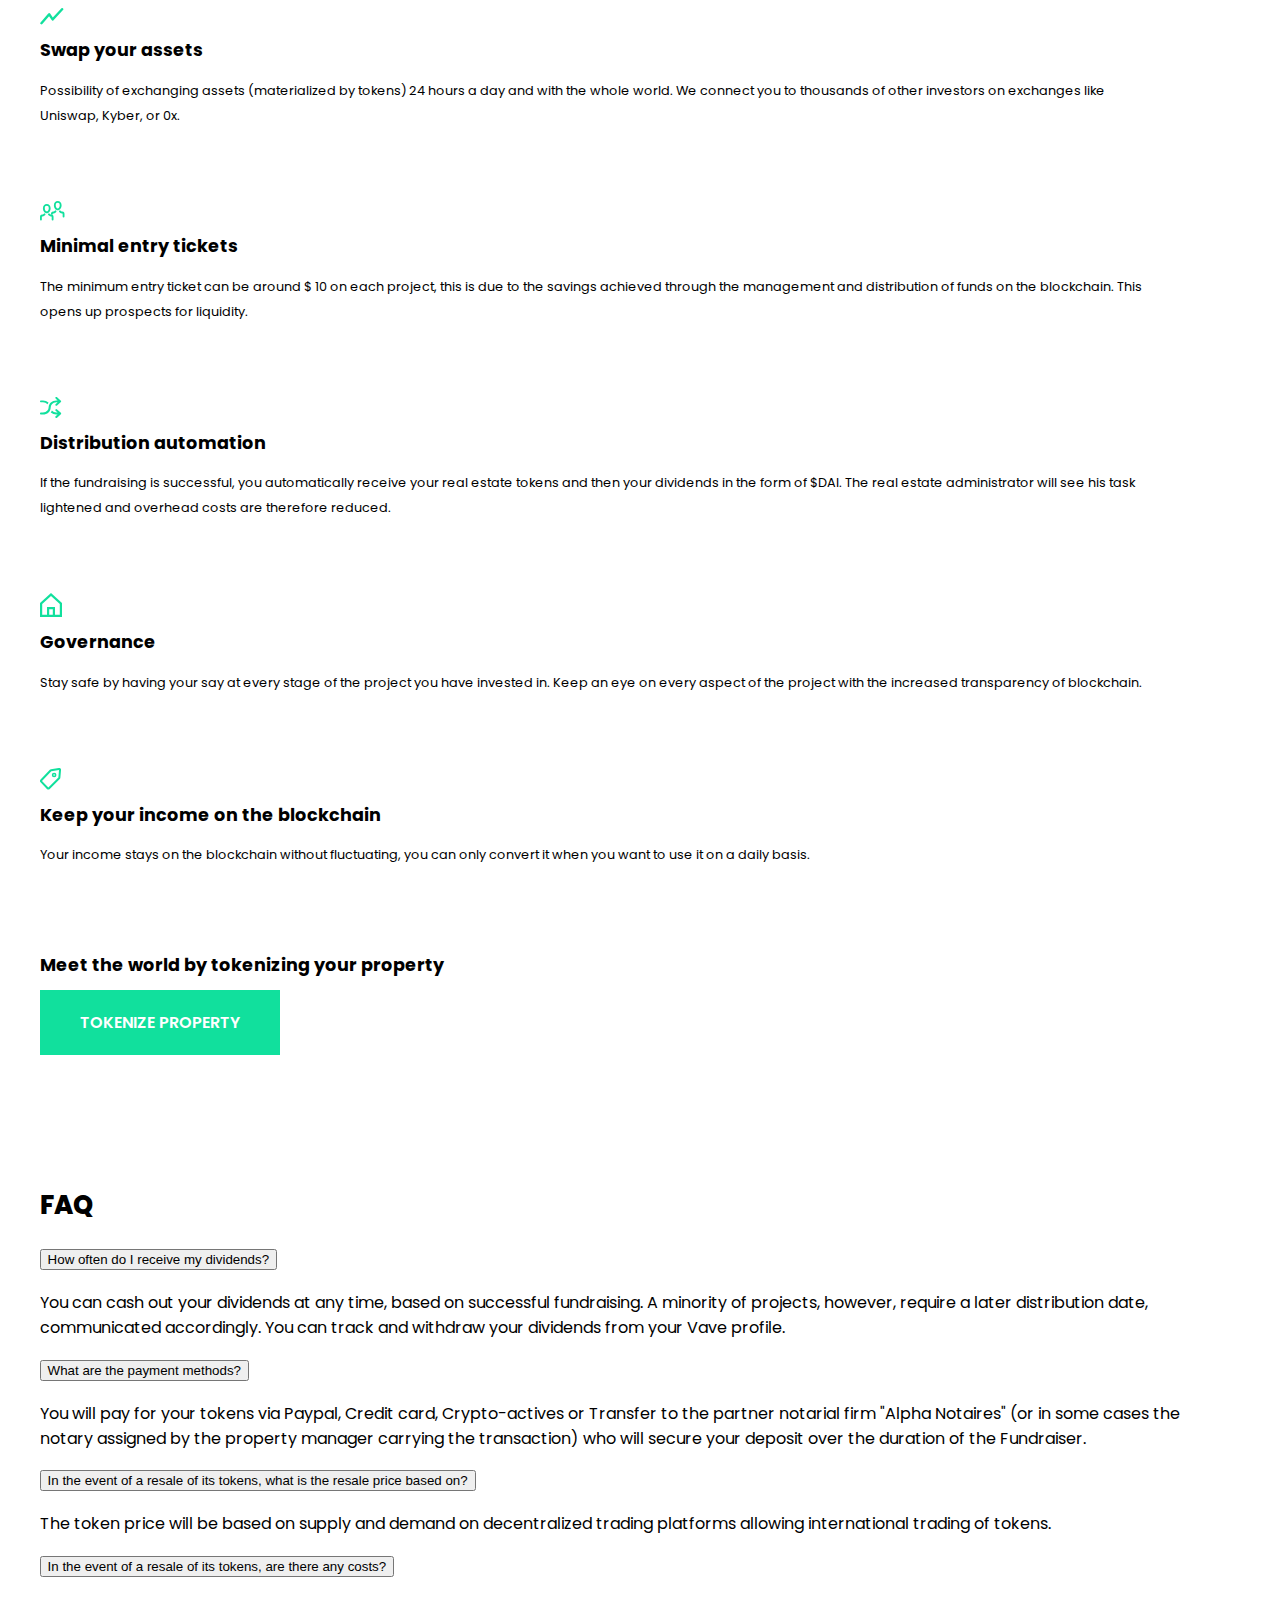
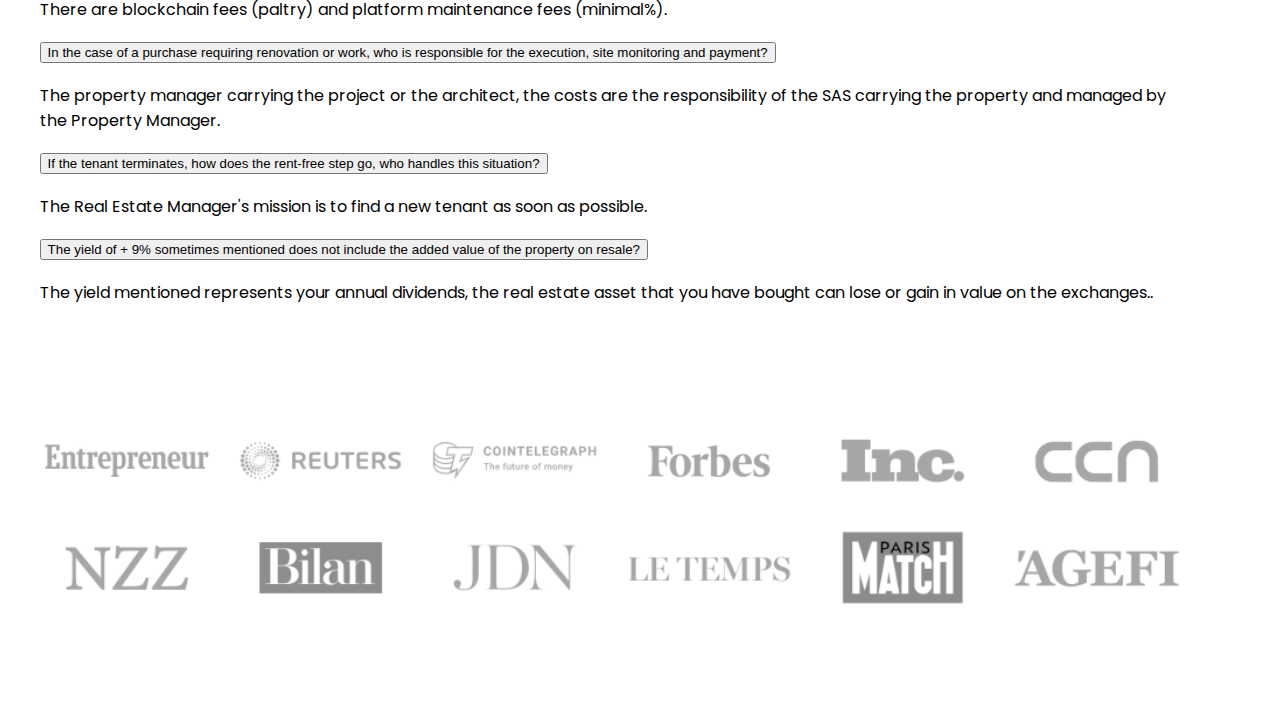
==== commit 4fe0d5df: "changes added" ====
--- a/index.html
+++ b/index.html
@@ -130,9 +130,7 @@
                                     <div class="card-body">
                                         <h5 class="card-title">Building in the Latin Quarter in Paris
                                         </h5>
-
-                                        <p class="card-text">Published by <span> of christophe K.</span></p>
-
+ <p class="card-text">Funded <span> $1585 raised by christophe K.</span></p>
                                     </div>
                                 </div>
                             </a>
@@ -146,7 +144,7 @@
                                             Confidential project
                                         </h5>
 
-                                        <p class="card-text">Published by <span> of christophe K.</span></p>
+                                        <p class="card-text">Funded <span> $1585 raised by christophe K.</span></p>
 
                                     </div>
                                 </div>
--- a/assets/theme.css
+++ b/assets/theme.css
@@ -715,6 +715,7 @@
     font-weight: 800;
     line-height: 2.9rem;
     margin-bottom: 20px;
+    line-height: 25px;
 }
 
 .hero-wrapper .wrapper-content h1 {
@@ -870,6 +871,15 @@
     height: 400px;
 }
 
+@media (max-width: 575.98px) {
+    .property-price .share-price p,
+    .property-price .share-price p span {
+        font-size: 20px;
+        font-weight: 700;
+        text-align: center;
+    }
+}
+
 
 /* house detail */
 
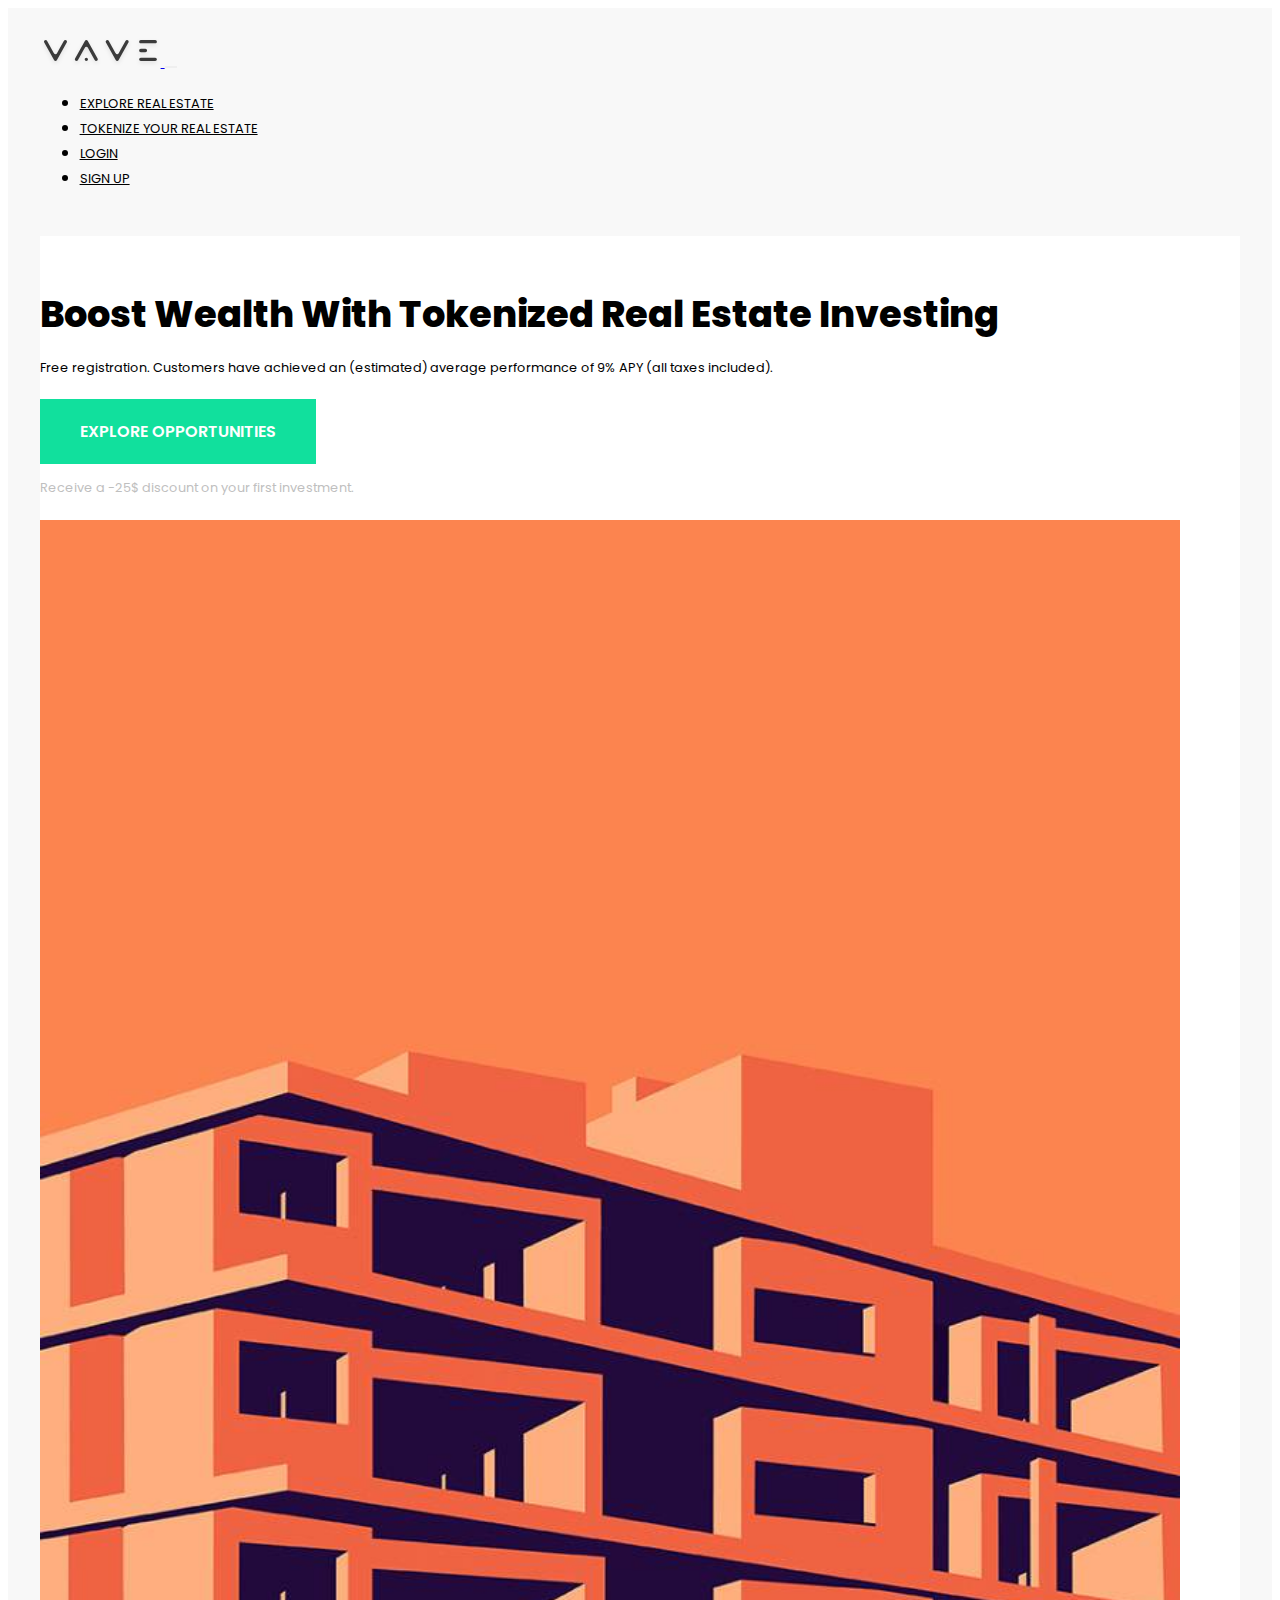
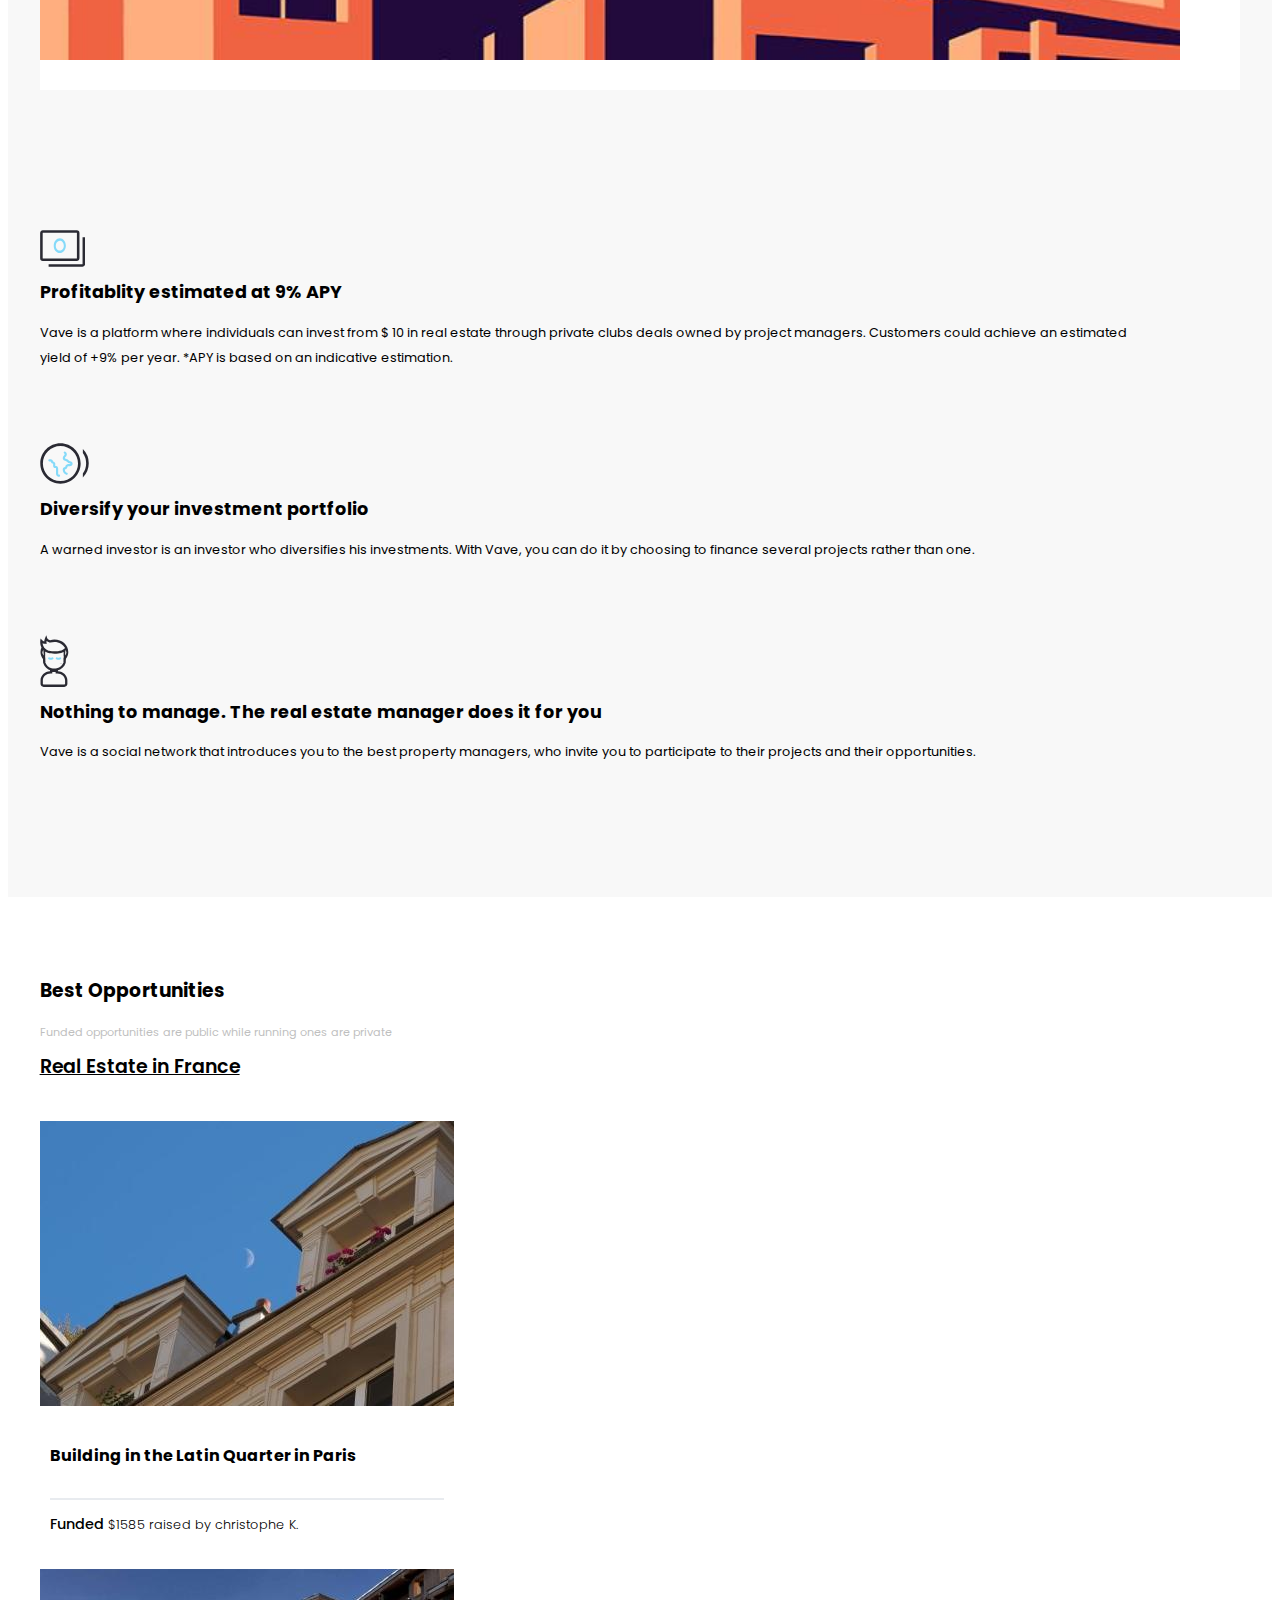
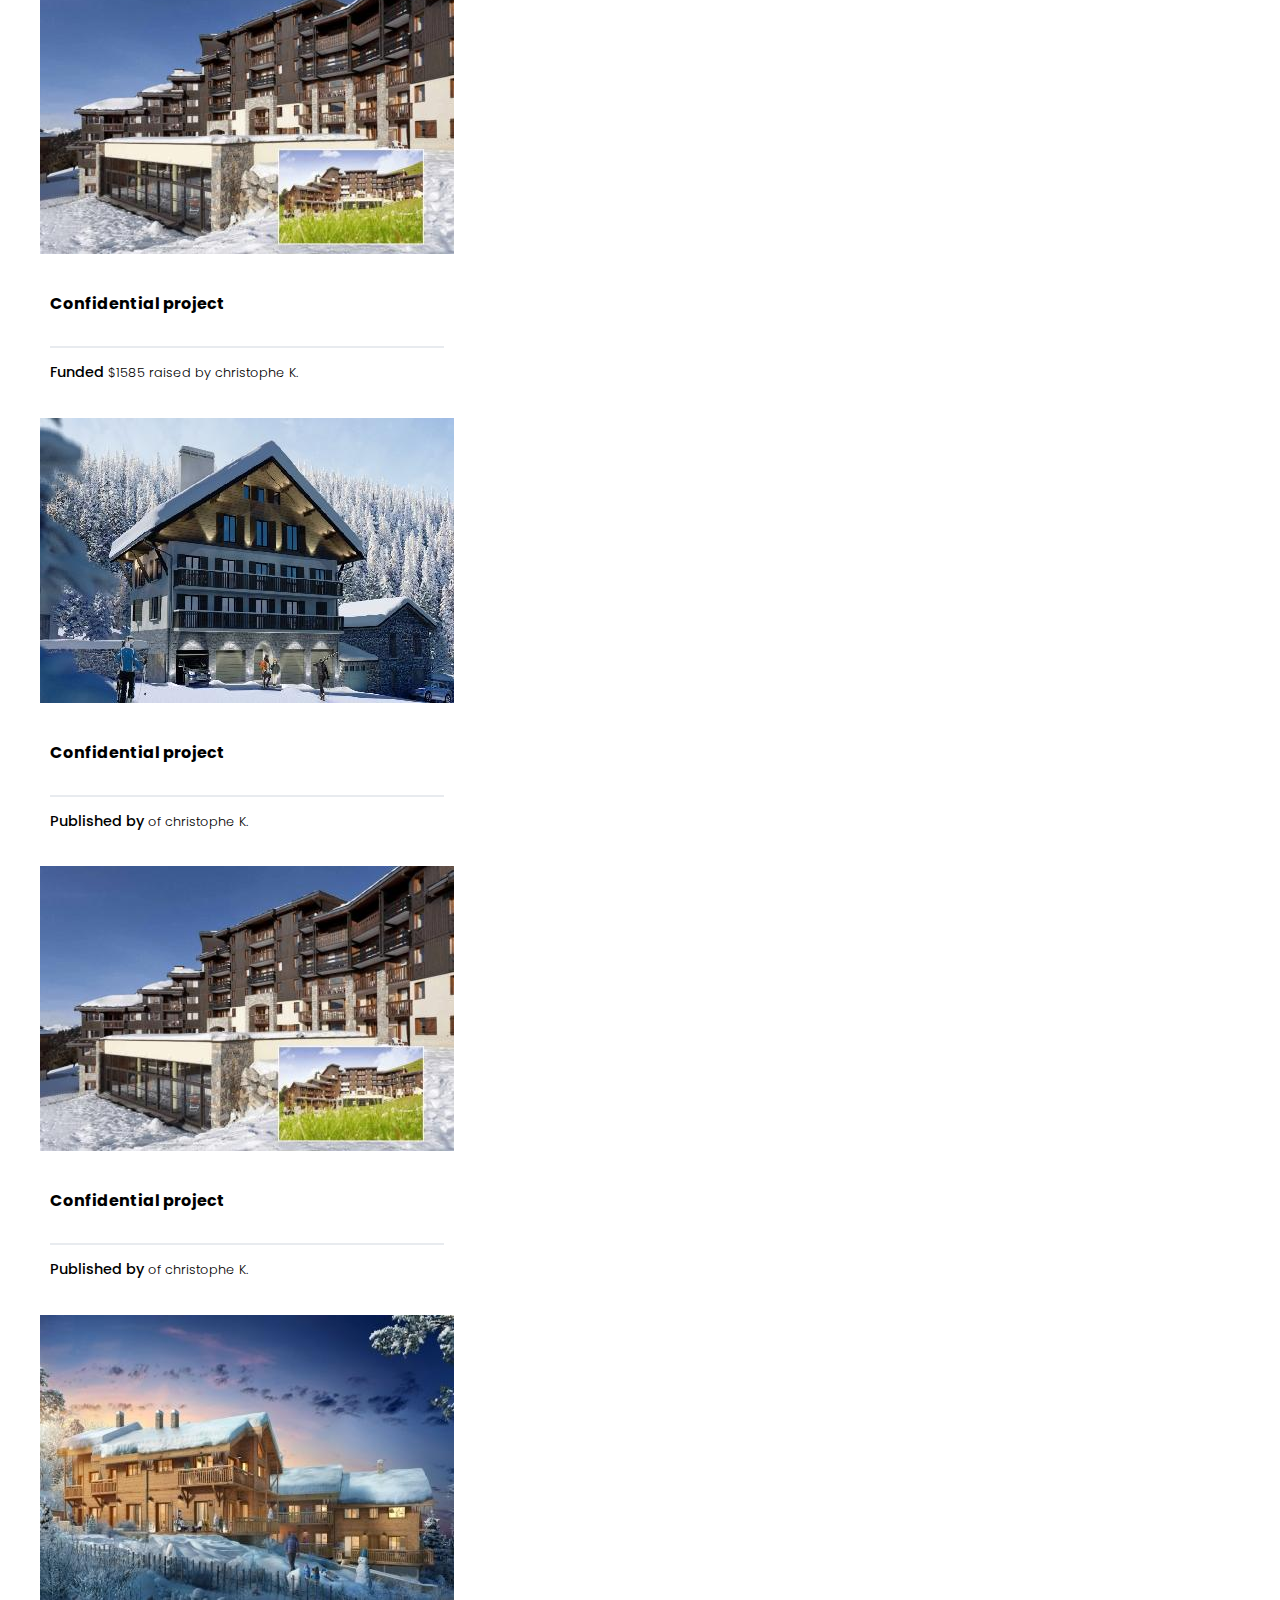
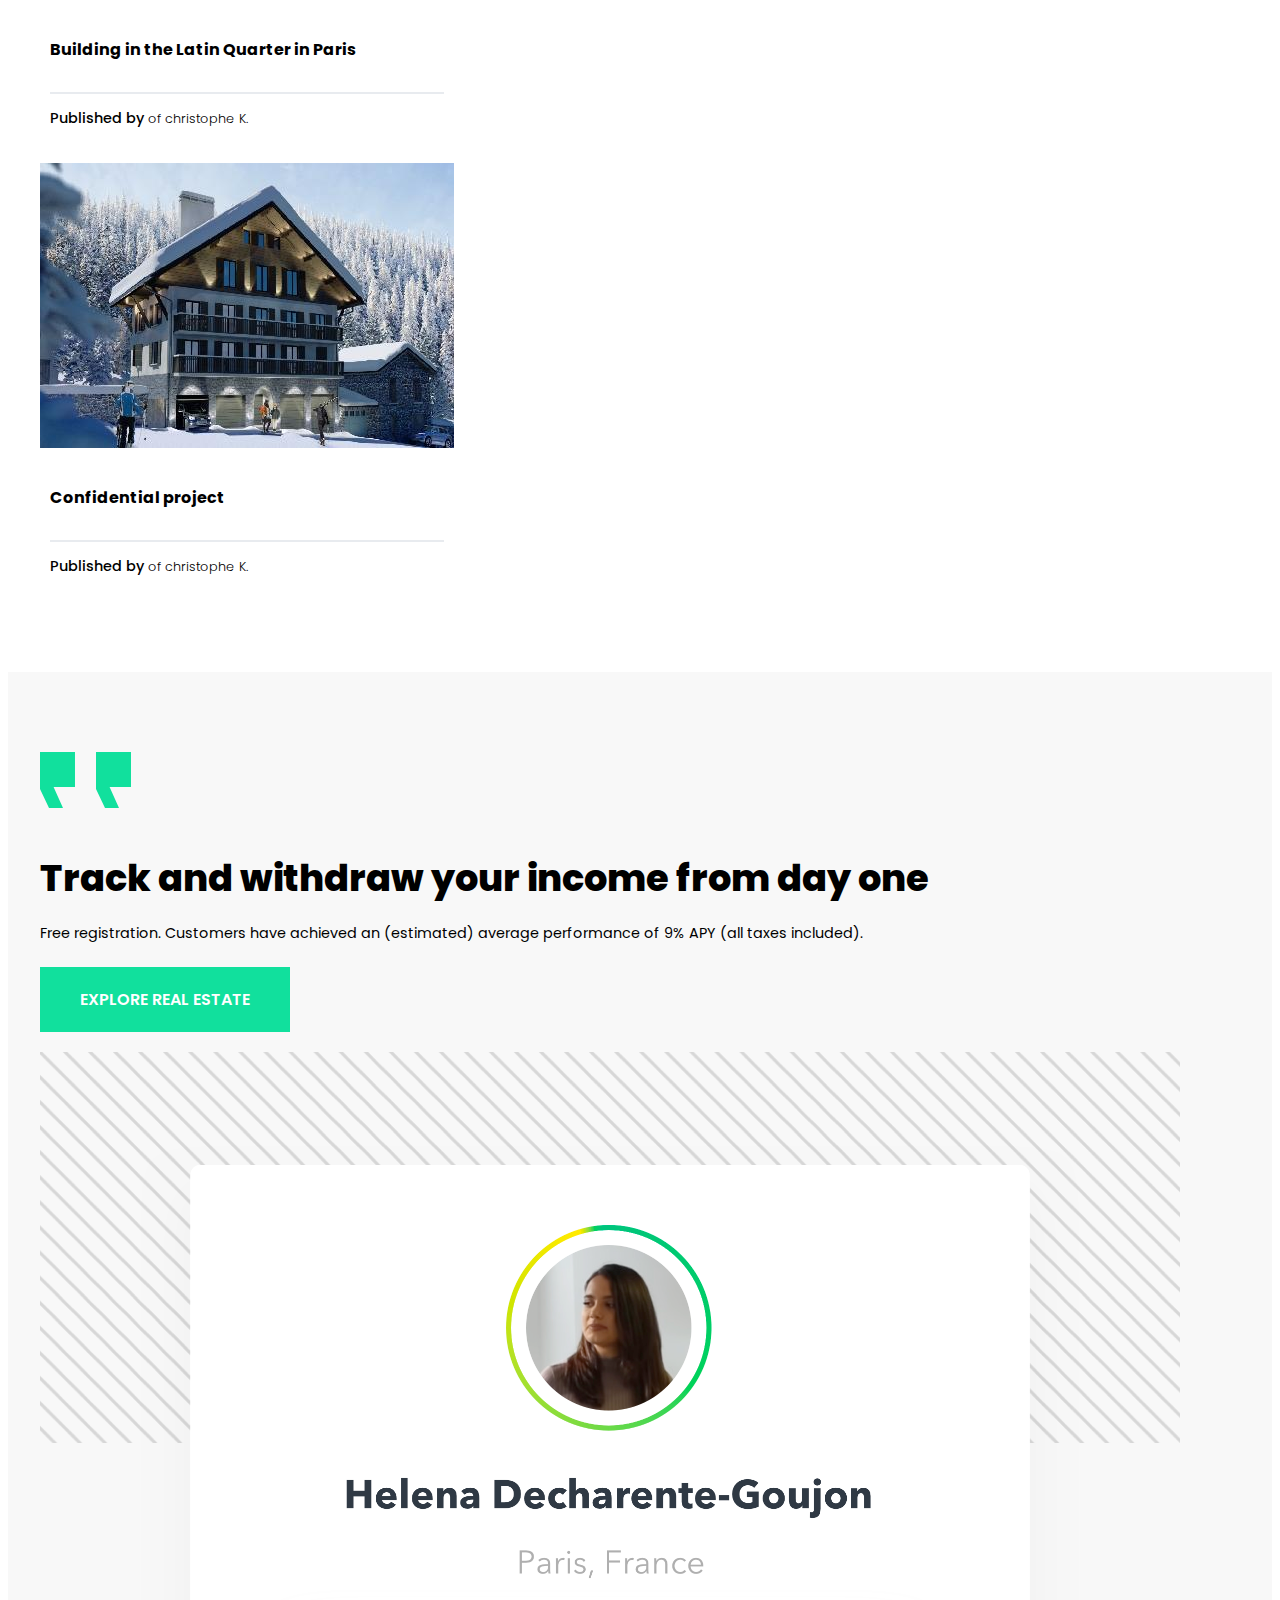
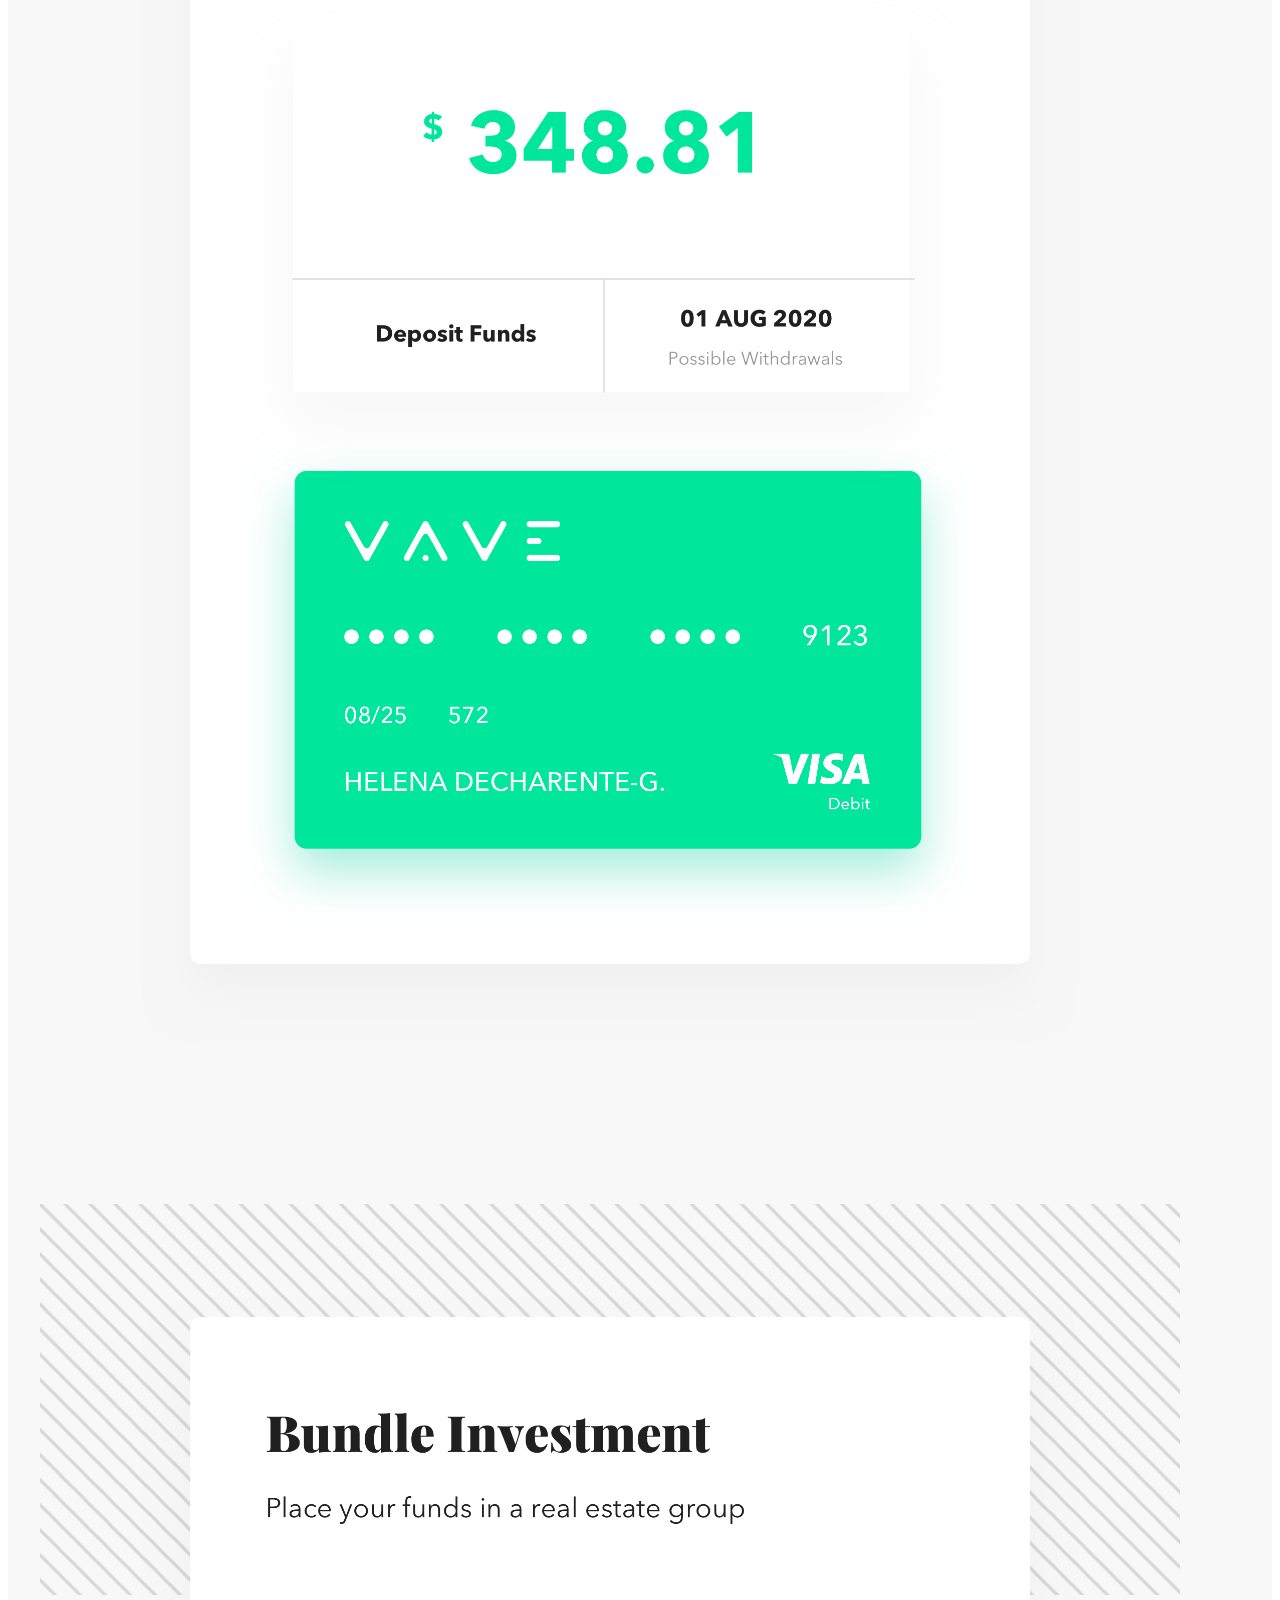
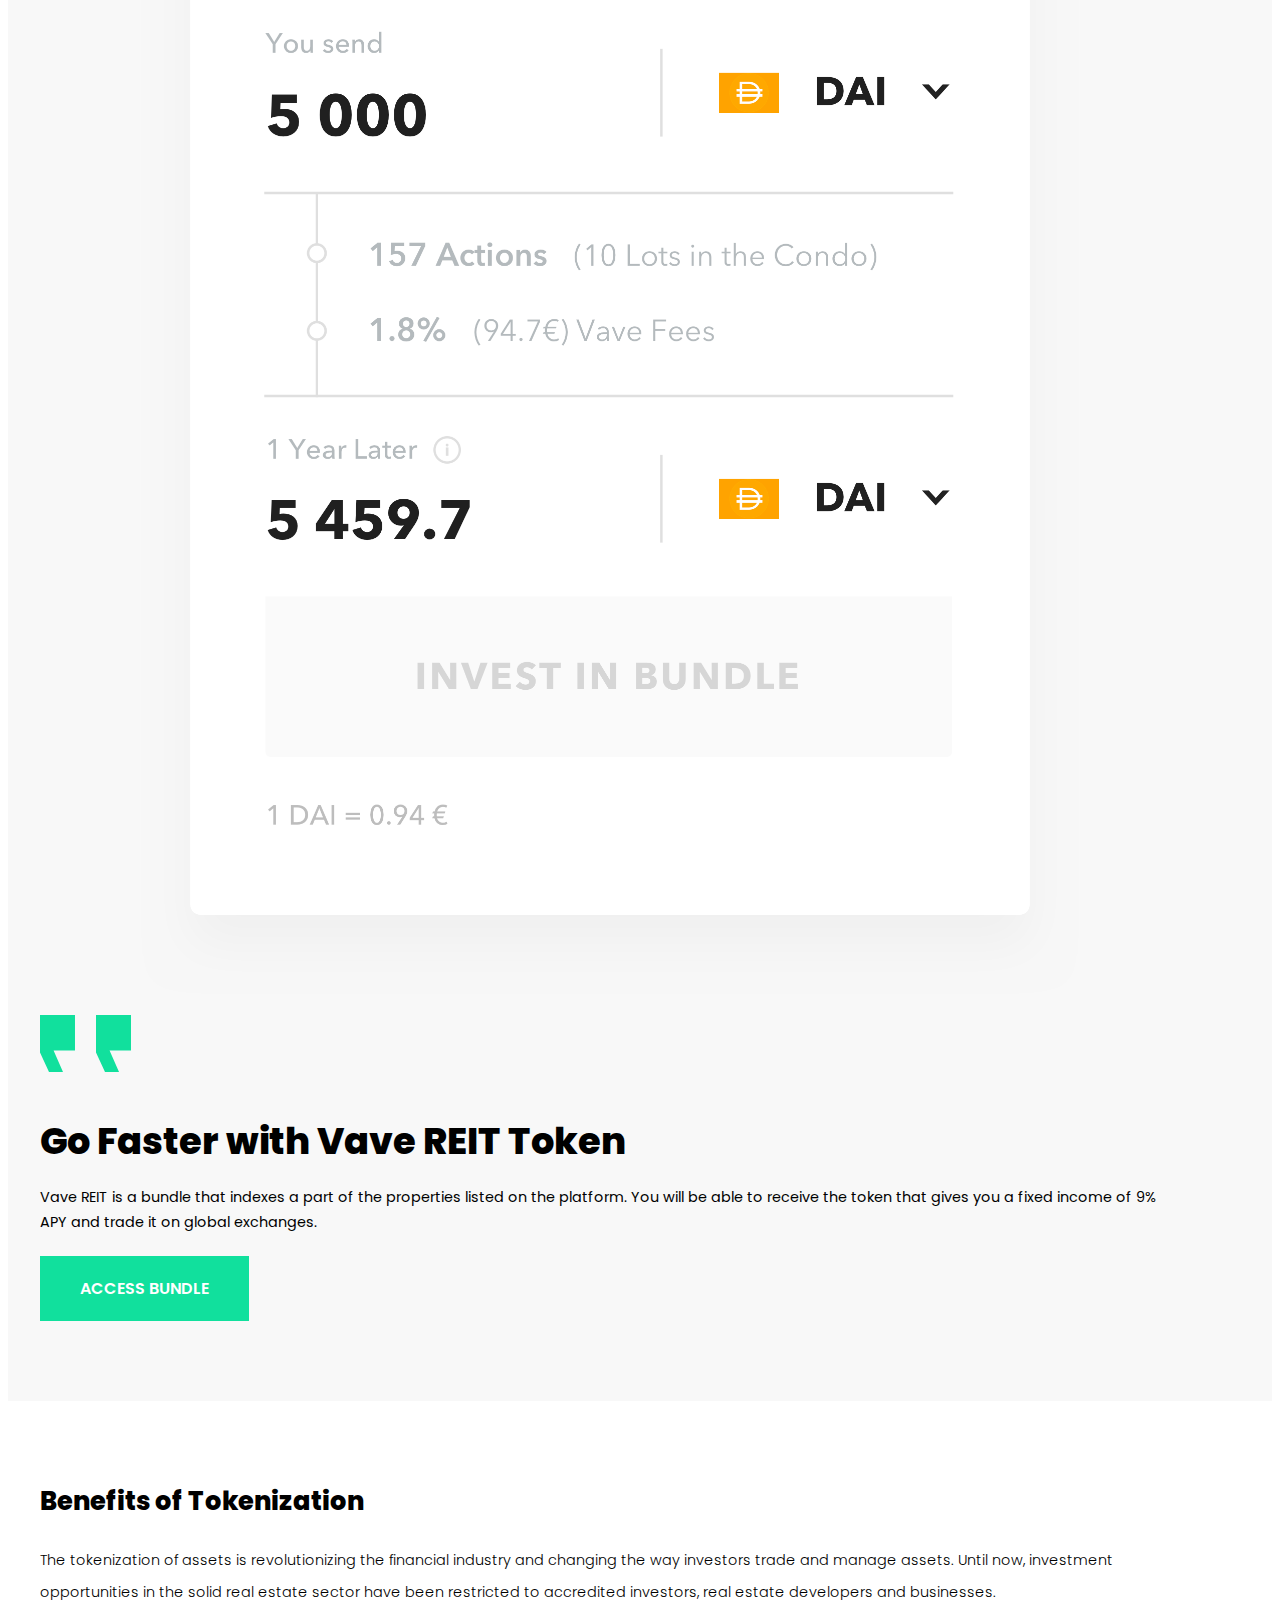
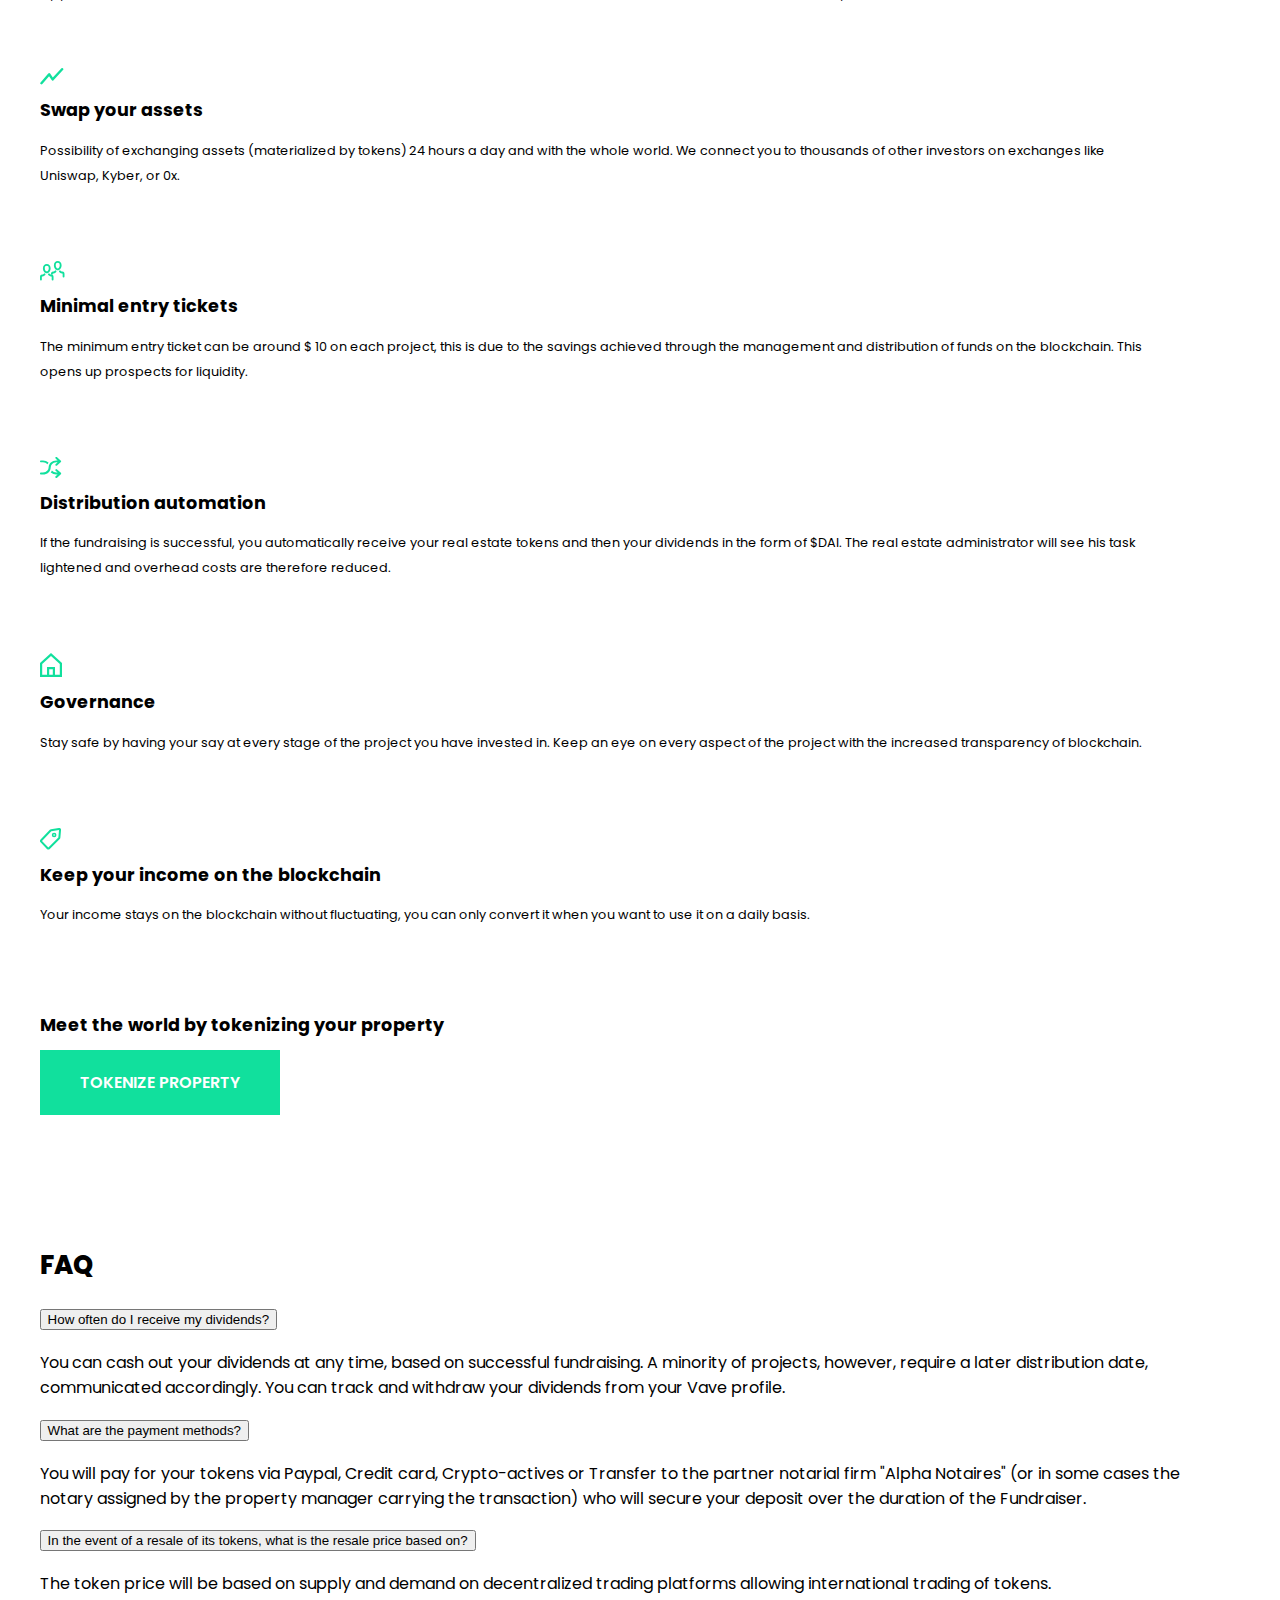
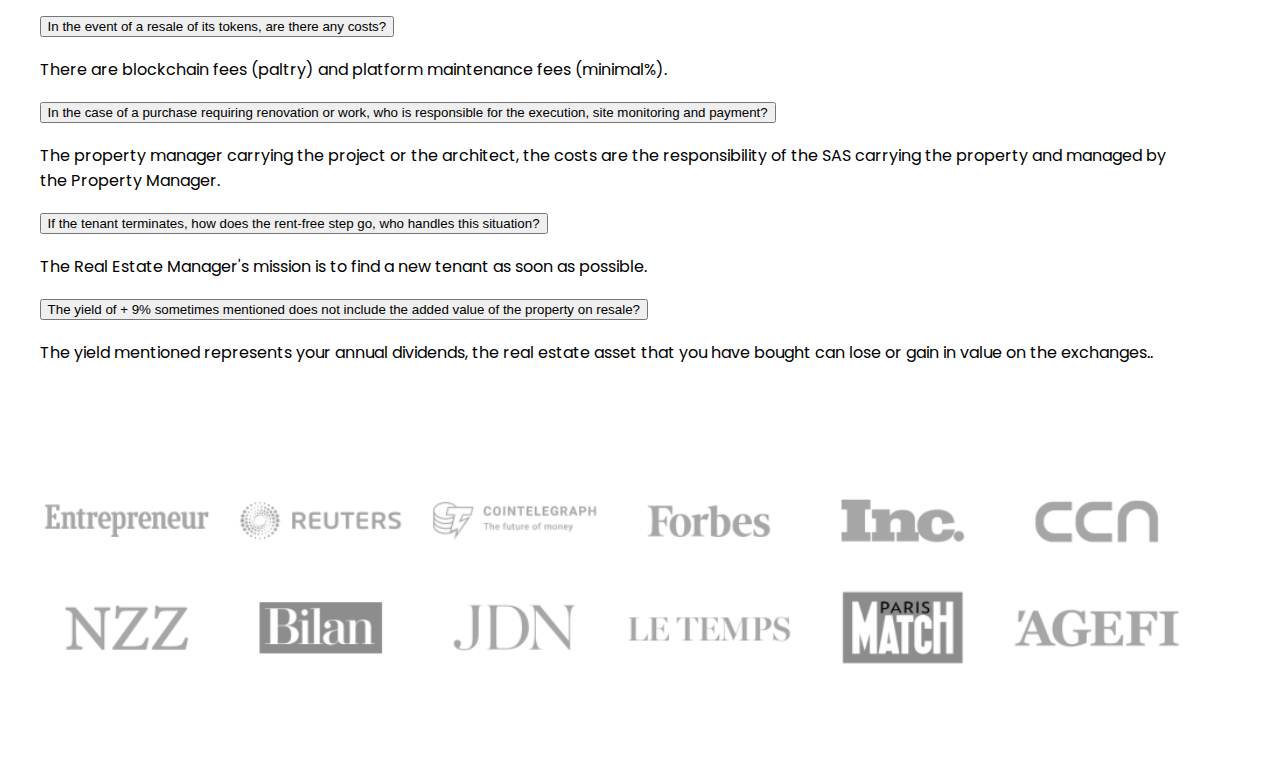
==== commit b085d015: "clas" ====
--- a/index.html
+++ b/index.html
@@ -61,7 +61,7 @@
                                     Free registration. Customers have achieved an (estimated) average performance of 9% APY (all taxes included).
                                 </p>
                                 <a href="#">EXPLORE OPPORTUNITIES</a>
-                                <p style="font-size: 0.8rem; color: #BFBFBF;">
+                                <p class="discount-first">
                                     Receive a -25$ discount on your first investment.
                                 </p>
                             </div>
@@ -118,7 +118,7 @@
             <div class="wrapper-content">
                 <div class="container">
                     <h3>Best Opportunities</h3>
-                    <p style="font-size: 0.7rem; color: #BFBFBF;">
+                    <p class="house-title">
                         Funded opportunities are public while running ones are private
                     </p>
                     <a href="#">Real Estate in France</a>
@@ -130,7 +130,7 @@
                                     <div class="card-body">
                                         <h5 class="card-title">Building in the Latin Quarter in Paris
                                         </h5>
- <p class="card-text">Funded <span> $1585 raised by christophe K.</span></p>
+                                        <p class="card-text">Funded <span> $1585 raised by christophe K.</span></p>
                                     </div>
                                 </div>
                             </a>
@@ -239,9 +239,9 @@
         </div>
 
 
-        <div class="qoutes-wrapper" style="background-color: #F8F8F8; padding: 30px 0;">
-
-            <div class="wrapper-content" style="background-color: #F8F8F8;">
+        <div class="qoutes-wrapper">
+
+            <div class="wrapper-content">
                 <div class="container">
                     <div class="row">
                         <div class="col-lg-6">
@@ -351,7 +351,7 @@
                                     <h5>
                                         Meet the world by tokenizing your property
                                     </h5>
-                                    <a href="# " style=" text-decoration: none; padding: 20px 40px; font-weight: 600; background-color: #11E09D; color: white; display: inline-block; ">TOKENIZE PROPERTY</a>
+                                    <a href="# " class="tokenize-property">TOKENIZE PROPERTY</a>
                                 </div>
                             </div>
                         </div>
--- a/assets/theme.css
+++ b/assets/theme.css
@@ -174,6 +174,15 @@
 
 
 /* .qoutes-wrapper */
+
+.qoutes-wrapper {
+    background-color: #F8F8F8;
+    padding: 30px 0;
+}
+
+.qoutes-wrapper .wrapper-content {
+    background-color: #F8F8F8;
+}
 
 .qoutes-wrapper .qoute-content img {
     width: 8%;
@@ -884,4 +893,55 @@
 /* house detail */
 
 
-/* house detail */+/* house detail */
+
+
+/* add new classes  */
+
+.discount-first {
+    font-size: 0.8rem;
+    color: #BFBFBF;
+}
+
+.house-title {
+    font-size: 0.7rem;
+    color: #BFBFBF;
+}
+
+.tokenize-property {
+    text-decoration: none;
+    padding: 20px 40px;
+    font-weight: 600;
+    background-color: #11E09D;
+    color: white;
+    display: inline-block;
+}
+
+.funds {
+    width: 100%;
+    padding: 30PX 0;
+    text-align: center;
+    color: #BFBFBF;
+    font-weight: 500;
+    border: 1PX solid rgb(155, 155, 155);
+}
+
+.funds-description {
+    font-size: 12px;
+    color: #7a7a7a;
+    text-align: center;
+}
+
+.total-egg {
+    color: black;
+    font-size: 20px;
+}
+
+.inner-heading {
+    font-size: 16px;
+    margin: 0;
+    margin-top: 5px;
+}
+
+
+/* add new classes  */